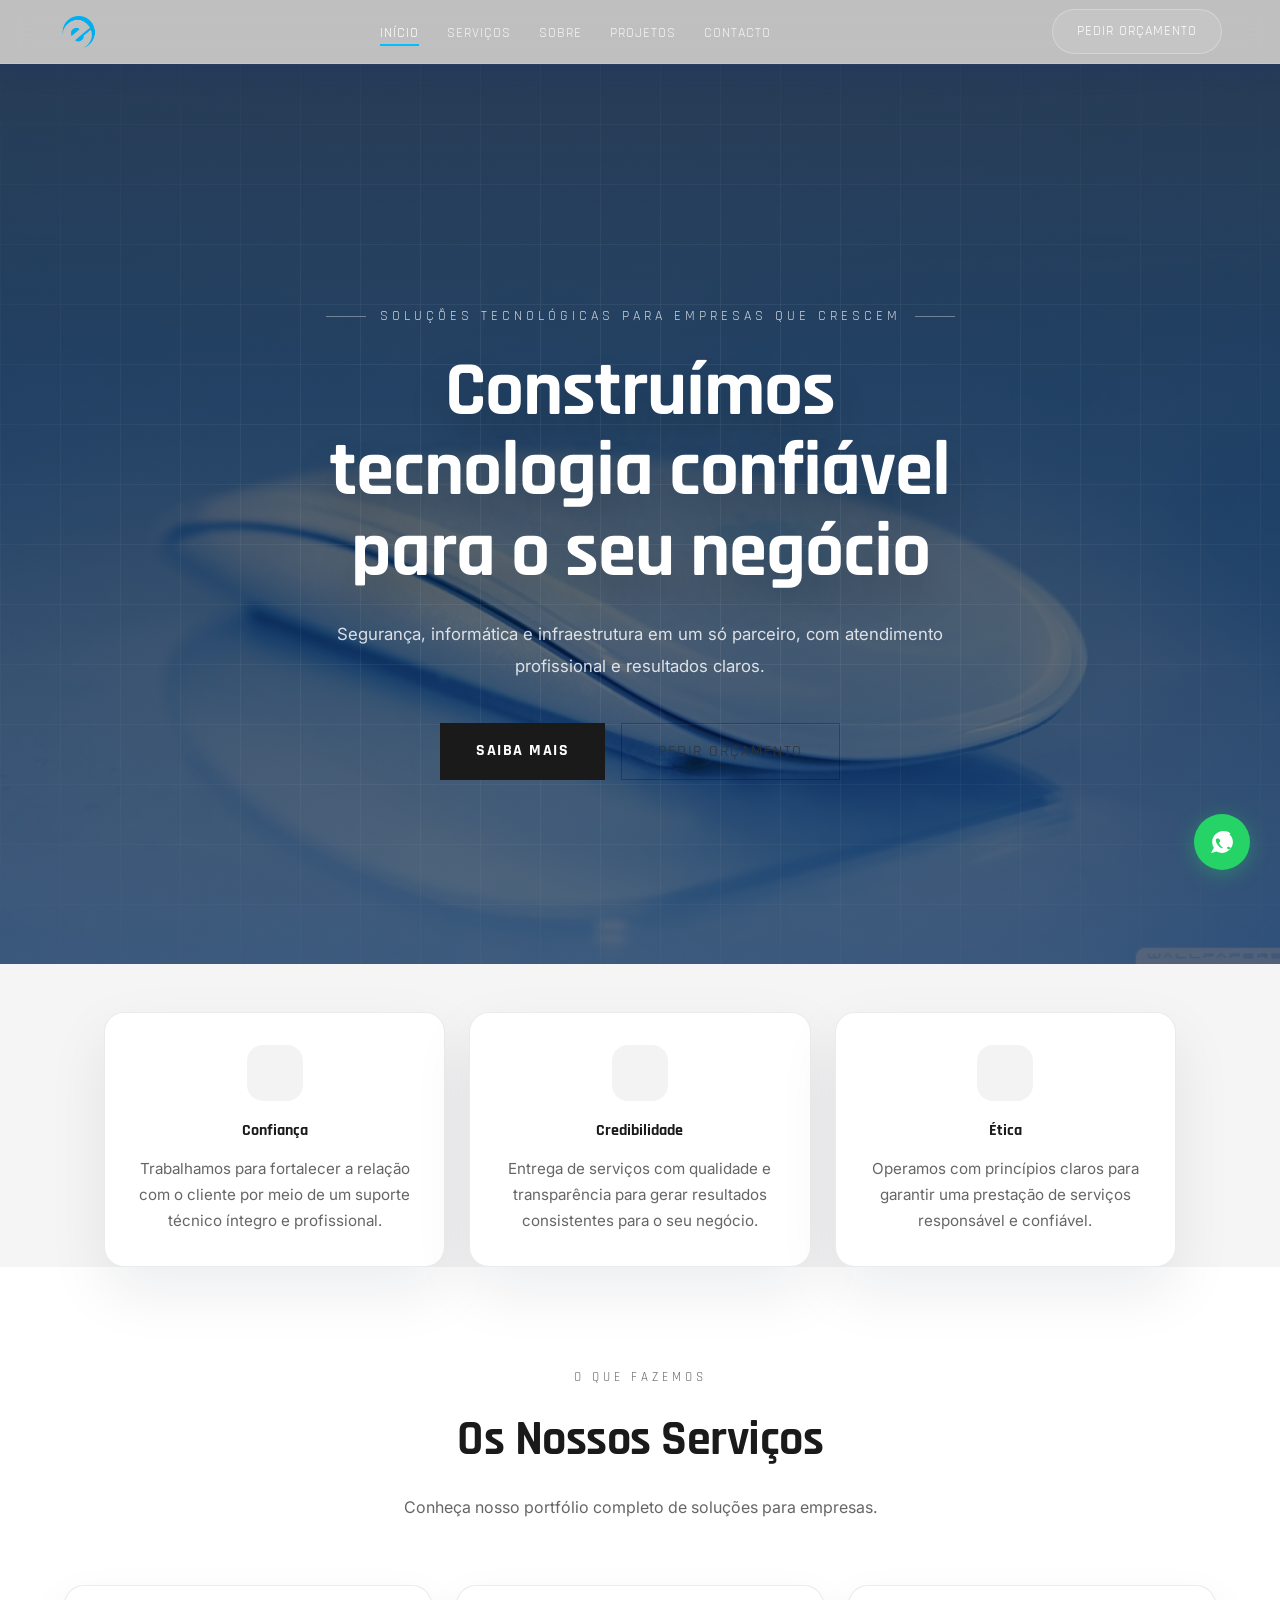
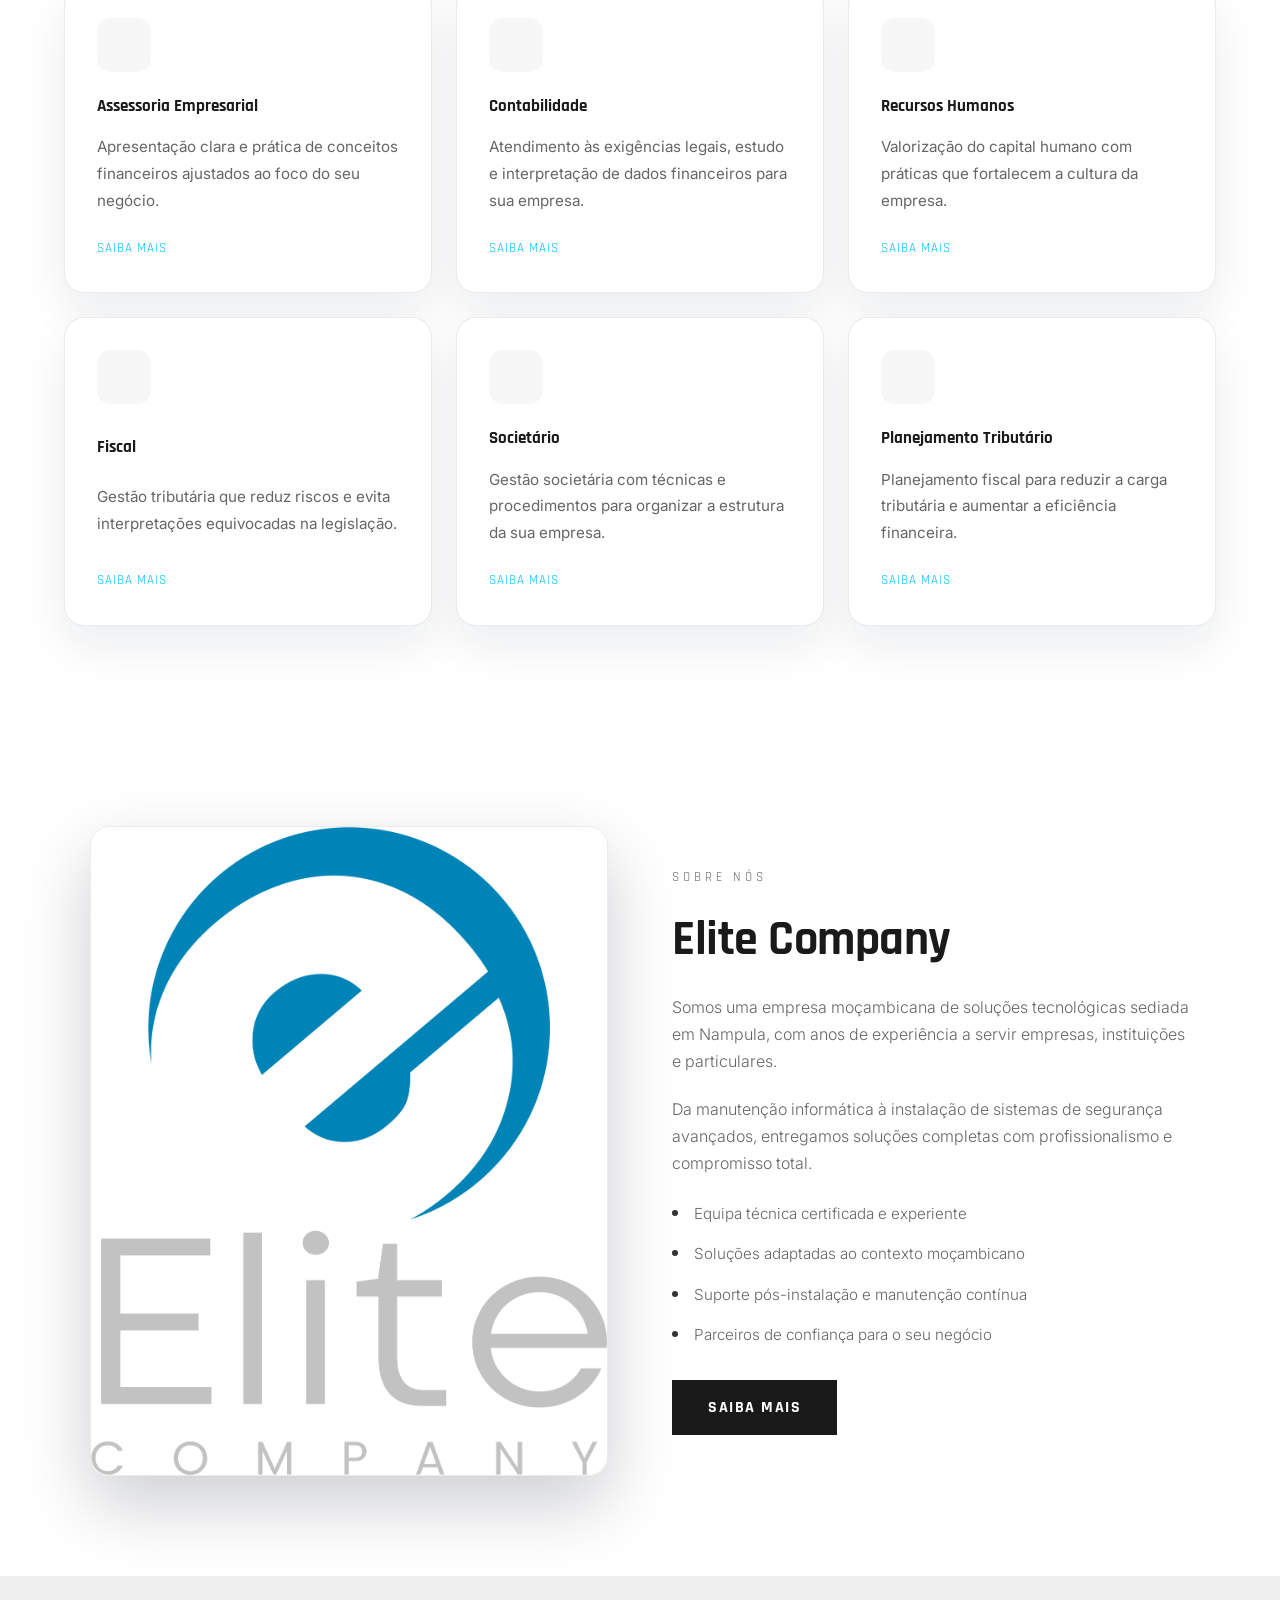
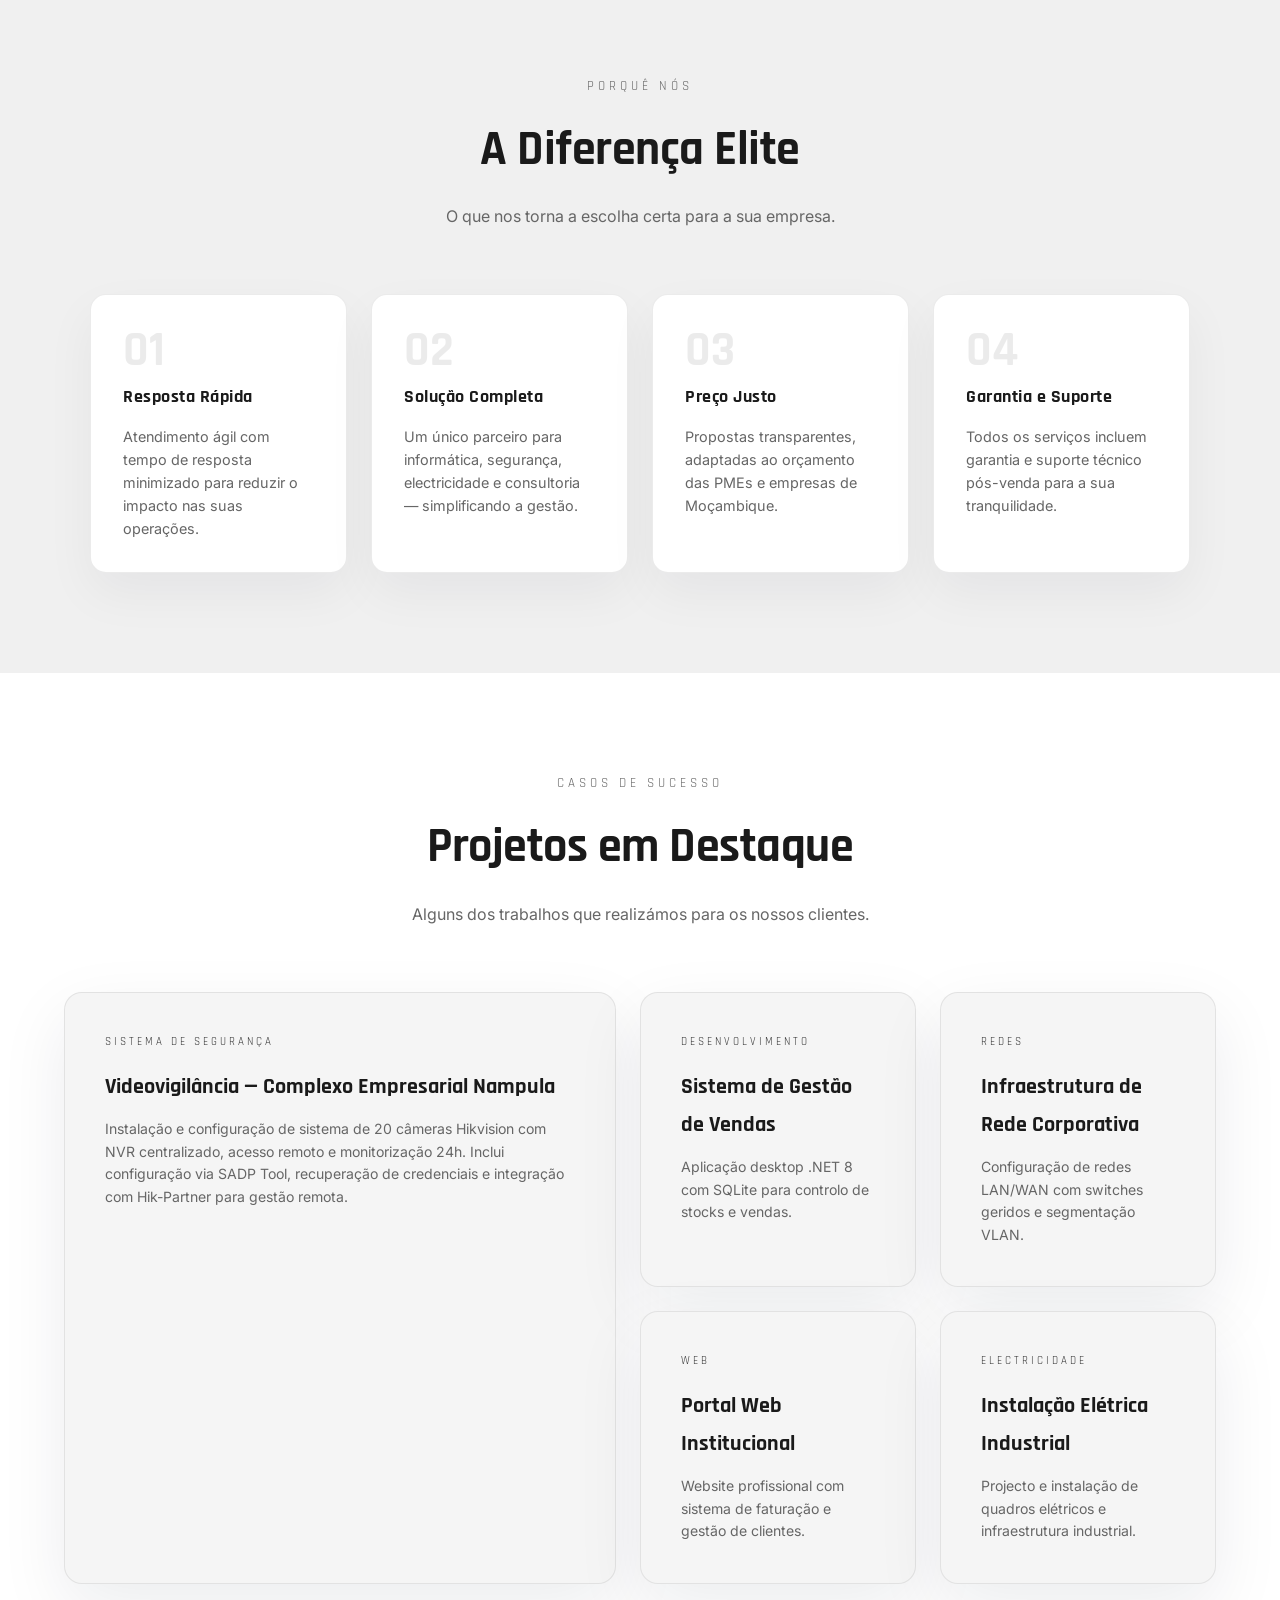
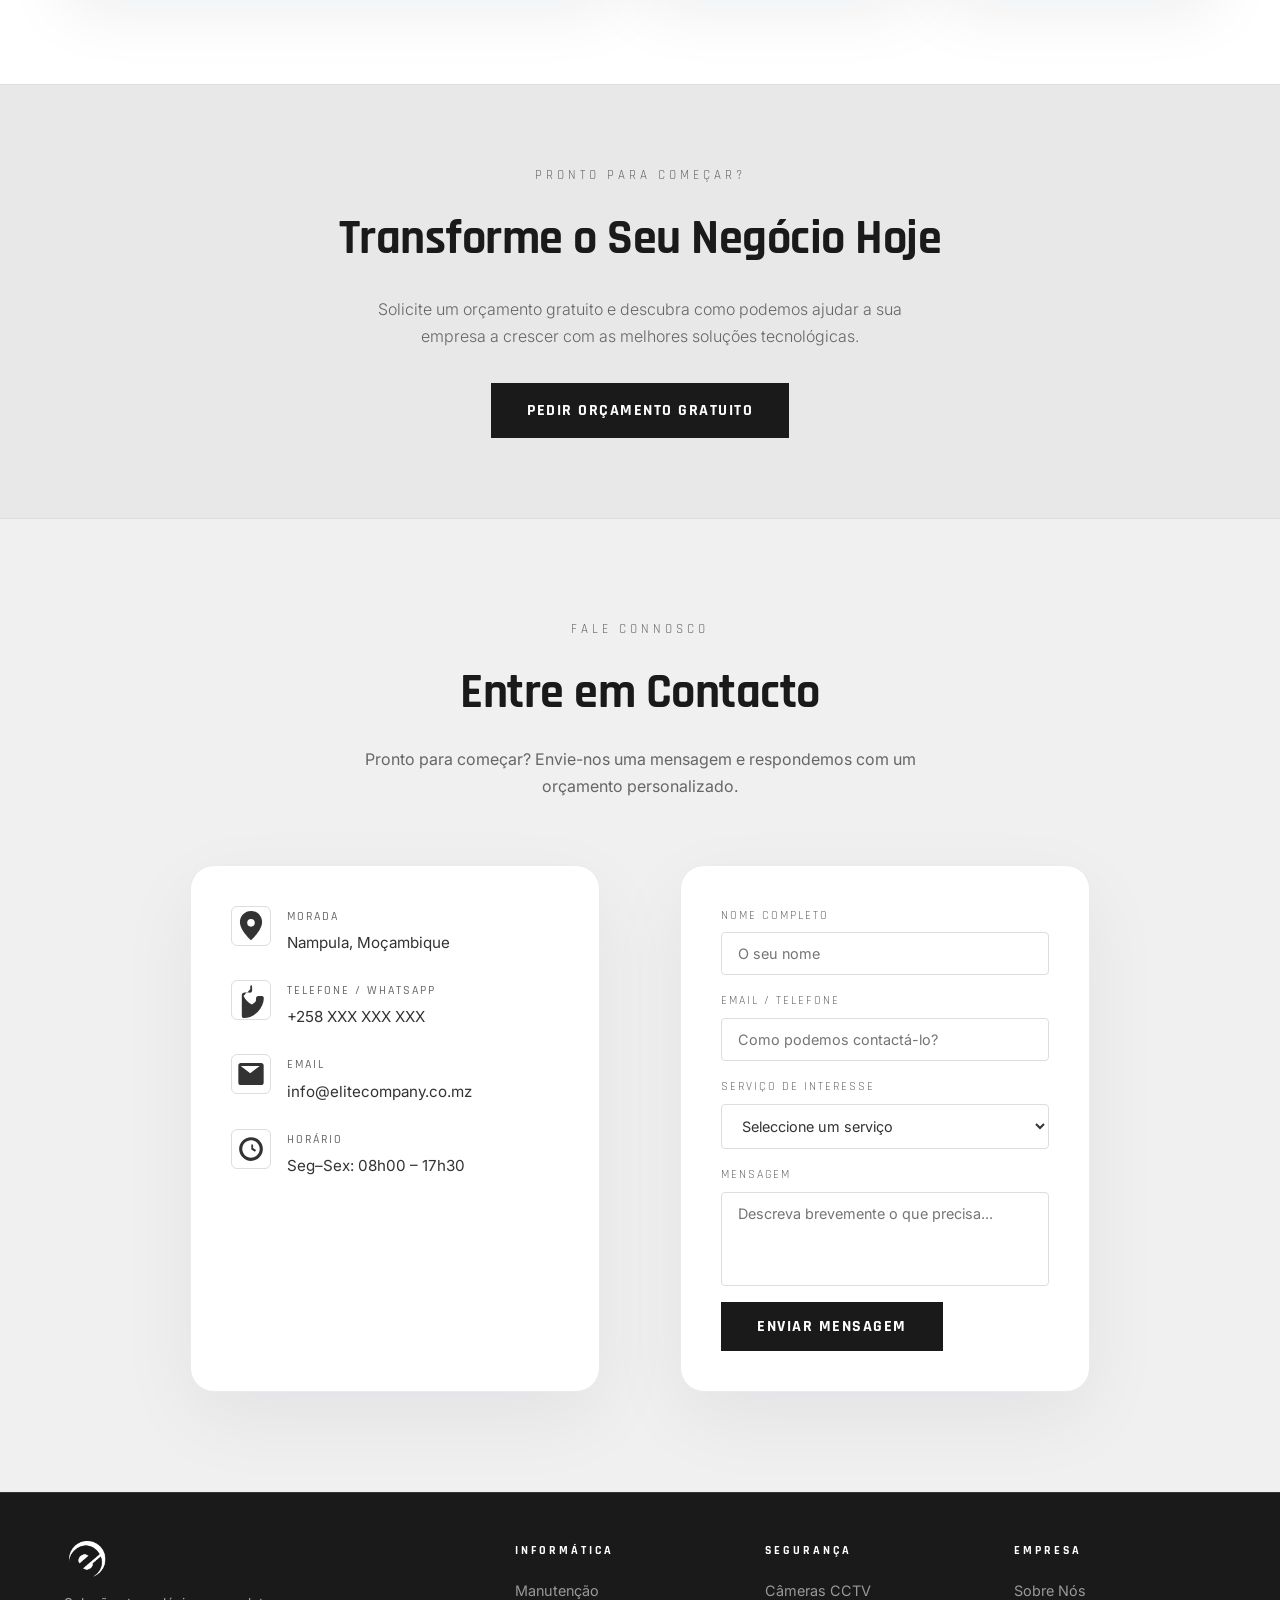
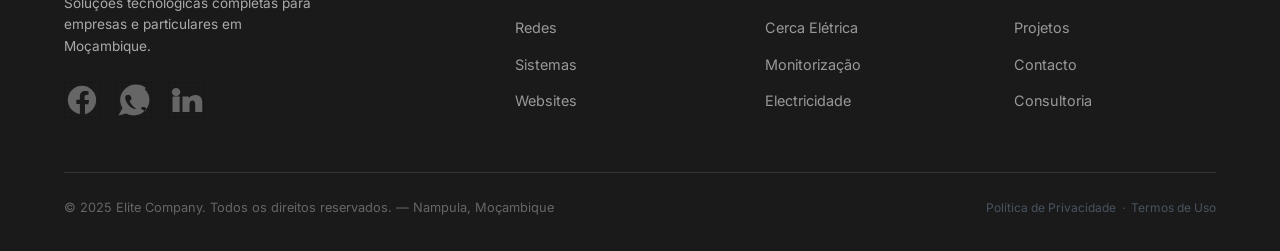
==== index.html @ 4d53eea9 "feat: initial commit - Elite Company website" ====
<!DOCTYPE html>
<html lang="pt">
<head>
<meta charset="UTF-8">
<meta name="viewport" content="width=device-width, initial-scale=1.0">
<meta name="description" content="Elite Company — Soluções em Informática, Segurança, Electricidade e Consultoria em Nampula, Moçambique.">
<meta property="og:title" content="Elite Company — Soluções Tecnológicas">
<meta property="og:description" content="Informática, Câmeras, Cerca Elétrica, Electricidade e Consultoria em Nampula, Moçambique.">
<meta property="og:image" content="images/logo-vertical-light.png">
<title>Elite Company — Soluções Tecnológicas em Moçambique</title>
<link rel="icon" type="image/png" href="images/logo-vertical-light.png">
<link href="https://fonts.googleapis.com/css2?family=Rajdhani:wght@400;500;600;700&family=Inter:wght@300;400;500;600&display=swap" rel="stylesheet">
<link rel="stylesheet" href="css/style.css">
</head>
<body>

<!-- ── LOADER ── -->
<div class="loader-screen">
  <img src="images/logo-vertical-light.png" alt="Elite Company" class="loader-logo">
</div>


<!-- ── NAVEGAÇÃO ── -->
<nav>
  <a href="index.html">
    <img src="images/logo-light.png" alt="Elite Company" class="logo-img">
  </a>
  <ul class="nav-links">
    <li><a href="index.html">Início</a></li>
    <li><a href="servicos.html">Serviços</a></li>
    <li><a href="sobre.html">Sobre</a></li>
    <li><a href="projetos.html">Projetos</a></li>
    <li><a href="contacto.html">Contacto</a></li>
  </ul>
  <a href="contacto.html" class="nav-cta nav-cta-desktop">Pedir Orçamento</a>
  <button class="hamburger" aria-label="Menu">
    <span></span><span></span><span></span>
  </button>
</nav>

<!-- ── MOBILE MENU ── -->
<div class="mobile-menu">
  <a href="index.html">Início</a>
  <a href="servicos.html">Serviços</a>
  <a href="sobre.html">Sobre</a>
  <a href="projetos.html">Projetos</a>
  <a href="contacto.html">Contacto</a>
  <a href="contacto.html" class="nav-cta">Pedir Orçamento</a>
</div>

<!-- ── HERO ── -->
<section id="hero">
  <div class="hero-bg"></div>
  <div class="hero-grid"></div>
  <div class="hero-content">
    <span class="hero-eyebrow">Soluções tecnológicas para empresas que crescem</span>
    <h1>Construímos tecnologia confiável para o seu negócio</h1>
    <p class="hero-sub">
      Segurança, informática e infraestrutura em um só parceiro, com atendimento profissional e resultados claros.
    </p>
    <div class="hero-btns">
      <a href="servicos.html" class="btn-primary">Saiba Mais</a>
      <a href="contacto.html" class="btn-outline">Pedir Orçamento</a>
    </div>
  </div>
</section>

<section class="hero-values fade-up">
  <div class="hero-value-card">
    <div class="hero-value-icon"></div>
    <h3>Confiança</h3>
    <p>Trabalhamos para fortalecer a relação com o cliente por meio de um suporte técnico íntegro e profissional.</p>
  </div>
  <div class="hero-value-card">
    <div class="hero-value-icon"></div>
    <h3>Credibilidade</h3>
    <p>Entrega de serviços com qualidade e transparência para gerar resultados consistentes para o seu negócio.</p>
  </div>
  <div class="hero-value-card">
    <div class="hero-value-icon"></div>
    <h3>Ética</h3>
    <p>Operamos com princípios claros para garantir uma prestação de serviços responsável e confiável.</p>
  </div>
</section>

<!-- ── SERVIÇOS ── -->
<section id="servicos">
  <div class="section-header fade-up">
    <span class="section-eye">O que fazemos</span>
    <h2>Os Nossos Serviços</h2>
    <p class="section-sub">Conheça nosso portfólio completo de soluções para empresas.</p>
  </div>
  <div class="service-grid fade-up">
    <article class="service-card">
      <div class="service-card-icon"></div>
      <h3>Assessoria Empresarial</h3>
      <p>Apresentação clara e prática de conceitos financeiros ajustados ao foco do seu negócio.</p>
      <a href="servicos.html" class="service-card-link">saiba mais</a>
    </article>
    <article class="service-card">
      <div class="service-card-icon"></div>
      <h3>Contabilidade</h3>
      <p>Atendimento às exigências legais, estudo e interpretação de dados financeiros para sua empresa.</p>
      <a href="servicos.html" class="service-card-link">saiba mais</a>
    </article>
    <article class="service-card">
      <div class="service-card-icon"></div>
      <h3>Recursos Humanos</h3>
      <p>Valorização do capital humano com práticas que fortalecem a cultura da empresa.</p>
      <a href="servicos.html" class="service-card-link">saiba mais</a>
    </article>
    <article class="service-card">
      <div class="service-card-icon"></div>
      <h3>Fiscal</h3>
      <p>Gestão tributária que reduz riscos e evita interpretações equivocadas na legislação.</p>
      <a href="servicos.html" class="service-card-link">saiba mais</a>
    </article>
    <article class="service-card">
      <div class="service-card-icon"></div>
      <h3>Societário</h3>
      <p>Gestão societária com técnicas e procedimentos para organizar a estrutura da sua empresa.</p>
      <a href="consultoria.html" class="service-card-link">saiba mais</a>
    </article>
    <article class="service-card">
      <div class="service-card-icon"></div>
      <h3>Planejamento Tributário</h3>
      <p>Planejamento fiscal para reduzir a carga tributária e aumentar a eficiência financeira.</p>
      <a href="consultoria.html" class="service-card-link">saiba mais</a>
    </article>
  </div>
</section>

<!-- ── SOBRE ── -->
<section id="sobre">
  <div class="sobre-wrap fade-up">
    <div class="sobre-image-wrap">
      <img src="images/hex-kit-seguranca.png"
           alt="Kit completo de segurança — câmeras e cerca elétrica Elite Company"
           class="sobre-img">
      <span class="sobre-img-overlay"></span>
    </div>
    <div class="sobre-text">
      <span class="section-eye">Sobre Nós</span>
      <h2>Elite Company</h2>
      <p>
        Somos uma empresa moçambicana de soluções tecnológicas sediada em Nampula,
        com anos de experiência a servir empresas, instituições e particulares.
      </p>
      <p>
        Da manutenção informática à instalação de sistemas de segurança avançados,
        entregamos soluções completas com profissionalismo e compromisso total.
      </p>
      <div class="feature-list">
        <div class="feature-item">
          <div class="feature-dot"></div>
          <p>Equipa técnica certificada e experiente</p>
        </div>
        <div class="feature-item">
          <div class="feature-dot"></div>
          <p>Soluções adaptadas ao contexto moçambicano</p>
        </div>
        <div class="feature-item">
          <div class="feature-dot"></div>
          <p>Suporte pós-instalação e manutenção contínua</p>
        </div>
        <div class="feature-item">
          <div class="feature-dot"></div>
          <p>Parceiros de confiança para o seu negócio</p>
        </div>
      </div>
      <a href="sobre.html" class="btn-primary">Saiba Mais</a>
    </div>
  </div>
</section>

<!-- ── VANTAGENS ── -->
<section id="vantagens">
  <div class="section-header fade-up">
    <span class="section-eye">Porquê Nós</span>
    <h2>A Diferença Elite</h2>
    <p class="section-sub">O que nos torna a escolha certa para a sua empresa.</p>
  </div>
  <div class="vant-grid fade-up">
    <div class="vant-card">
      <div class="vant-num">01</div>
      <div class="vant-title">Resposta Rápida</div>
      <div class="vant-desc">Atendimento ágil com tempo de resposta minimizado para reduzir o impacto nas suas operações.</div>
    </div>
    <div class="vant-card">
      <div class="vant-num">02</div>
      <div class="vant-title">Solução Completa</div>
      <div class="vant-desc">Um único parceiro para informática, segurança, electricidade e consultoria — simplificando a gestão.</div>
    </div>
    <div class="vant-card">
      <div class="vant-num">03</div>
      <div class="vant-title">Preço Justo</div>
      <div class="vant-desc">Propostas transparentes, adaptadas ao orçamento das PMEs e empresas de Moçambique.</div>
    </div>
    <div class="vant-card">
      <div class="vant-num">04</div>
      <div class="vant-title">Garantia e Suporte</div>
      <div class="vant-desc">Todos os serviços incluem garantia e suporte técnico pós-venda para a sua tranquilidade.</div>
    </div>
  </div>
</section>

<!-- ── PROJETOS ── -->
<section id="projetos">
  <div class="section-header fade-up">
    <span class="section-eye">Casos de Sucesso</span>
    <h2>Projetos em Destaque</h2>
    <p class="section-sub">Alguns dos trabalhos que realizámos para os nossos clientes.</p>
  </div>
  <div class="proj-grid fade-up">

    <div class="proj-card featured" style="background: url('images/hex-cameras1.jpg')">
      <div class="proj-inner">
        <span class="proj-tag">Sistema de Segurança</span>
        <div class="proj-title">Videovigilância — Complexo Empresarial Nampula</div>
        <p class="proj-desc">
          Instalação e configuração de sistema de 20 câmeras Hikvision com NVR centralizado,
          acesso remoto e monitorização 24h. Inclui configuração via SADP Tool, recuperação de
          credenciais e integração com Hik-Partner para gestão remota.
        </p>
      </div>
    </div>

    <div class="proj-card" style="background: url('images/hex-sistemas.jpg')">
      <div class="proj-inner">
        <span class="proj-tag">Desenvolvimento</span>
        <div class="proj-title">Sistema de Gestão de Vendas</div>
        <p class="proj-desc">Aplicação desktop .NET 8 com SQLite para controlo de stocks e vendas.</p>
      </div>
    </div>

    <div class="proj-card" style="background: url('images/hex-redes.jpg')">
      <div class="proj-inner">
        <span class="proj-tag">Redes</span>
        <div class="proj-title">Infraestrutura de Rede Corporativa</div>
        <p class="proj-desc">Configuração de redes LAN/WAN com switches geridos e segmentação VLAN.</p>
      </div>
    </div>

    <div class="proj-card" style="background: url('images/hex-web.jpg')">
      <div class="proj-inner">
        <span class="proj-tag">Web</span>
        <div class="proj-title">Portal Web Institucional</div>
        <p class="proj-desc">Website profissional com sistema de faturação e gestão de clientes.</p>
      </div>
    </div>

    <div class="proj-card" style="background: url('images/hex-eletricidade1.jpg')">
      <div class="proj-inner">
        <span class="proj-tag">Electricidade</span>
        <div class="proj-title">Instalação Elétrica Industrial</div>
        <p class="proj-desc">Projecto e instalação de quadros elétricos e infraestrutura industrial.</p>
      </div>
    </div>

  </div>
</section>

<!-- ── CTA BANNER ── -->
<div class="cta-banner fade-up">
  <span class="section-eye">Pronto para Começar?</span>
  <h2>Transforme o Seu Negócio Hoje</h2>
  <p>Solicite um orçamento gratuito e descubra como podemos ajudar a sua empresa a crescer com as melhores soluções tecnológicas.</p>
  <a href="contacto.html" class="btn-primary">Pedir Orçamento Gratuito</a>
</div>

<!-- ── CONTACTO ── -->
<section id="contacto">
  <div class="section-header fade-up">
    <span class="section-eye">Fale Connosco</span>
    <h2>Entre em Contacto</h2>
    <p class="section-sub">Pronto para começar? Envie-nos uma mensagem e respondemos com um orçamento personalizado.</p>
  </div>
  <div class="contact-inner fade-up">
    <div class="contact-info">
      <div class="contact-detail">
        <div class="contact-icon"><svg viewBox="0 0 24 24" aria-hidden="true"><path fill="currentColor" d="M12 2.5C8.1 2.5 5 5.6 5 9.5 5 14.9 12 21 12 21s7-6.1 7-11.5c0-3.9-3.1-7-7-7zm0 9.9a2.4 2.4 0 1 1 0-4.8 2.4 2.4 0 0 1 0 4.8z"/></svg></div>
        <div class="contact-detail-text">
          <strong>Morada</strong>
          <span>Nampula, Moçambique</span>
        </div>
      </div>
      <div class="contact-detail">
        <div class="contact-icon"><svg viewBox="0 0 24 24" aria-hidden="true"><path fill="currentColor" d="M6.6 2.5h4.8c.7 0 1.3.6 1.3 1.3v2.2c0 .7-.5 1.3-1.2 1.4-.5 0-1.2-.1-1.8-.1-.4 0-.7.1-.9.4l-1.5 1.8c1.2 2.4 2.9 4.2 5.3 5.4l1.9-1.5c.3-.2.6-.5.6-.9 0-.6.1-1.3.1-1.8.1-.7.7-1.2 1.4-1.2h2.2c.7 0 1.3.6 1.3 1.3 0 3.2-1.4 6.3-3.9 8.7-2.5 2.5-5.5 3.9-8.7 3.9-.7 0-1.3-.6-1.3-1.3V8.8c0-.7.5-1.3 1.2-1.4.6-.1 1.1-.2 1.8-.2.4 0 .7-.1.9-.4l1.5-1.8c-.1-.4-.1-1-.1-1.5V3.8c0-.7.6-1.3 1.3-1.3z"/></svg></div>
        <div class="contact-detail-text">
          <strong>Telefone / WhatsApp</strong>
          <span>+258 XXX XXX XXX</span>
        </div>
      </div>
      <div class="contact-detail">
        <div class="contact-icon"><svg viewBox="0 0 24 24" aria-hidden="true"><path fill="currentColor" d="M4 6.5C4 5.7 4.7 5 5.5 5h13c.8 0 1.5.7 1.5 1.5v11c0 .8-.7 1.5-1.5 1.5h-13C4.7 19 4 18.3 4 17.5v-11zm1.5.5l6 4.5 6-4.5h-12zm0 10.5V8.2l5.7 4.3c.2.1.5.1.7 0L19 8.2v9.3h-13z"/></svg></div>
        <div class="contact-detail-text">
          <strong>Email</strong>
          <span>info@elitecompany.co.mz</span>
        </div>
      </div>
      <div class="contact-detail">
        <div class="contact-icon"><svg viewBox="0 0 24 24" aria-hidden="true"><path fill="currentColor" d="M12 4.5c-4.1 0-7.5 3.4-7.5 7.5S7.9 19.5 12 19.5s7.5-3.4 7.5-7.5S16.1 4.5 12 4.5zm0 13c-3 0-5.5-2.5-5.5-5.5S9 6.5 12 6.5s5.5 2.5 5.5 5.5-2.5 5.5-5.5 5.5zm.2-8.3v3.1l2.3 1.4.7-1.1-1.9-1.2V9.2h-1.1z"/></svg></div>
        <div class="contact-detail-text">
          <strong>Horário</strong>
          <span>Seg–Sex: 08h00 – 17h30</span>
        </div>
      </div>
    </div>
    <form class="contact-form" data-validate>
      <div class="form-group">
        <label for="nome">Nome Completo</label>
        <input type="text" id="nome" name="nome" placeholder="O seu nome" required>
        <span class="error-msg">Campo obrigatório</span>
      </div>
      <div class="form-group">
        <label for="email">Email / Telefone</label>
        <input type="text" id="email" name="email" placeholder="Como podemos contactá-lo?" required>
        <span class="error-msg">Campo obrigatório</span>
      </div>
      <div class="form-group">
        <label for="servico">Serviço de Interesse</label>
        <select id="servico" name="servico" required>
          <option value="">Seleccione um serviço</option>
          <option>Manutenção Informática</option>
          <option>Redes de Computadores</option>
          <option>Desenvolvimento de Sistemas</option>
          <option>Website</option>
          <option>Câmeras de Segurança</option>
          <option>Cerca Elétrica</option>
          <option>Electricidade</option>
          <option>Consultoria TI</option>
        </select>
        <span class="error-msg">Seleccione um serviço</span>
      </div>
      <div class="form-group">
        <label for="mensagem">Mensagem</label>
        <textarea id="mensagem" name="mensagem" rows="4" placeholder="Descreva brevemente o que precisa..." required></textarea>
        <span class="error-msg">Campo obrigatório</span>
      </div>
      <div class="form-success">
        <p>✅ Mensagem enviada com sucesso! Entraremos em contacto em breve.</p>
      </div>
      <button class="btn-primary" type="submit" style="align-self:flex-start; cursor:pointer;">Enviar Mensagem</button>
    </form>
  </div>
</section>

<!-- ── FOOTER ── -->
<footer>
  <div class="footer-grid">
    <div class="footer-brand">
      <img src="images/logo-light.png" alt="Elite Company" class="footer-logo">
      <p>Soluções tecnológicas completas para empresas e particulares em Moçambique.</p>
      <div class="footer-social">
        <a href="https://facebook.com" target="_blank" rel="noopener" aria-label="Facebook" class="social-icon social-facebook"><svg viewBox="0 0 24 24" aria-hidden="true"><path fill="currentColor" d="M22 12c0-5.5-4.5-10-10-10S2 6.5 2 12c0 5 3.7 9.1 8.5 9.9v-7H8v-3h2.5V9.5c0-2.5 1.5-3.9 3.8-3.9 1.1 0 2.3.2 2.3.2v2.5h-1.2c-1.2 0-1.6.7-1.6 1.5V12H17l-.5 3h-2.4v7C18.3 21.1 22 17 22 12z"/></svg></a>
        <a href="https://wa.me/258XXXXXXXXX" target="_blank" rel="noopener" aria-label="WhatsApp" class="social-icon social-whatsapp"><svg viewBox="0 0 24 24" aria-hidden="true"><path fill="currentColor" d="M20.5 3.5C18.7 1.7 16 1 13.1 1 7.3 1 2.2 6.1 2.2 11.9c0 2.1.6 4.1 1.7 5.8L1 23l5.6-1.5c1.6.9 3.4 1.4 5.4 1.4 5.8 0 10.9-5.1 10.9-10.9 0-2.9-1.2-5.7-3.4-7.8zM14.8 16.8c-.2.6-.7 1.1-1.3 1.3-.4.2-.9.2-1.5.1-1.5-.2-3-1.4-4.4-3.4-1-1.4-1.6-2.9-1.8-4.3-.1-.5 0-1 .3-1.4.2-.4.6-.6 1-.6h1.4c.3 0 .6.1.8.4l.8 1.3c.2.3.2.6.1 1-.1.4-.3.7-.6.9l-.4.3c-.2.2-.3.3-.2.5.5 1.4 1.6 2.8 3.1 4.3 1.2 1.2 2.4 1.8 3.5 2 .2 0 .4 0 .6-.1.3-.1.5-.3.6-.6l.3-.8c.1-.4.3-.7.7-.8.4-.1.9 0 1.3.1.5.1.9.3 1.2.6.2.3.2.7.1 1l-.4 1.6z"/></svg></a>
        <a href="https://linkedin.com" target="_blank" rel="noopener" aria-label="LinkedIn" class="social-icon social-linkedin"><svg viewBox="0 0 24 24" aria-hidden="true"><path fill="currentColor" d="M4.98 3.5C3.34 3.5 2 4.82 2 6.42c0 1.6 1.32 2.92 2.98 2.92h.03C6.6 9.34 8 8 8 6.42 8 4.82 6.64 3.5 4.98 3.5zM2.5 20.5h5V9.5h-5v11zM9.5 20.5h5v-5.7c0-3.2 4-3.45 4 0v5.7h5v-6.9c0-6.3-6.8-6.07-9.6-2.97V9.5h-4.4v11z"/></svg></a>
      </div>
    </div>
    <div class="footer-col">
      <h4>Informática</h4>
      <ul>
        <li><a href="informatica.html">Manutenção</a></li>
        <li><a href="informatica.html">Redes</a></li>
        <li><a href="servicos.html">Sistemas</a></li>
        <li><a href="servicos.html">Websites</a></li>
      </ul>
    </div>
    <div class="footer-col">
      <h4>Segurança</h4>
      <ul>
        <li><a href="seguranca.html">Câmeras CCTV</a></li>
        <li><a href="seguranca.html">Cerca Elétrica</a></li>
        <li><a href="seguranca.html">Monitorização</a></li>
        <li><a href="eletricidade.html">Electricidade</a></li>
      </ul>
    </div>
    <div class="footer-col">
      <h4>Empresa</h4>
      <ul>
        <li><a href="sobre.html">Sobre Nós</a></li>
        <li><a href="projetos.html">Projetos</a></li>
        <li><a href="contacto.html">Contacto</a></li>
        <li><a href="consultoria.html">Consultoria</a></li>
      </ul>
    </div>
  </div>
  <div class="footer-bottom">
    <p>&copy; 2025 Elite Company. Todos os direitos reservados. — Nampula, Moçambique</p>
    <p style="color:rgba(143,170,200,0.4); font-size:0.75rem;">Política de Privacidade &nbsp;·&nbsp; Termos de Uso</p>
  </div>
</footer>

<!-- ── WHATSAPP FLOAT ── -->
<a href="https://wa.me/258XXXXXXXXX?text=Olá, gostaria de um orçamento" class="whatsapp-float social-icon social-whatsapp" target="_blank" rel="noopener" aria-label="WhatsApp"><svg viewBox="0 0 24 24" aria-hidden="true"><path fill="currentColor" d="M20.5 3.5C18.7 1.7 16 1 13.1 1 7.3 1 2.2 6.1 2.2 11.9c0 2.1.6 4.1 1.7 5.8L1 23l5.6-1.5c1.6.9 3.4 1.4 5.4 1.4 5.8 0 10.9-5.1 10.9-10.9 0-2.9-1.2-5.7-3.4-7.8zM14.8 16.8c-.2.6-.7 1.1-1.3 1.3-.4.2-.9.2-1.5.1-1.5-.2-3-1.4-4.4-3.4-1-1.4-1.6-2.9-1.8-4.3-.1-.5 0-1 .3-1.4.2-.4.6-.6 1-.6h1.4c.3 0 .6.1.8.4l.8 1.3c.2.3.2.6.1 1-.1.4-.3.7-.6.9l-.4.3c-.2.2-.3.3-.2.5.5 1.4 1.6 2.8 3.1 4.3 1.2 1.2 2.4 1.8 3.5 2 .2 0 .4 0 .6-.1.3-.1.5-.3.6-.6l.3-.8c.1-.4.3-.7.7-.8.4-.1.9 0 1.3.1.5.1.9.3 1.2.6.2.3.2.7.1 1l-.4 1.6z"/></svg></a>

<script src="js/main.js"></script>
</body>
</html>
---- css/style.css ----
/* ══════════════════════════════════════════════
   ELITE COMPANY — Global Stylesheet
   ══════════════════════════════════════════════ */

*, *::before, *::after { margin: 0; padding: 0; box-sizing: border-box; }

:root {
  --bg:       #f5f5f5;
  --bg2:      #ececec;
  --bg3:      #e0e0e0;
  --accent:   #0096d6;
  --accent2:  #00bfff;
  --accent3:  #003d6b;
  --text:     #333333;
  --muted:    #666666;
  --secondary: #1a1a1a;
  --border:   rgba(0,0,0,0.1);
  --font-d:   'Rajdhani', sans-serif;
  --font-b:   'Inter', sans-serif;
}

html { scroll-behavior: smooth; }

body {
  background: var(--bg);
  color: var(--text);
  font-family: var(--font-b);
  font-size: 16px;
  line-height: 1.7;
  overflow-x: hidden;
  /* espaço para nav sticky no topo */
  padding-top: 64px;
}

a { color: inherit; }
img { max-width: 100%; height: auto; }

/* ══════════════════════════════════════════════
   LOADER
   ══════════════════════════════════════════════ */
.loader-screen {
  position: fixed; inset: 0; z-index: 9999;
  background: var(--bg);
  display: flex; align-items: center; justify-content: center;
  transition: opacity .5s ease, visibility .5s ease;
}
.loader-screen.hidden {
  opacity: 0; visibility: hidden; pointer-events: none;
}
.loader-logo {
  height: 80px; width: auto;
  animation: loaderPulse 1.2s ease-in-out infinite alternate;
}
@keyframes loaderPulse {
  0%   { opacity: .3; transform: scale(.92); }
  100% { opacity: 1; transform: scale(1); }
}

/* ══════════════════════════════════════════════
   NAV
   ══════════════════════════════════════════════ */
nav {
  position: fixed; top: 0; left: 0; width: 100%; z-index: 100;
  background: rgba(0, 0, 0, 0.22);
  backdrop-filter: blur(14px);
  -webkit-backdrop-filter: blur(14px);
  border-bottom: 1px solid rgba(255, 255, 255, 0.14);
  box-shadow: 0 8px 24px rgba(31, 38, 135, 0.16);
  padding: 0 4.5%;
  display: flex; align-items: center; justify-content: space-between;
  height: 64px;
  color: #ffffff;
  transition: background .3s ease, box-shadow .3s ease, border-color .3s ease, height .3s ease, padding .3s ease;
}
nav.scrolled {
  background: rgba(0, 0, 0, 0.68);
  box-shadow: 0 16px 42px rgba(31, 38, 135, 0.24);
  border-bottom-color: rgba(255, 255, 255, 0.22);
  height: 56px;
  padding: 0 4.5%;
}
.logo-img { height: 32px; width: auto; display: block; }
.nav-links { display: flex; gap: 1.75rem; list-style: none; justify-content: center; flex: 1; }
.nav-links a {
  font-family: var(--font-d); font-size: 0.88rem;
  letter-spacing: 1px; text-transform: uppercase;
  color: rgba(255, 255, 255, 0.82); text-decoration: none;
  transition: color .2s, transform .2s;
  position: relative;
}
.nav-links a:hover,
.nav-links a.active { color: #ffffff; transform: translateY(-1px); }
.nav-links a.active::after {
  content: ''; position: absolute;
  bottom: -4px; left: 0; width: 100%;
  height: 2px; background: var(--accent2);
}
.nav-cta {
  background: rgba(255, 255, 255, 0.08);
  border: 1px solid rgba(255, 255, 255, 0.28);
  color: #ffffff;
  font-family: var(--font-d); font-size: 0.85rem;
  letter-spacing: 1px; text-transform: uppercase;
  padding: 10px 24px; text-decoration: none;
  border-radius: 999px;
  transition: background .2s, color .2s, border-color .2s, transform .2s;
}
.nav-cta:hover {
  background: rgba(255, 255, 255, 0.16);
  border-color: rgba(255, 255, 255, 0.42);
  transform: translateY(-1px);
  color: #ffffff;
}

/* hamburger */
.hamburger {
  display: none; flex-direction: column; gap: 5px;
  cursor: pointer; z-index: 110; background: none; border: none; padding: 4px;
}
.hamburger span {
  width: 24px; height: 2px; background: #ffffff;
  transition: all .3s; display: block;
}
.hamburger.open span:nth-child(1) { transform: translateY(7px) rotate(45deg); }
.hamburger.open span:nth-child(2) { opacity: 0; }
.hamburger.open span:nth-child(3) { transform: translateY(-7px) rotate(-45deg); }

/* mobile menu overlay */
.mobile-menu {
  position: fixed; inset: 0; z-index: 105;
  background: rgba(7, 10, 22, 0.96);
  backdrop-filter: blur(18px);
  display: flex; flex-direction: column;
  align-items: center; justify-content: center; gap: 2rem;
  opacity: 0; visibility: hidden;
  transition: opacity .3s, visibility .3s;
  padding-top: 56px; /* leave space for fixed nav */
  box-sizing: border-box;
}
.mobile-menu.open { opacity: 1; visibility: visible; }
.mobile-menu a {
  font-family: var(--font-d); font-size: 1.3rem;
  letter-spacing: 1.5px; text-transform: uppercase;
  color: #ffffff; text-decoration: none;
  transition: color .2s, transform .2s;
}
.mobile-menu a:hover { color: var(--accent2); transform: translateY(-2px); }
.mobile-menu .nav-cta {
  font-size: 1rem; padding: 12px 30px;
  margin-top: 1rem;
  background: rgba(255,255,255,0.08);
  border: 1px solid rgba(255,255,255,0.22);
  color: #ffffff;
  border-radius: 999px;
}
.mobile-menu .nav-cta:hover {
  background: rgba(255,255,255,0.16);
  border-color: rgba(255,255,255,0.4);
}

/* ══════════════════════════════════════════════
   HERO (Homepage)
   ══════════════════════════════════════════════ */
#hero {
  min-height: 100vh;
  display: flex; align-items: center; justify-content: center;
  text-align: center;
  padding: 110px 5% 60px;
  position: relative; overflow: hidden;
  background: #0b1728;
}
.hero-bg {
  position: absolute; inset: 0;
  background-image:
    linear-gradient(180deg, rgba(2, 10, 22, 0.70), rgba(7, 14, 32, 0.56)),
    url('../images/hero-bg.jpg');
  background-size: cover;
  background-position: center;
  background-repeat: no-repeat;
}
.hero-grid {
  position: absolute; inset: 0;
  background-image:
    linear-gradient(rgba(255,255,255,0.06) 1px, transparent 1px),
    linear-gradient(90deg, rgba(255,255,255,0.06) 1px, transparent 1px);
  background-size: 60px 60px;
  mask-image: radial-gradient(ellipse 80% 70% at 50% 50%, black 30%, transparent 100%);
  -webkit-mask-image: radial-gradient(ellipse 80% 70% at 50% 50%, black 30%, transparent 100%);
}
.hero-content {
  position: relative; z-index: 2;
  max-width: 720px;
  text-align: center;
  margin: 0 auto;
}
.hero-eyebrow {
  display: inline-flex;
  align-items: center;
  justify-content: center;
  gap: 14px;
  font-family: var(--font-d);
  font-size: 0.85rem;
  letter-spacing: 4px;
  text-transform: uppercase;
  color: rgba(255,255,255,0.78);
  margin-bottom: 1.5rem;
}
.hero-eyebrow::before, .hero-eyebrow::after {
  content: '';
  display: block;
  width: 40px;
  height: 1px;
  background: rgba(255,255,255,0.35);
}
h1 {
  font-family: var(--font-d);
  font-size: clamp(3rem, 6vw, 5rem);
  font-weight: 700;
  line-height: 1.05;
  letter-spacing: -1px;
  margin-bottom: 1.6rem;
  color: #ffffff;
  text-shadow: 0 20px 40px rgba(0,0,0,0.2);
}
.hero-sub {
  font-size: 1.05rem;
  color: rgba(255,255,255,0.82);
  max-width: 680px;
  margin: 0 auto 2.5rem;
  font-weight: 400;
  line-height: 1.9;
}
.hero-btns { display: flex; gap: 1rem; justify-content: center; flex-wrap: wrap; }

.hero-values {
  display: grid;
  grid-template-columns: repeat(3, 1fr);
  gap: 1.5rem;
  max-width: 1200px;
  margin: 3rem auto 0;
  padding: 0 5%;
}
.hero-value-card {
  background: #ffffff;
  border: 1px solid rgba(0,0,0,0.08);
  border-radius: 20px;
  padding: 2rem;
  box-shadow: 0 24px 60px rgba(13, 22, 45, 0.08);
  text-align: center;
  min-height: 250px;
}
.hero-value-icon {
  width: 56px;
  height: 56px;
  border-radius: 16px;
  background: #f3f3f3;
  display: flex;
  align-items: center;
  justify-content: center;
  font-size: 1.5rem;
  margin: 0 auto 1rem;
}
.hero-value-card h3 {
  font-family: var(--font-d);
  font-size: 1rem;
  margin-bottom: 0.75rem;
  color: #1a1a1a;
}
.hero-value-card p {
  font-size: 0.95rem;
  line-height: 1.7;
  color: #666666;
}

.service-grid {
  display: grid;
  grid-template-columns: repeat(3, 1fr);
  gap: 1.5rem;
  max-width: 1200px;
  margin: 0 auto;
}
.service-card {
  background: #ffffff;
  border: 1px solid rgba(0,0,0,0.08);
  border-radius: 20px;
  padding: 2rem;
  display: flex;
  flex-direction: column;
  justify-content: space-between;
  transition: transform .25s, border-color .25s, box-shadow .25s;
  box-shadow: 0 20px 45px rgba(13, 22, 45, 0.08);
}
.service-card:hover {
  transform: translateY(-6px);
  border-color: rgba(0,0,0,0.12);
  box-shadow: 0 28px 68px rgba(13, 22, 45, 0.12);
}
.service-card-icon {
  width: 54px;
  height: 54px;
  border-radius: 14px;
  background: #f7f7f7;
  display: flex;
  align-items: center;
  justify-content: center;
  font-size: 1.4rem;
  margin-bottom: 1.25rem;
}
.service-card h3 {
  font-family: var(--font-d);
  font-size: 1.05rem;
  margin-bottom: 0.85rem;
  color: #1a1a1a;
}
.service-card p {
  color: #666666;
  line-height: 1.75;
  margin-bottom: 1.5rem;
  font-size: 0.95rem;
}
.service-card-link {
  font-family: var(--font-d);
  font-size: 0.82rem;
  letter-spacing: 1px;
  text-transform: uppercase;
  color: var(--accent2);
  text-decoration: none;
}
.service-card-link:hover {
  color: #1a1a1a;
}

#contacto {
  background: var(--bg2);
}
.contact-inner {
  max-width: 1100px;
  margin: 0 auto;
  display: grid;
  grid-template-columns: 1.4fr 1fr;
  gap: 3.5rem;
  position: relative;
}
.contact-info {
  background: #ffffff;
  padding: 2.5rem;
  border-radius: 24px;
  border: 1px solid rgba(0,0,0,0.08);
  box-shadow: 0 26px 80px rgba(13, 22, 45, 0.06);
}
.contact-detail {
  display: flex;
  align-items: flex-start;
  gap: 1rem;
  margin-bottom: 1.5rem;
}
.contact-icon {
  width: 48px;
  height: 48px;
  border-radius: 14px;
  display: flex;
  align-items: center;
  justify-content: center;
  border: 1px solid #ddd;
  font-size: 1.2rem;
}
.contact-detail-text strong {
  display: block;
  margin-bottom: .2rem;
}
.contact-detail-text span {
  color: #333333;
}

.contact-form {
  background: #ffffff;
  padding: 2.5rem;
  border-radius: 24px;
  border: 1px solid rgba(0,0,0,0.08);
  box-shadow: 0 26px 80px rgba(13, 22, 45, 0.06);
}

@media (max-width: 960px) {
  .hero-values { grid-template-columns: 1fr; }
  .service-grid { grid-template-columns: 1fr 1fr; }
  .contact-inner { grid-template-columns: 1fr; }
}

@media (max-width: 680px) {
  .service-grid { grid-template-columns: 1fr; }
  .hero-btns { justify-content: center; }
}

/* ══════════════════════════════════════════════
   BUTTONS
   ══════════════════════════════════════════════ */
.btn-primary {
  background: #1a1a1a; color: #ffffff;
  font-family: var(--font-d); font-size: 1rem;
  letter-spacing: 1.5px; text-transform: uppercase;
  padding: 14px 36px; border: none; cursor: pointer;
  text-decoration: none; font-weight: 700;
  transition: background .2s, transform .15s; display: inline-block;
}
.btn-primary:hover { background: #333333; transform: translateY(-1px); }
.btn-outline {
  background: transparent; color: #333333;
  border: 1px solid rgba(0,0,0,0.25);
  font-family: var(--font-d); font-size: 1rem;
  letter-spacing: 1.5px; text-transform: uppercase;
  padding: 14px 36px; text-decoration: none;
  transition: border-color .2s, color .2s; display: inline-block;
}
.btn-outline:hover { border-color: #1a1a1a; color: #1a1a1a; }
.btn-small {
  padding: 10px 24px; font-size: 0.85rem;
}

/* ══════════════════════════════════════════════
   HERO STATS
   ══════════════════════════════════════════════ */
.hero-stats {
  display: flex; gap: 3rem; justify-content: center;
  margin-top: 4rem; flex-wrap: wrap;
  border-top: 1px solid var(--border); padding-top: 2.5rem;
}
.stat { text-align: center; }
.stat-num {
  font-family: var(--font-d); font-size: 2.4rem; font-weight: 700;
  color: var(--secondary); display: block; line-height: 1;
}
.stat-label { font-size: 0.78rem; color: var(--muted); letter-spacing: 1px; text-transform: uppercase; }

/* ══════════════════════════════════════════════
   SECTION COMMON
   ══════════════════════════════════════════════ */
section { padding: 100px 5%; }
.section-header { text-align: center; margin-bottom: 4rem; }
.section-eye {
  font-family: var(--font-d); font-size: 0.8rem;
  letter-spacing: 4px; text-transform: uppercase;
  color: #666666; margin-bottom: .75rem; display: block;
}
h2 {
  font-family: var(--font-d);
  font-size: clamp(2rem, 4vw, 3rem);
  font-weight: 700; letter-spacing: -0.5px; margin-bottom: .75rem;
  color: #1a1a1a;
}
h3 {
  font-family: var(--font-d);
  font-size: 1.4rem; font-weight: 700;
  margin-bottom: .75rem;
  color: #1a1a1a;
}
.section-sub { color: #666666; max-width: 560px; margin: 0 auto; }

/* ══════════════════════════════════════════════
   PAGE HERO (subpages)
   ══════════════════════════════════════════════ */
.page-hero {
  min-height: 340px;
  display: flex; align-items: center; justify-content: center;
  text-align: center;
  padding: 120px 5% 60px;
  position: relative; overflow: hidden;
  background: var(--bg2);
}
.page-hero::before {
  content: ''; position: absolute; inset: 0;
  background:
    radial-gradient(ellipse 70% 50% at 50% 50%, rgba(255,255,255,0.06) 0%, transparent 70%);
  pointer-events: none;
}
.page-hero-content { position: relative; z-index: 2; }
.page-hero h1 {
  font-size: clamp(2.2rem, 5vw, 3.5rem);
  margin-bottom: 1rem;
}
.breadcrumb {
  font-family: var(--font-d); font-size: 0.85rem;
  letter-spacing: 2px; text-transform: uppercase;
  color: var(--muted);
}
.breadcrumb a { color: var(--muted); text-decoration: none; transition: color .2s; }
.breadcrumb a:hover { color: var(--accent2); }
.breadcrumb .sep { margin: 0 .5rem; color: var(--secondary); }

/* service page hero with bg image */
.page-hero.has-bg {
  min-height: 420px;
  background-size: cover !important;
  background-position: center !important;
}
.page-hero.has-bg::after {
  content: ''; position: absolute; inset: 0;
  background: linear-gradient(rgba(7,9,15,0.85), rgba(7,9,15,0.92));
}
.page-hero.has-bg .page-hero-content { z-index: 3; }

/* ══════════════════════════════════════════════
   HEX GRID (Services on homepage)
   ══════════════════════════════════════════════ */
#servicos { background: #ffffff; }
.hex-grid {
  display: grid; grid-template-columns: repeat(3, 1fr);
  gap: 2rem;
  max-width: 1100px; margin: 0 auto;
}
.hex-card {
  clip-path: none;
  aspect-ratio: auto;
  display: flex; flex-direction: column;
  align-items: center; justify-content: center;
  text-align: center; padding: 2rem 1.5rem;
  cursor: pointer; position: relative;
  transition: transform .25s, box-shadow .25s, border-color .25s;
  text-decoration: none; color: inherit;
  background: #f7f7f8 !important;
  border: 1px solid rgba(0,0,0,0.08);
  border-radius: 16px;
  box-shadow: 0 18px 45px rgba(13, 22, 45, 0.06);
}
.hex-card::before {
  display: none;
}
.hex-card:hover { transform: translateY(-5px); box-shadow: 0 10px 30px rgba(0,0,0,0.1); }
.hex-inner { position: relative; z-index: 1; }
.hex-icon { font-size: 2.5rem; margin-bottom: 1rem; display: block; }
.hex-title {
  font-family: var(--font-d); font-size: 1rem;
  font-weight: 700; letter-spacing: 1px; text-transform: uppercase;
  color: #1a1a1a; margin-bottom: .5rem;
}
.hex-desc { font-size: 0.85rem; color: #666666; line-height: 1.5; }

/* ══════════════════════════════════════════════
   SOBRE (About on homepage)
   ══════════════════════════════════════════════ */
#sobre { background: #ffffff; }
.sobre-wrap {
  display: grid; grid-template-columns: 1fr 1fr;
  gap: 4rem; align-items: center;
  max-width: 1100px; margin: 0 auto;
}
.sobre-img {
  width: 100%;
  max-width: 560px;
  border: 1px solid rgba(0,0,0,0.08);
  display: block;
  border-radius: 20px;
  filter: brightness(0.75) contrast(1.05);
  box-shadow: 0 28px 70px rgba(13, 22, 45, 0.2);
  position: relative;
}
.sobre-img::after {
  content: '';
  position: absolute;
  inset: 0;
  border-radius: 20px;
  background: linear-gradient(180deg, rgba(0,0,0,0.22), rgba(0,0,0,0.42));
  pointer-events: none;
}
.sobre-text .section-eye { text-align: left; }
.sobre-text h2 { text-align: left; }
.sobre-text p { color: #666666; margin-bottom: 1.25rem; font-weight: 300; }
.feature-list { margin: 1.5rem 0 2rem; }
.feature-item {
  display: flex; align-items: flex-start; gap: 1rem; margin-bottom: .9rem;
}
.feature-dot {
  width: 6px; height: 6px; border-radius: 50%;
  background: #333333; margin-top: 9px; flex-shrink: 0;
}
.feature-item p { color: #666666; margin: 0; font-size: 0.95rem; }

/* ══════════════════════════════════════════════
   VANTAGENS (Why Us)
   ══════════════════════════════════════════════ */
#vantagens { background: #f0f0f0; }
.vant-grid {
  display: grid; grid-template-columns: repeat(auto-fit, minmax(240px, 1fr));
  gap: 1.5rem; max-width: 1100px; margin: 0 auto;
}
.vant-card {
  background: #ffffff; border: 1px solid rgba(0,0,0,0.08); padding: 2rem;
  transition: border-color .2s, transform .2s, box-shadow .2s;
  border-radius: 16px;
  box-shadow: 0 20px 50px rgba(13, 22, 45, 0.05);
}
.vant-card:hover { border-color: rgba(0,0,0,0.14); transform: translateY(-3px); box-shadow: 0 28px 62px rgba(13, 22, 45, 0.08); }
.vant-num {
  font-family: var(--font-d); font-size: 3rem; font-weight: 700;
  color: rgba(0,0,0,0.08); line-height: 1; margin-bottom: .5rem;
}
.vant-title {
  font-family: var(--font-d); font-size: 1.1rem; font-weight: 700;
  color: #1a1a1a; margin-bottom: .75rem; letter-spacing: .5px;
}
.vant-desc { font-size: 0.9rem; color: #666666; line-height: 1.6; }

/* ══════════════════════════════════════════════
   PROJETOS (Projects grid on homepage)
   ══════════════════════════════════════════════ */
#projetos { background: #ffffff; }
.proj-grid {
  display: grid; grid-template-columns: 2fr 1fr 1fr;
  grid-template-rows: auto auto; gap: 1.5rem;
  max-width: 1200px; margin: 0 auto;
}
.proj-card {
  border: 1px solid rgba(0,0,0,0.08); padding: 2.5rem;
  position: relative; overflow: hidden;
  transition: border-color .2s, transform .2s, box-shadow .2s;
  background-size: cover !important;
  background-position: center !important;
  border-radius: 18px;
  background: #f5f5f5 !important;
  min-height: 220px;
  box-shadow: 0 24px 68px rgba(13, 22, 45, 0.08);
}
.proj-card::before {
  display: none;
}
.proj-card:hover { border-color: #999; transform: translateY(-2px); }
.proj-card.featured { grid-row: span 2; }
.proj-inner { position: relative; z-index: 1; }
.proj-tag {
  font-family: var(--font-d); font-size: 0.7rem;
  letter-spacing: 3px; text-transform: uppercase;
  color: #333333; margin-bottom: 1rem; display: block;
}
.proj-title {
  font-family: var(--font-d); font-size: 1.4rem; font-weight: 700; margin-bottom: .75rem;
  color: #1a1a1a;
}
.proj-desc { font-size: 0.88rem; color: #666666; line-height: 1.6; }

/* ══════════════════════════════════════════════
   CTA BANNER
   ══════════════════════════════════════════════ */
.cta-banner {
  background: #e8e8e8;
  border-top: 1px solid #ddd;
  border-bottom: 1px solid #ddd;
  padding: 80px 5%;
  text-align: center;
}
.cta-banner h2 { margin-bottom: 1rem; }
.cta-banner p { color: #666666; max-width: 560px; margin: 0 auto 2rem; font-weight: 300; }

/* ══════════════════════════════════════════════
   CONTACTO (Contact section)
   ══════════════════════════════════════════════ */
#contacto { background: #f0f0f0; position: relative; overflow: hidden; }
#contacto::before {
  display: none;
}
.contact-inner {
  max-width: 900px; margin: 0 auto;
  display: grid; grid-template-columns: 1fr 1fr; gap: 5rem;
  position: relative;
}
.contact-info p { color: #666666; margin-bottom: 2rem; font-weight: 300; }
.contact-detail {
  display: flex; align-items: flex-start; gap: 1rem; margin-bottom: 1.5rem;
}
.contact-icon {
  width: 40px; height: 40px; border: 1px solid #ddd;
  display: flex; align-items: center; justify-content: center;
  color: #333333; font-size: 1.1rem; flex-shrink: 0;
  border-radius: 6px;
}
.contact-detail-text strong {
  display: block; font-family: var(--font-d); font-size: 0.78rem;
  letter-spacing: 2px; text-transform: uppercase; color: #666666;
  font-weight: 500; margin-bottom: 2px;
}
.contact-detail-text span { font-size: 0.95rem; color: #333333; }

/* ══════════════════════════════════════════════
   FORMS
   ══════════════════════════════════════════════ */
.contact-form { display: flex; flex-direction: column; gap: 1rem; }
.form-group { display: flex; flex-direction: column; gap: .4rem; }
.form-row { display: grid; grid-template-columns: 1fr 1fr; gap: 1rem; }
.form-group label {
  font-family: var(--font-d); font-size: 0.75rem;
  letter-spacing: 2px; text-transform: uppercase; color: #666666;
}
.form-group input,
.form-group select,
.form-group textarea {
  background: #ffffff; border: 1px solid #ddd;
  color: #333333; font-family: var(--font-b); font-size: 0.9rem;
  padding: 12px 16px; outline: none; transition: border-color .2s; resize: none;
  width: 100%;
  border-radius: 4px;
}
.form-group input:focus,
.form-group select:focus,#333333
.form-group textarea:focus { border-color: var(--secondary); }
.form-group select option { background: #ffffff; }
.form-group.error input,
.form-group.error select,
.form-group.error textarea { border-color: #ff4444; }
.form-group .error-msg {
  font-size: 0.75rem; color: #ff4444; display: none;
}
.form-group.error .error-msg { display: block; }
.form-success {
  background: rgba(26,26,26,0.05); border: 1px solid #333333;
  padding: 1.5rem; text-align: center; display: none;
  border-radius: 6px;
}
.form-success.show { display: block; }
.form-success p { color: #333333; font-weight: 500; margin: 0; }
.btn-primary.loading { opacity: .6; pointer-events: none; }

/* ══════════════════════════════════════════════
   FOOTER
   ══════════════════════════════════════════════ */
footer {
  background: #1a1a1a; border-top: 1px solid #333333; padding: 3rem 5% 2rem;
}
.footer-grid {
  display: grid; grid-template-columns: 2fr 1fr 1fr 1fr;
  gap: 3rem; margin-bottom: 3rem;
}
.footer-logo { height: 36px; width: auto; margin-bottom: 1rem; display: block; filter: brightness(0) invert(1); }
.footer-brand p { font-size: 0.85rem; color: #aaa; max-width: 260px; line-height: 1.6; }
.footer-social {
  display: flex; gap: 1rem; margin-top: 1.5rem;
}
.footer-social a {
  width: 36px; height: 36px;
  border: 1px solid var(--border);
  display: flex; align-items: center; justify-content: center;
  color: var(--muted); text-decoration: none; font-size: 1rem;
  transition: border-color .2s, color .2s;
}
.footer-social a:hover { border-color: var(--secondary); color: var(--accent2); }
.footer-col h4 {
  font-family: var(--font-d); font-size: 0.75rem; letter-spacing: 3px;
  text-transform: uppercase; color: var(--muted); margin-bottom: 1.25rem;
}
.footer-col h4 { color: #ffffff; font-family: var(--font-d); margin-bottom: 1rem; }
.footer-col ul { list-style: none; }
.footer-col li { margin-bottom: .6rem; }
.footer-col a {
  color: #999; text-decoration: none; font-size: 0.9rem; transition: color .2s;
}
.footer-col a:hover { color: #ffffff; }
.footer-bottom {
  border-top: 1px solid #333333; padding-top: 1.5rem;
  display: flex; justify-content: space-between; align-items: center; flex-wrap: wrap; gap: 1rem;
}
.footer-bottom p { font-size: 0.8rem; color: #666666; }

/* ══════════════════════════════════════════════
   WHATSAPP FLOAT BUTTON
   ══════════════════════════════════════════════ */
.whatsapp-float {
  position: fixed; bottom: 30px; right: 30px; z-index: 90;
  width: 56px; height: 56px; border-radius: 50%;
  background: #25D366;
  display: flex; align-items: center; justify-content: center;
  text-decoration: none; color: #fff; font-size: 0;
  box-shadow: 0 4px 20px rgba(37,211,102,0.35);
  transition: transform .2s, box-shadow .2s, background .2s;
  animation: whatsappBounce 2s ease-in-out infinite;
  overflow: hidden;
}
.whatsapp-float svg {
  width: 24px;
  height: 24px;
  display: block;
}
.whatsapp-float:hover {
  transform: scale(1.1);
  box-shadow: 0 6px 28px rgba(37,211,102,0.5);
  background: #1dc854;
}
@keyframes whatsappBounce {
  0%, 100% { transform: translateY(0); }
  50% { transform: translateY(-6px); }
}
.whatsapp-float:hover { animation: none; transform: scale(1.1); }

/* ══════════════════════════════════════════════
   SCROLL ANIMATIONS
   ══════════════════════════════════════════════ */
.fade-up {
  opacity: 0; transform: translateY(30px);
  transition: opacity .6s ease, transform .6s ease;
}
.fade-up.visible { opacity: 1; transform: translateY(0); }

/* ══════════════════════════════════════════════
   SERVICES PAGE — Service Cards
   ══════════════════════════════════════════════ */
.services-intro {
  max-width: 800px; margin: 0 auto 4rem;
  text-align: center;
}
.services-intro p { color: var(--muted); font-weight: 300; font-size: 1.05rem; }

.service-card-large {
  display: grid; grid-template-columns: 1fr 1fr;
  gap: 2rem; max-width: 1100px; margin: 0 auto 3rem;
  border: 1px solid var(--border);
  background: var(--bg3);
  overflow: hidden;
  transition: border-color .2s, transform .2s;
  align-items: center;
  border-radius: 12px;
}
.service-card-large:hover { border-color: rgba(255,255,255,0.35); transform: translateY(-3px); }
.service-card-large:nth-child(even) { direction: rtl; }
.service-card-large:nth-child(even) > * { direction: ltr; }
.service-card-img {
  width: 100%; height: 100%; min-height: 300px;
  object-fit: cover; display: block;
}
.service-card-body { padding: 2.5rem; display: flex; flex-direction: column; justify-content: center; }
.service-card-body .section-eye { text-align: left; margin-bottom: .5rem; }
.service-card-body h3 {
  font-family: var(--font-d); font-size: 1.5rem;
  margin-bottom: 1rem;
}
.service-card-body p { color: var(--muted); font-weight: 300; margin-bottom: 1rem; font-size: 0.92rem; line-height: 1.7; }
.service-card-list {
  list-style: none; margin-bottom: 1.5rem;
}
.service-card-list li {
  color: var(--muted); font-size: 0.88rem; padding: .35rem 0;
  display: flex; align-items: center; gap: .6rem;
}
.service-card-list li::before {
  content: '✓'; color: var(--accent); font-weight: 700; flex-shrink: 0;
}

/* ══════════════════════════════════════════════
   SERVICE DETAIL PAGE
   ══════════════════════════════════════════════ */
.service-content { max-width: 900px; margin: 0 auto; }
.service-description { margin-bottom: 4rem; }
.service-description p {
  color: var(--muted); font-weight: 300; font-size: 1.05rem;
  margin-bottom: 1.25rem; line-height: 1.8;
}

/* included list */
.included-section { margin-bottom: 4rem; }
.included-grid {
  display: grid; grid-template-columns: 1fr 1fr;
  gap: .75rem; margin-top: 2rem;
}
.included-item {
  display: flex; align-items: center; gap: 1rem;
  padding: 1rem 1.25rem;
  background: var(--bg3); border: 1px solid var(--border);
  transition: border-color .2s;
}
.included-item:hover { border-color: rgba(255,255,255,0.35); }
.included-check { color: var(--accent); font-size: 1.1rem; font-weight: 700; flex-shrink: 0; }
.included-item span { color: var(--muted); font-size: 0.92rem; }

/* process steps */
.process-section { margin-bottom: 4rem; }
.process-steps {
  display: grid; grid-template-columns: repeat(4, 1fr);
  gap: 1.5rem; margin-top: 2rem;
}
.process-step {
  background: var(--bg3); border: 1px solid var(--border);
  padding: 2rem 1.5rem; text-align: center;
  position: relative;
  transition: border-color .2s, transform .2s;
}
.process-step:hover { border-color: rgba(255,255,255,0.35); transform: translateY(-3px); }
.process-num {
  font-family: var(--font-d); font-size: 2.5rem; font-weight: 700;
  color: rgba(255,255,255,0.2); line-height: 1; margin-bottom: .75rem;
}
.process-step h4 {
  font-family: var(--font-d); font-size: 1rem;
  letter-spacing: 1px; margin-bottom: .5rem;
}
.process-step p { font-size: 0.82rem; color: var(--muted); line-height: 1.5; }
.process-arrow {
  position: absolute; right: -22px; top: 50%; transform: translateY(-50%);
  color: var(--accent); font-size: 1.2rem; z-index: 2;
}

/* gallery */
.gallery-section { margin-bottom: 4rem; }
.gallery-grid {
  display: grid; grid-template-columns: repeat(3, 1fr);
  gap: 1rem; margin-top: 2rem;
}
.gallery-grid img {
  width: 100%; height: 220px; object-fit: cover;
  border: 1px solid var(--border);
  transition: transform .3s, border-color .3s;
  cursor: pointer;
}
.gallery-grid img:hover { transform: scale(1.03); border-color: rgba(255,255,255,0.4); }

/* FAQ accordion */
.faq-section { margin-bottom: 4rem; }
.faq-item {
  border: 1px solid var(--border);
  margin-bottom: .75rem;
  background: var(--bg3);
}
.faq-question {
  display: flex; justify-content: space-between; align-items: center;
  padding: 1.25rem 1.5rem;
  cursor: pointer;
  font-family: var(--font-d); font-size: 1rem; font-weight: 600;
  letter-spacing: .5px;
  transition: color .2s;
  background: none; border: none; color: var(--text); width: 100%;
  text-align: left;
}
.faq-question:hover { color: var(--accent2); }
.faq-icon {
  color: var(--accent); font-size: 1.2rem;
  transition: transform .3s;
  flex-shrink: 0;
}
.faq-item.open .faq-icon { transform: rotate(45deg); }
.faq-answer {
  max-height: 0; overflow: hidden;
  transition: max-height .3s ease, padding .3s ease;
  padding: 0 1.5rem;
}
.faq-item.open .faq-answer {
  max-height: 300px;
  padding: 0 1.5rem 1.25rem;
}
.faq-answer p { color: var(--muted); font-size: 0.9rem; line-height: 1.7; }

/* quick contact on service page */
.quick-contact {
  background: var(--bg2); border: 1px solid var(--border);
  padding: 3rem; margin-bottom: 4rem;
}
.quick-contact h3 { margin-bottom: .5rem; }
.quick-contact > p { color: var(--muted); margin-bottom: 2rem; font-weight: 300; }

/* related services */
.related-section { margin-bottom: 2rem; }
.related-grid {
  display: grid; grid-template-columns: repeat(3, 1fr);
  gap: 1.5rem; margin-top: 2rem;
}
.related-card {
  background: var(--bg3); border: 1px solid var(--border);
  overflow: hidden; text-decoration: none; color: inherit;
  transition: border-color .2s, transform .2s;
  display: block;
}
.related-card:hover { border-color: rgba(255,255,255,0.4); transform: translateY(-3px); }
.related-card img {
  width: 100%; height: 180px; object-fit: cover;
}
.related-card-body { padding: 1.5rem; }
.related-card-body h4 {
  font-family: var(--font-d); font-size: 1rem; margin-bottom: .5rem;
}
.related-card-body p { font-size: 0.82rem; color: var(--muted); line-height: 1.5; }

/* ══════════════════════════════════════════════
   ABOUT PAGE
   ══════════════════════════════════════════════ */
.about-story {
  max-width: 1100px; margin: 0 auto;
  display: grid; grid-template-columns: 1fr 1fr;
  gap: 4rem;
}
.about-story p { color: var(--muted); font-weight: 300; line-height: 1.8; margin-bottom: 1.25rem; }

.mvv-grid {
  display: grid; grid-template-columns: repeat(3, 1fr);
  gap: 1.5rem; max-width: 1100px; margin: 0 auto;
}
.mvv-card {
  background: var(--bg3); border: 1px solid var(--border);
  padding: 2.5rem 2rem; text-align: center;
  transition: border-color .2s, transform .2s;
}
.mvv-card:hover { border-color: rgba(255,255,255,0.4); transform: translateY(-3px); }
.mvv-icon { font-size: 2.5rem; margin-bottom: 1rem; display: block; }
.mvv-card h3 {
  font-family: var(--font-d); font-size: 1.2rem;
  margin-bottom: 1rem; letter-spacing: 1px;
}
.mvv-card p { font-size: 0.9rem; color: var(--muted); line-height: 1.6; }

.team-grid {
  display: grid; grid-template-columns: repeat(4, 1fr);
  gap: 1.5rem; max-width: 1100px; margin: 0 auto;
}
.team-card {
  background: var(--bg3); border: 1px solid var(--border);
  padding: 2rem; text-align: center;
  transition: border-color .2s, transform .2s;
}
.team-card:hover { border-color: rgba(255,255,255,0.4); transform: translateY(-3px); }
.team-avatar {
  width: 90px; height: 90px; border-radius: 50%;
  background: var(--accent3);
  display: flex; align-items: center; justify-content: center;
  margin: 0 auto 1rem;
  font-family: var(--font-d); font-size: 1.6rem; font-weight: 700;
  color: var(--accent);
  border: 2px solid var(--accent);
}
.team-card h4 { font-family: var(--font-d); font-size: 1rem; margin-bottom: .25rem; }
.team-card p { font-size: 0.82rem; color: var(--muted); }

.stats-bar {
  display: grid; grid-template-columns: repeat(4, 1fr);
  gap: 2rem; max-width: 1000px; margin: 0 auto;
  text-align: center;
}
.stats-bar .stat-num { font-size: 3rem; }
.stats-bar .stat-label { font-size: 0.85rem; }

.partners-section { text-align: center; }
.partners-list {
  display: flex; justify-content: center; gap: 3rem;
  flex-wrap: wrap; margin-top: 2rem;
}
.partner-item {
  background: var(--bg3); border: 1px solid var(--border);
  padding: 1.5rem 2.5rem;
  font-family: var(--font-d); font-size: 1rem;
  letter-spacing: 2px; text-transform: uppercase;
  color: var(--muted);
  transition: border-color .2s, color .2s;
}
.partner-item:hover { border-color: rgba(255,255,255,0.35); color: var(--accent2); }

/* ══════════════════════════════════════════════
   PROJECTS PAGE
   ══════════════════════════════════════════════ */
.filter-bar {
  display: flex; justify-content: center; gap: .75rem;
  flex-wrap: wrap; margin-bottom: 3rem;
}
.filter-btn {
  background: var(--bg3); border: 1px solid var(--border);
  color: var(--muted); font-family: var(--font-d); font-size: 0.85rem;
  letter-spacing: 1px; text-transform: uppercase;
  padding: 10px 24px; cursor: pointer;
  transition: all .2s;
}
.filter-btn:hover,
.filter-btn.active { background: var(--accent); color: #fff; border-color: var(--accent); }

.projects-grid {
  display: grid; grid-template-columns: repeat(3, 1fr);
  gap: 1.5rem; max-width: 1200px; margin: 0 auto;
}
.project-card {
  background: var(--bg3); border: 1px solid var(--border);
  overflow: hidden;
  transition: border-color .2s, transform .2s;
}
.project-card:hover { border-color: rgba(0,150,214,0.4); transform: translateY(-3px); }
.project-card img {
  width: 100%; height: 200px; object-fit: cover;
  transition: transform .3s;
}
.project-card:hover img { transform: scale(1.05); }
.project-card-body { padding: 1.5rem; }
.project-card-tag {
  font-family: var(--font-d); font-size: 0.7rem;
  letter-spacing: 3px; text-transform: uppercase;
  color: var(--accent); margin-bottom: .5rem; display: block;
}
.project-card-body h3 {
  font-family: var(--font-d); font-size: 1.15rem; margin-bottom: .5rem;
}
.project-card-body p { font-size: 0.85rem; color: var(--muted); margin-bottom: 1rem; line-height: 1.6; }
.project-card-body .btn-outline {
  padding: 8px 20px; font-size: 0.8rem;
}
.project-card.hidden { display: none; }

/* project modal */
.modal-overlay {
  position: fixed; inset: 0; z-index: 200;
  background: rgba(7,9,15,0.92);
  display: flex; align-items: center; justify-content: center;
  opacity: 0; visibility: hidden;
  transition: opacity .3s, visibility .3s;
  padding: 2rem;
}
.modal-overlay.open { opacity: 1; visibility: visible; }
.modal-content {
  background: var(--bg3); border: 1px solid var(--border);
  max-width: 700px; width: 100%; max-height: 90vh;
  overflow-y: auto; position: relative;
}
.modal-close {
  position: absolute; top: 1rem; right: 1.5rem;
  background: none; border: none; color: var(--muted);
  font-size: 1.5rem; cursor: pointer; transition: color .2s;
  z-index: 2;
}
.modal-close:hover { color: var(--accent2); }
.modal-img { width: 100%; height: 280px; object-fit: cover; }
.modal-body { padding: 2rem; }
.modal-body .project-card-tag { margin-bottom: .75rem; }
.modal-body h3 { font-family: var(--font-d); font-size: 1.5rem; margin-bottom: 1rem; }
.modal-body p { color: var(--muted); font-weight: 300; line-height: 1.7; margin-bottom: 1rem; }
.modal-body ul {
  list-style: none; margin-bottom: 1.5rem;
}
.modal-body ul li {
  color: var(--muted); font-size: 0.9rem; padding: .3rem 0;
  display: flex; align-items: center; gap: .5rem;
}
.modal-body ul li::before { content: '✓'; color: var(--accent); font-weight: 700; }

/* ══════════════════════════════════════════════
   CONTACT PAGE
   ══════════════════════════════════════════════ */
.contact-page-inner {
  max-width: 1100px; margin: 0 auto;
  display: grid; grid-template-columns: 1fr 1fr;
  gap: 4rem;
}
.contact-map {
  width: 100%; height: 280px; border: 1px solid var(--border);
  margin-bottom: 2rem;
  filter: grayscale(0.5) brightness(0.7);
}
.social-links {
  display: flex; gap: 1rem; margin-top: 2rem;
}
.social-links a {
  width: 44px; height: 44px;
  border: 1px solid var(--border);
  display: flex; align-items: center; justify-content: center;
  text-decoration: none; color: var(--muted);
  font-size: 1.2rem; transition: border-color .2s, color .2s, background .2s;
}
.social-links a:hover { border-color: var(--accent); color: var(--accent2); background: rgba(0,150,214,0.08); }

/* ══════════════════════════════════════════════
   RESPONSIVE
   ══════════════════════════════════════════════ */
@media (max-width: 960px) {
  /* Header / Nav adjustments */
  .nav-links, .nav-cta-desktop { display: none; }
  .hamburger { display: flex; }
  .mobile-menu { display: flex; }

  /* make topbar compact on smaller screens */

  /* Layout adjustments for smaller screens */
  .sobre-wrap { grid-template-columns: 1fr; gap: 2.2rem; }
  .proj-grid { grid-template-columns: 1fr; }
  .proj-card.featured { grid-row: span 1; }
  .contact-inner { grid-template-columns: 1fr; gap: 2.5rem; }
  .footer-grid { grid-template-columns: 1fr 1fr; }
  .service-card-large { grid-template-columns: 1fr; }
  .service-card-large:nth-child(even) { direction: ltr; }
  .service-card-img { min-height: 200px; }
  .about-story { grid-template-columns: 1fr; gap: 1.5rem; }
  .mvv-grid { grid-template-columns: 1fr; }
  .team-grid { grid-template-columns: repeat(2, 1fr); }
  .projects-grid { grid-template-columns: repeat(2, 1fr); }
  .contact-page-inner { grid-template-columns: 1fr; gap: 2.5rem; }
  .process-steps { grid-template-columns: repeat(2, 1fr); }
  .process-arrow { display: none; }
  .included-grid { grid-template-columns: 1fr; }
  .related-grid { grid-template-columns: 1fr; }
  .stats-bar { grid-template-columns: repeat(2, 1fr); }
  .hex-grid { grid-template-columns: repeat(2, 1fr); gap: 1rem; }
}

@media (max-width: 640px) {
  .nav-links, .nav-cta-desktop { display: none; }
  .hamburger { display: flex; }
  h1 { font-size: 2.4rem; }
  .footer-grid { grid-template-columns: 1fr; }
  .projects-grid { grid-template-columns: 1fr; }
  .process-steps { grid-template-columns: 1fr; }
  .team-grid { grid-template-columns: 1fr; }
  .gallery-grid { grid-template-columns: 1fr 1fr; }
  .stats-bar { grid-template-columns: 1fr 1fr; gap: 1.5rem; }
  .form-row { grid-template-columns: 1fr; }
  .page-hero { min-height: 260px; padding: 100px 5% 40px; }
  .page-hero.has-bg { min-height: 320px; }
  .filter-bar { gap: .5rem; }
  .filter-btn { padding: 8px 16px; font-size: 0.75rem; }
  .partners-list { gap: 1rem; }
  .partner-item { padding: 1rem 1.5rem; font-size: 0.85rem; }
  .hex-grid { grid-template-columns: 1fr; gap: 1rem; }
  .mobile-menu { padding-top: 56px; }
  body { padding-top: 56px; }
  nav { top: 0; }
}

@media (max-width: 680px) {
}

/* Extra tiny-screen fixes */
@media (max-width: 420px) {
  .hero-eyebrow { font-size: 0.7rem; letter-spacing: 2px; }
  h1 { font-size: 1.8rem; }
  .hero-values { gap: 1rem; padding: 0 12px; }
  .service-card-large { grid-template-columns: 1fr; gap: 1rem; padding: 0; }
  .service-card-img { min-height: 160px; }
  .service-card-body { padding: 1rem; }
  .contact-inner { gap: 1.25rem; }
}

/* Extra small screens: refine stacking and center content */
@media (max-width: 680px) {
  .hero-content { text-align: center; padding: 0 1rem; }
  .hero-eyebrow { justify-content: center; }
  .hero-values { grid-template-columns: 1fr; padding: 0 1rem; }
  .service-grid { grid-template-columns: 1fr; gap: 1rem; padding: 0 1rem; }
  .service-card { padding: 1rem; }
  .nav-cta { padding: 8px 16px; }
  .mobile-menu { padding-top: 56px; }
}
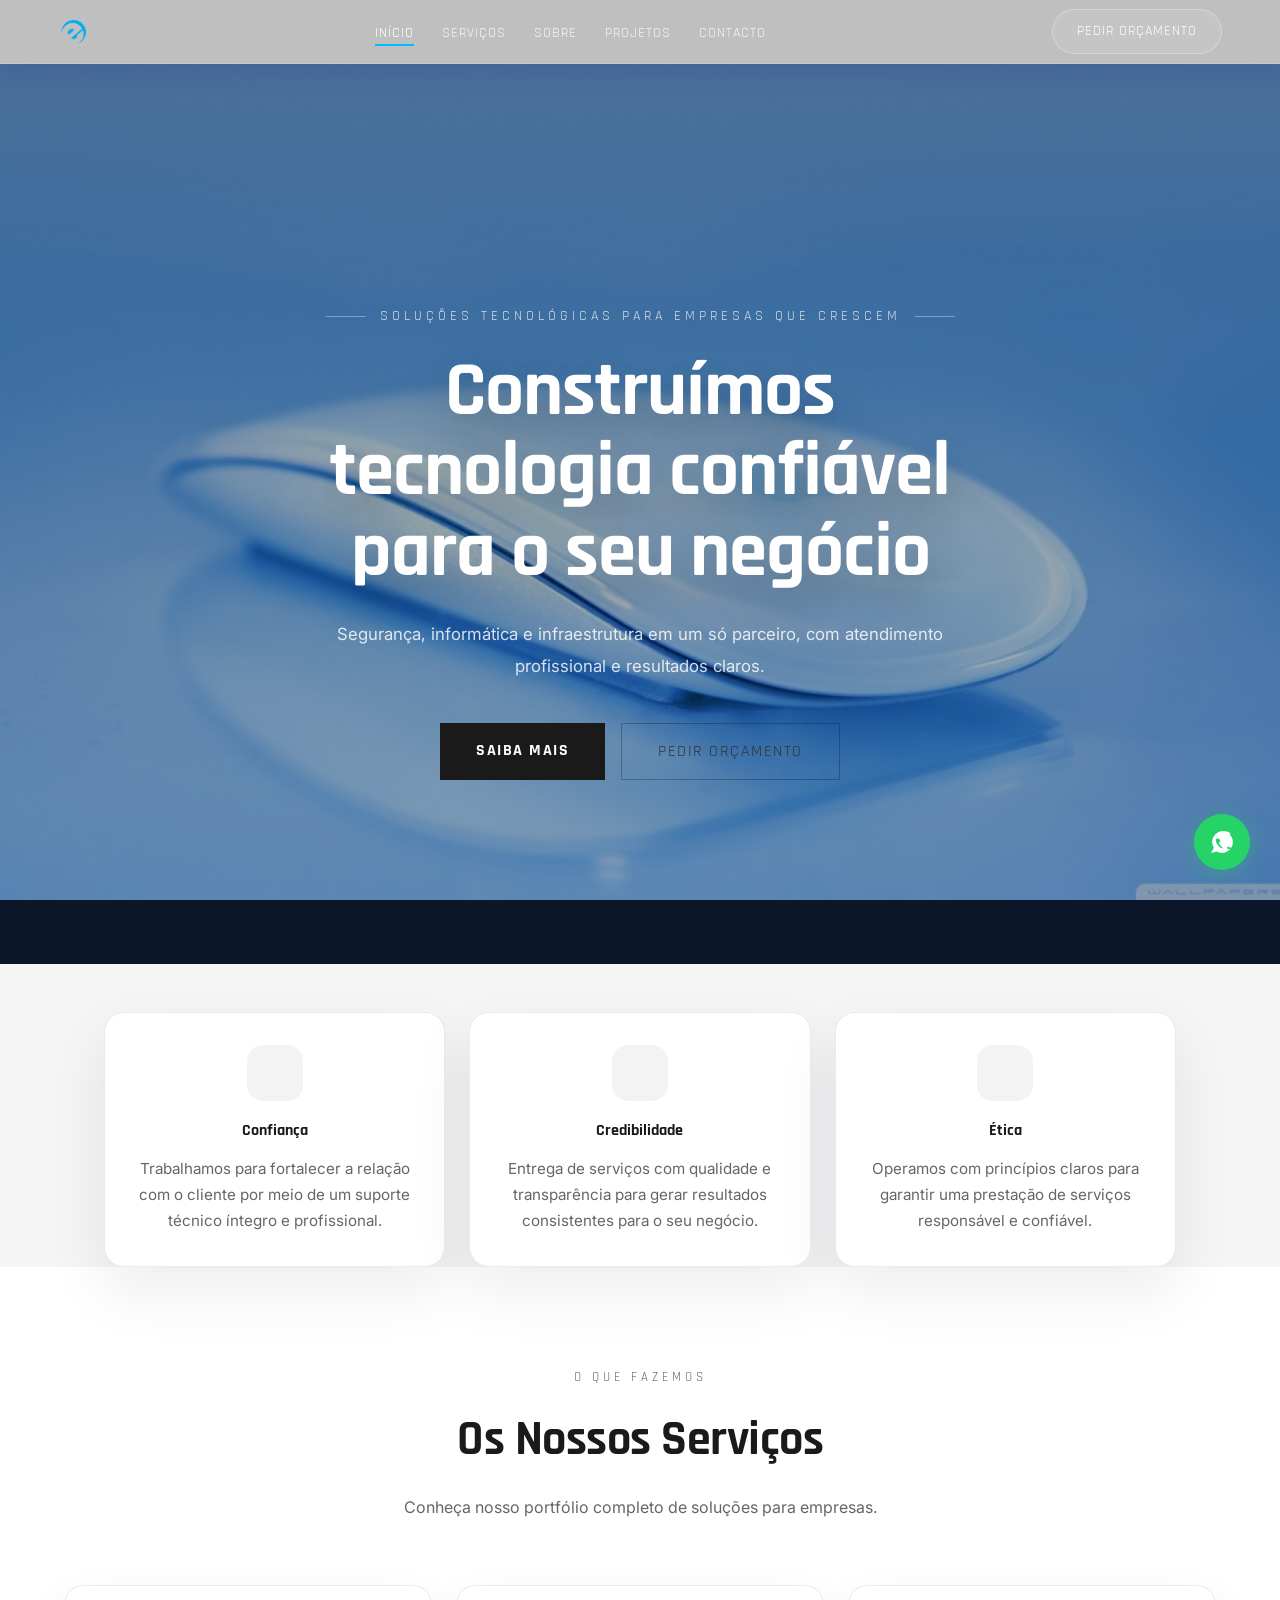
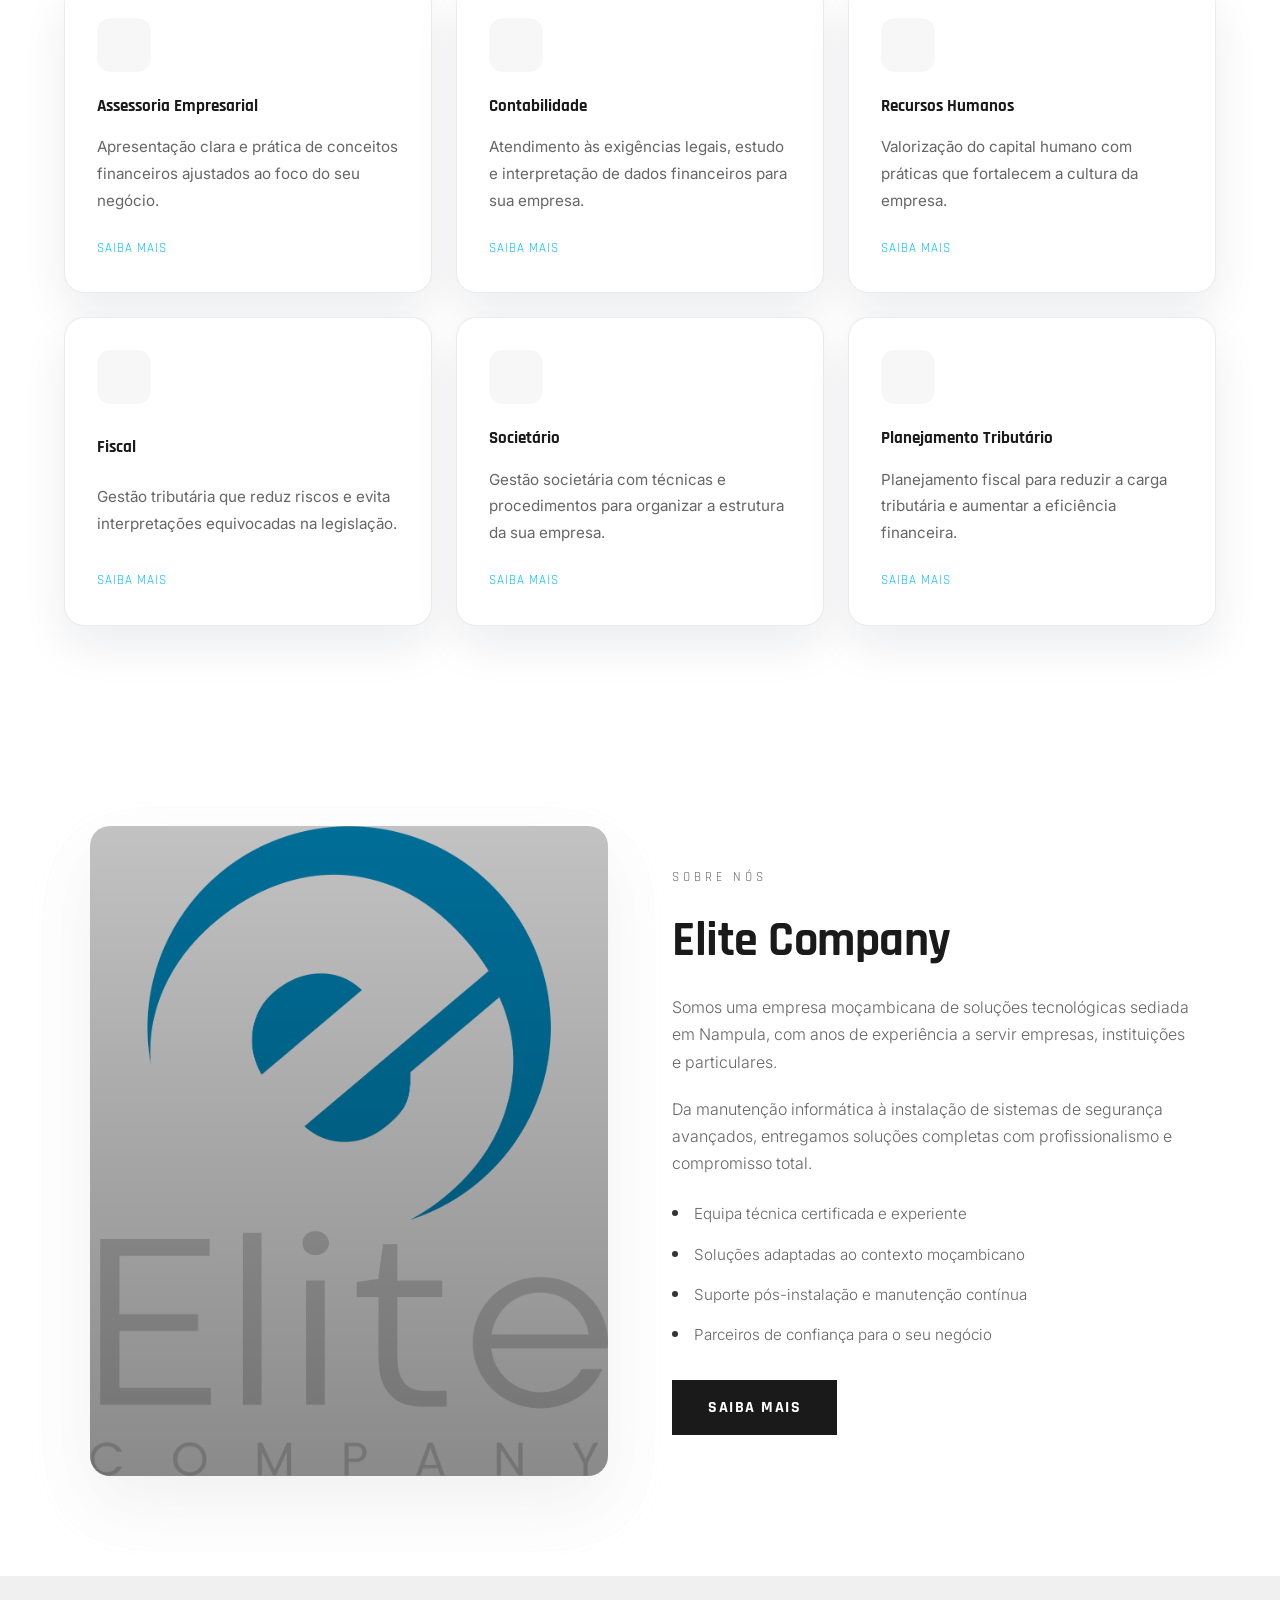
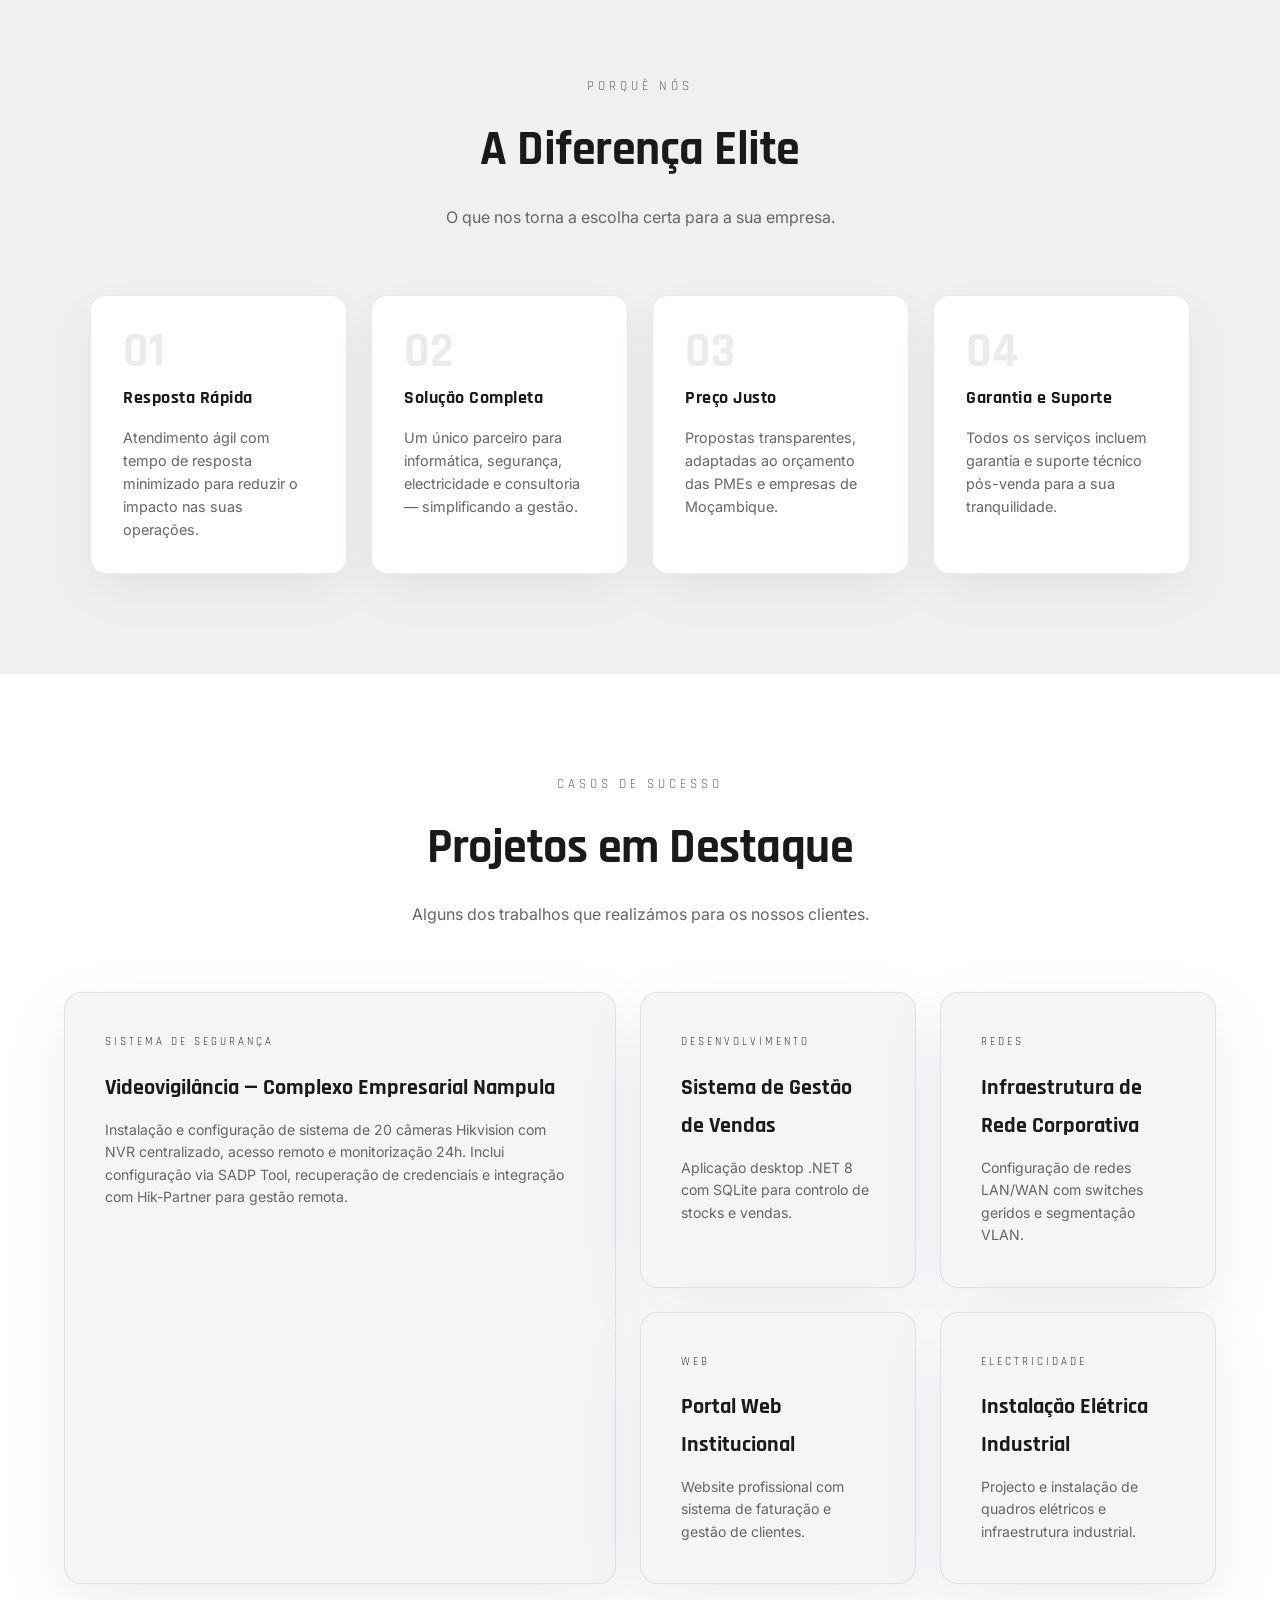
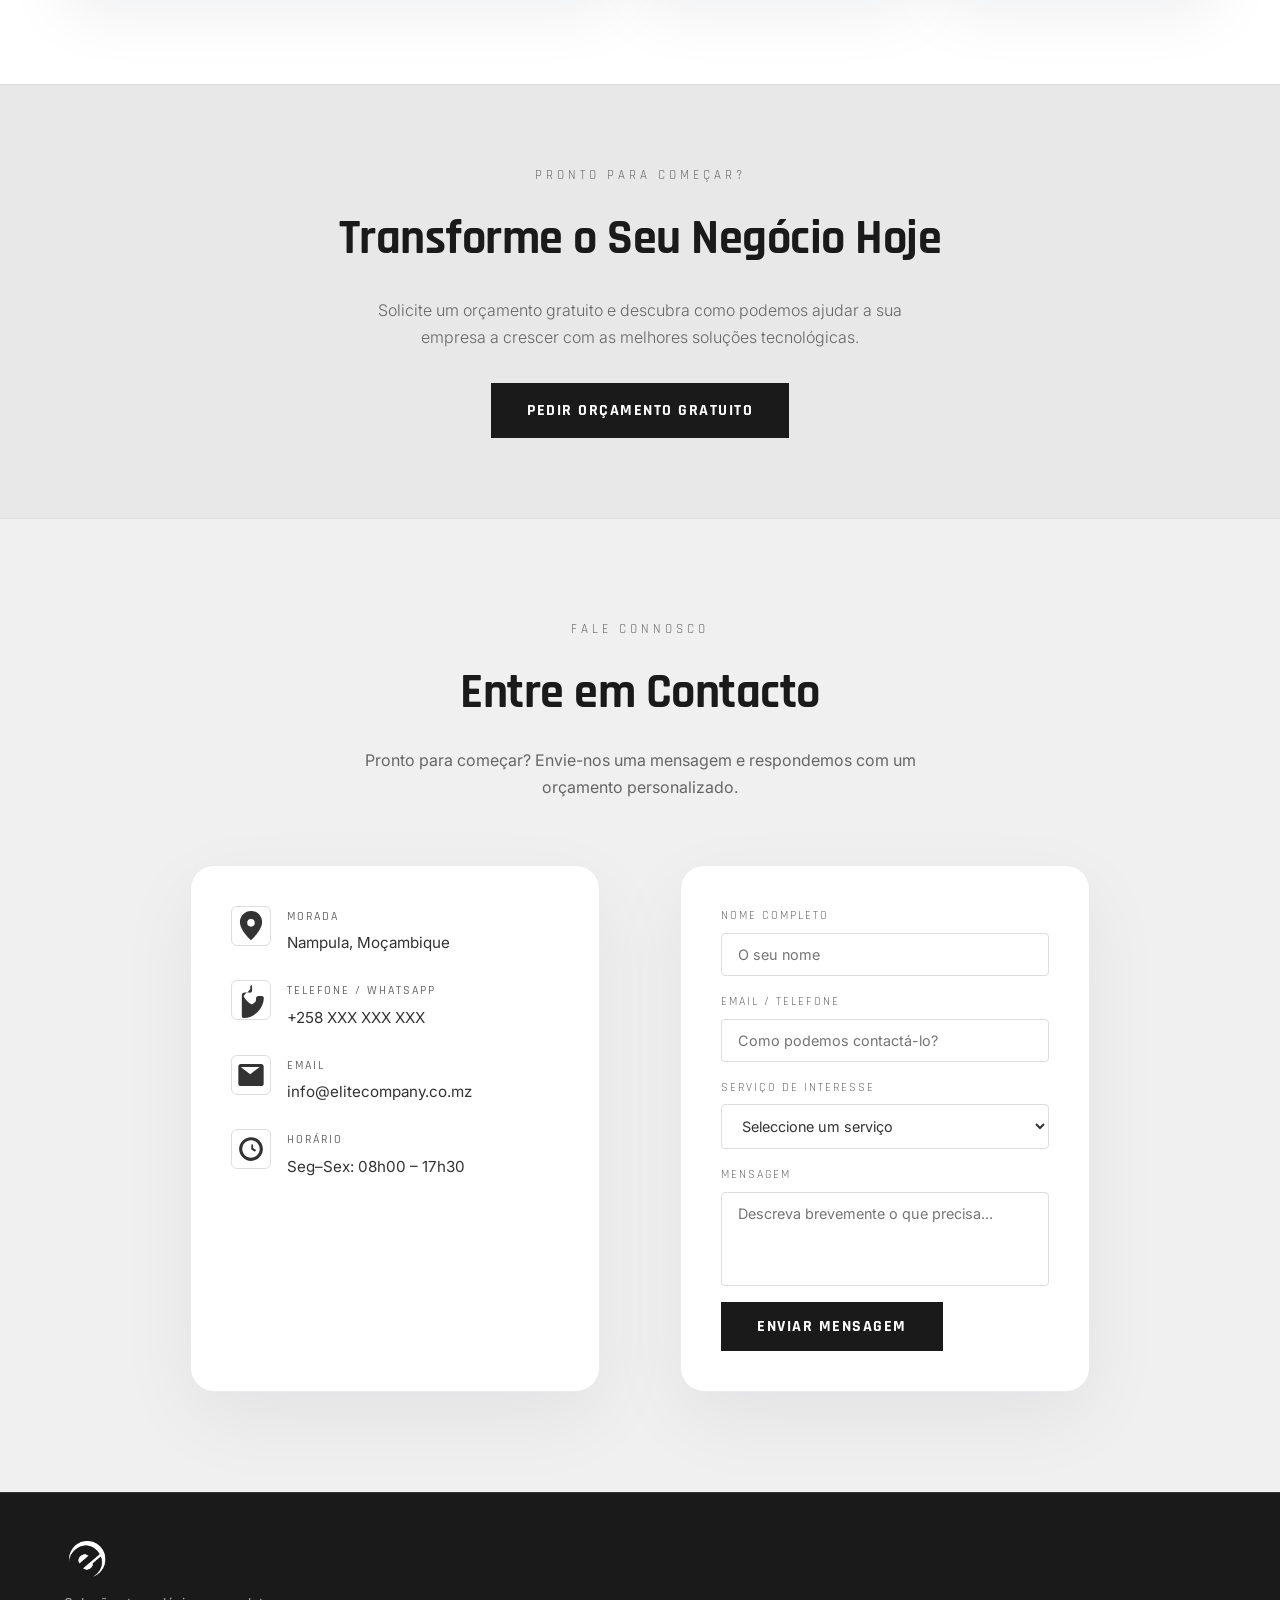
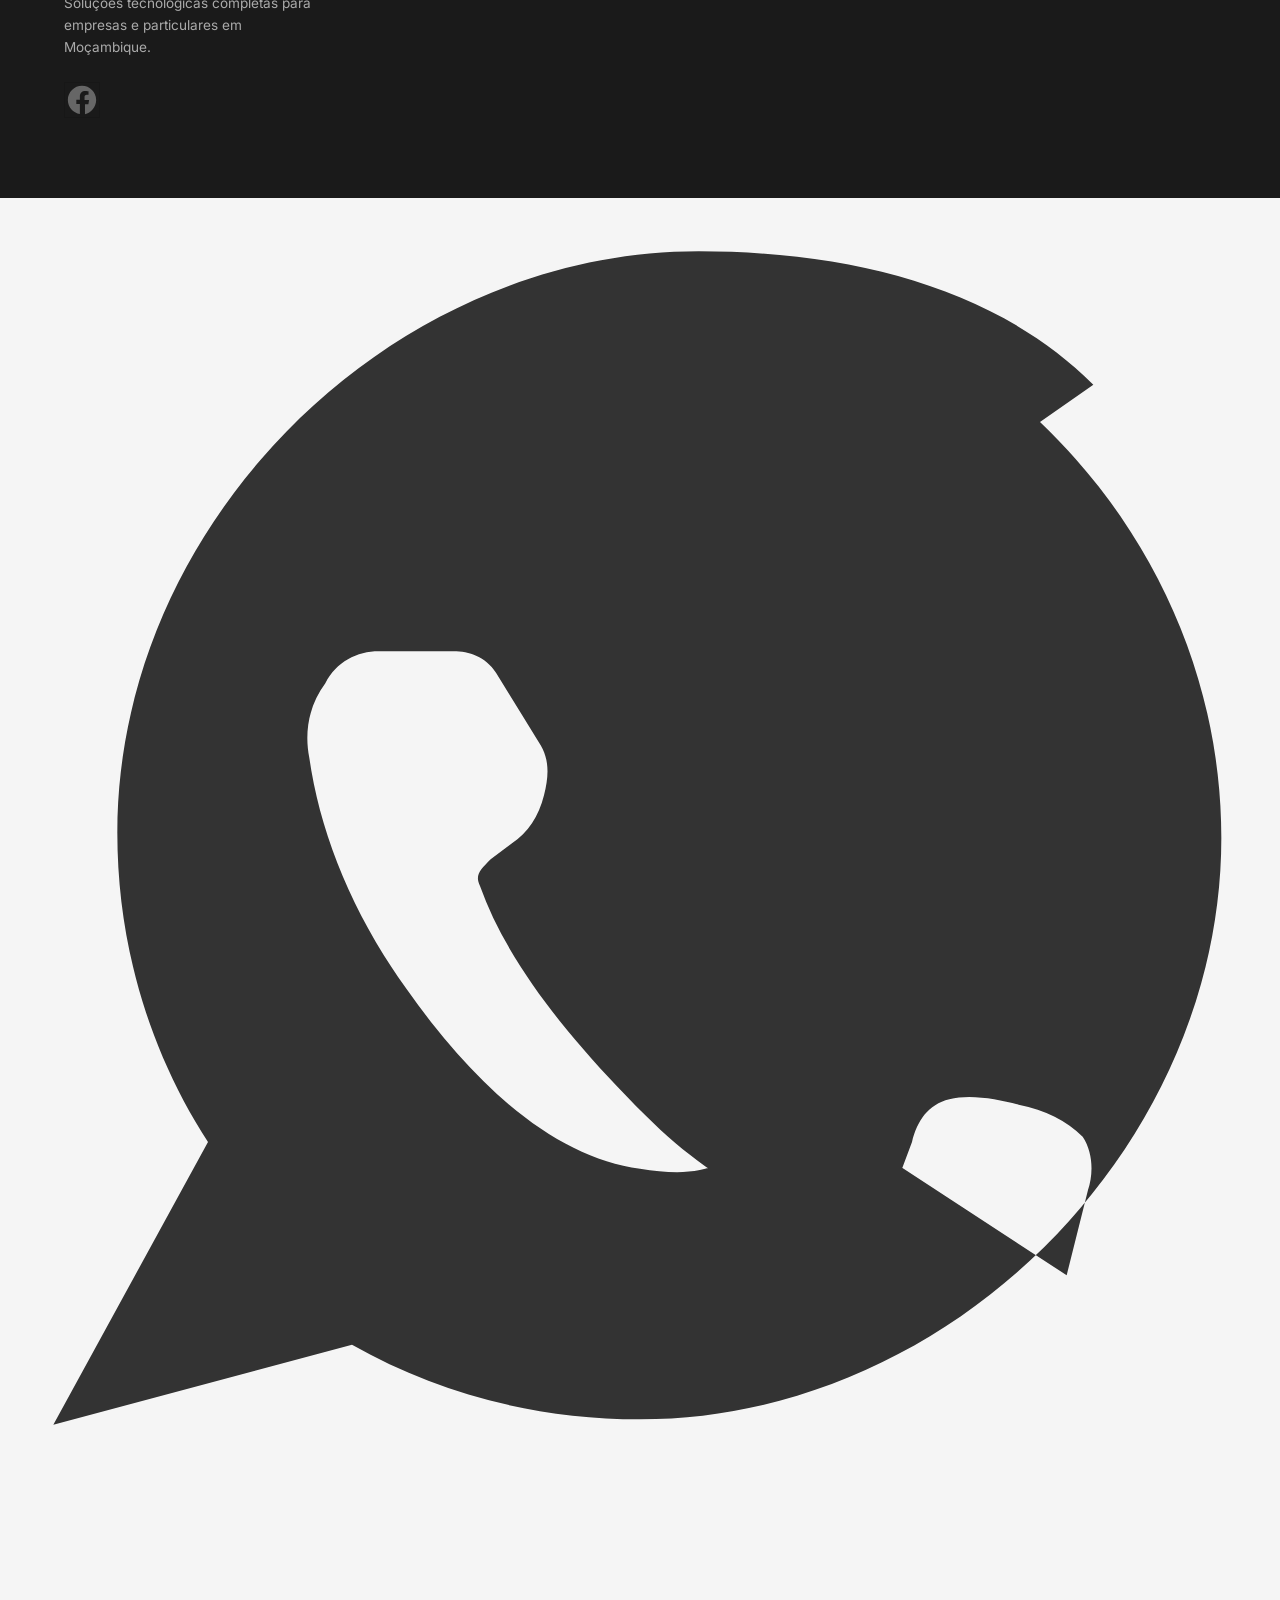
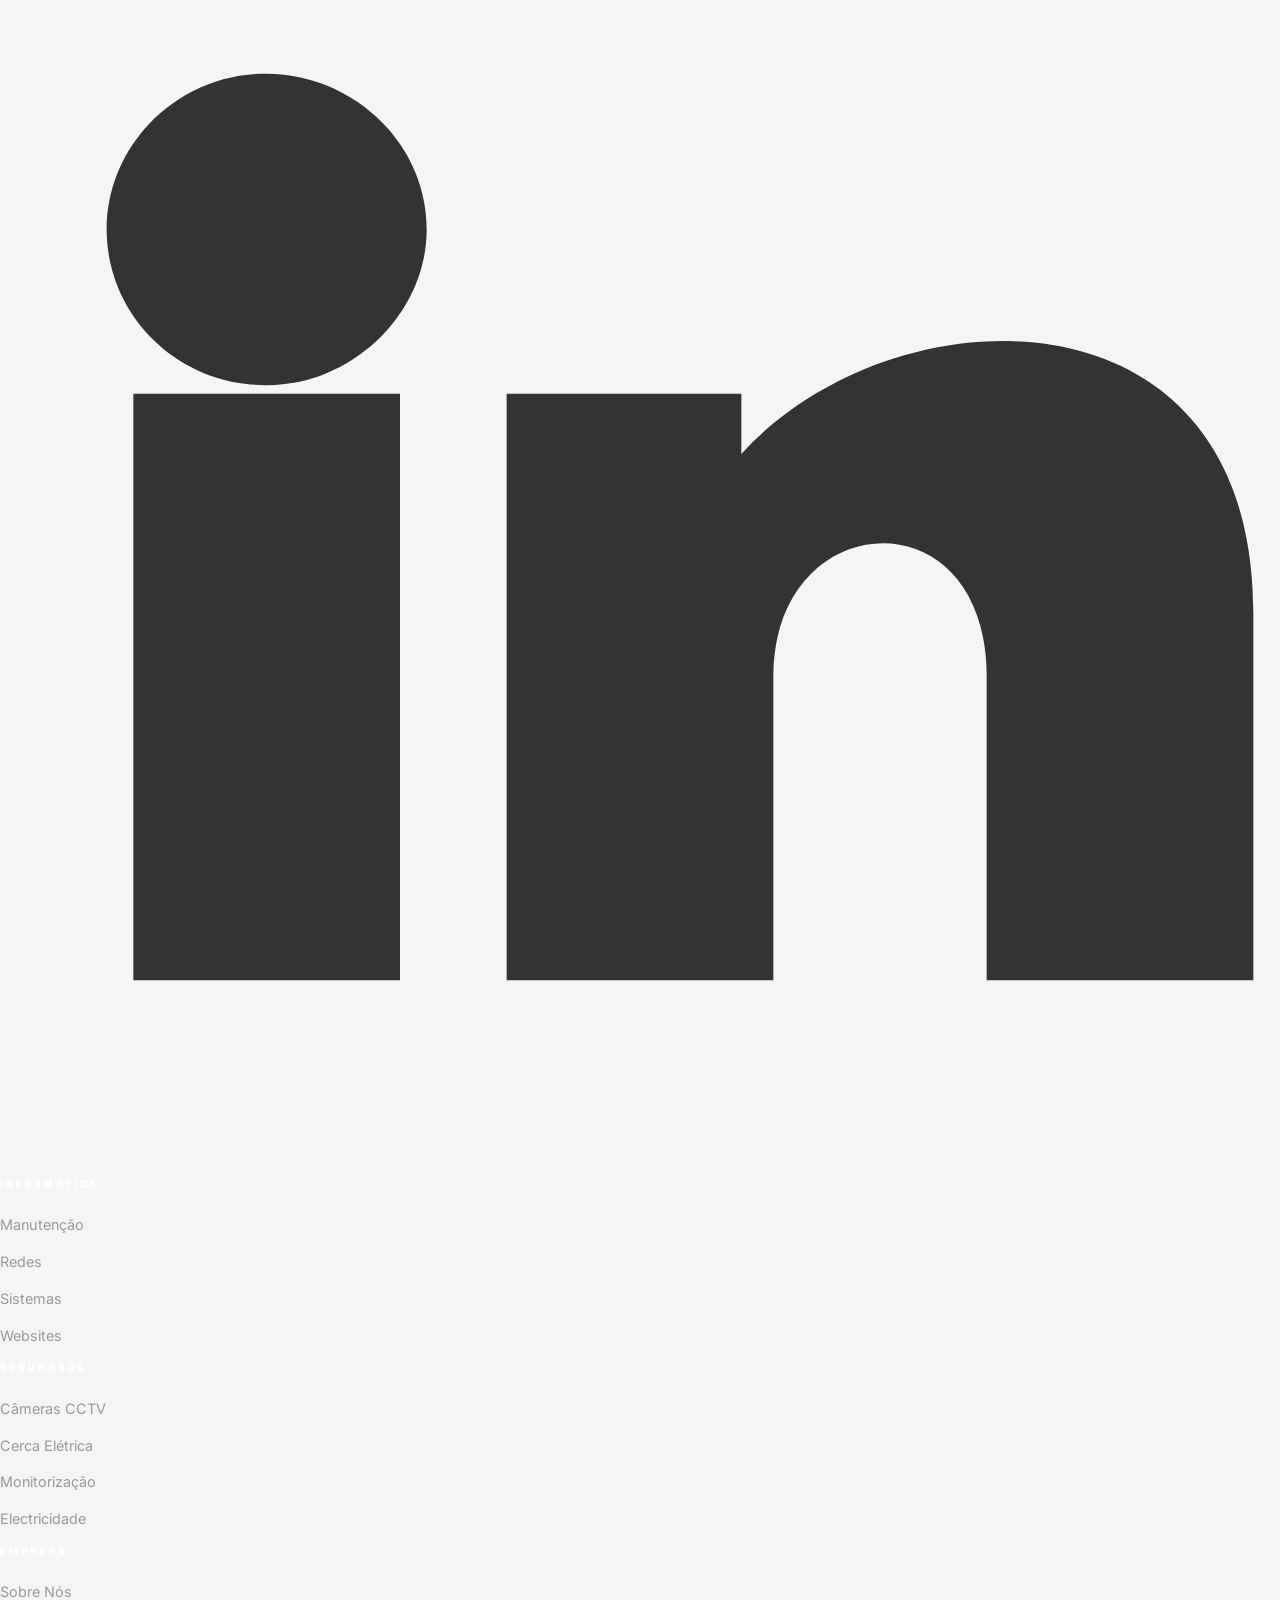
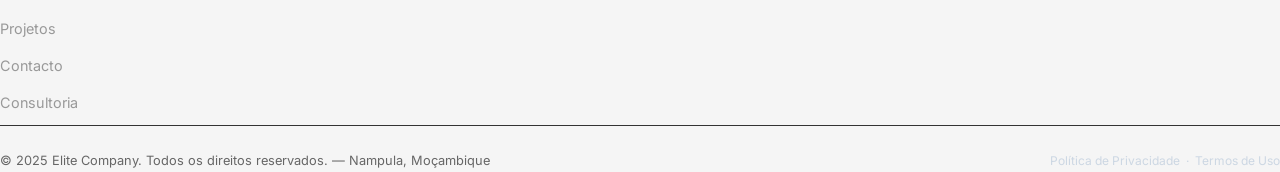
==== commit cc6a7502: "Refatoração arquitetural: componentização do header/footer e imagens com lazy loading" ====
--- a/index.html
+++ b/index.html
@@ -7,10 +7,11 @@
 <meta property="og:title" content="Elite Company — Soluções Tecnológicas">
 <meta property="og:description" content="Informática, Câmeras, Cerca Elétrica, Electricidade e Consultoria em Nampula, Moçambique.">
 <meta property="og:image" content="images/logo-vertical-light.png">
-<title>Elite Company — Soluções Tecnológicas em Moçambique</title>
+<title>Elite Company Soluções Tecnológicas</title>
 <link rel="icon" type="image/png" href="images/logo-vertical-light.png">
 <link href="https://fonts.googleapis.com/css2?family=Rajdhani:wght@400;500;600;700&family=Inter:wght@300;400;500;600&display=swap" rel="stylesheet">
 <link rel="stylesheet" href="css/style.css">
+  <script src="js/components.js"></script>
 </head>
 <body>
 
@@ -20,34 +21,7 @@
 </div>
 
 
-<!-- ── NAVEGAÇÃO ── -->
-<nav>
-  <a href="index.html">
-    <img src="images/logo-light.png" alt="Elite Company" class="logo-img">
-  </a>
-  <ul class="nav-links">
-    <li><a href="index.html">Início</a></li>
-    <li><a href="servicos.html">Serviços</a></li>
-    <li><a href="sobre.html">Sobre</a></li>
-    <li><a href="projetos.html">Projetos</a></li>
-    <li><a href="contacto.html">Contacto</a></li>
-  </ul>
-  <a href="contacto.html" class="nav-cta nav-cta-desktop">Pedir Orçamento</a>
-  <button class="hamburger" aria-label="Menu">
-    <span></span><span></span><span></span>
-  </button>
-</nav>
-
-<!-- ── MOBILE MENU ── -->
-<div class="mobile-menu">
-  <a href="index.html">Início</a>
-  <a href="servicos.html">Serviços</a>
-  <a href="sobre.html">Sobre</a>
-  <a href="projetos.html">Projetos</a>
-  <a href="contacto.html">Contacto</a>
-  <a href="contacto.html" class="nav-cta">Pedir Orçamento</a>
-</div>
-
+<site-header></site-header>
 <!-- ── HERO ── -->
 <section id="hero">
   <div class="hero-bg"></div>
@@ -134,7 +108,7 @@
 <section id="sobre">
   <div class="sobre-wrap fade-up">
     <div class="sobre-image-wrap">
-      <img src="images/hex-kit-seguranca.png"
+      <img loading="lazy" src="images/hex-kit-seguranca.png"
            alt="Kit completo de segurança — câmeras e cerca elétrica Elite Company"
            class="sobre-img">
       <span class="sobre-img-overlay"></span>
@@ -346,13 +320,7 @@
 </section>
 
 <!-- ── FOOTER ── -->
-<footer>
-  <div class="footer-grid">
-    <div class="footer-brand">
-      <img src="images/logo-light.png" alt="Elite Company" class="footer-logo">
-      <p>Soluções tecnológicas completas para empresas e particulares em Moçambique.</p>
-      <div class="footer-social">
-        <a href="https://facebook.com" target="_blank" rel="noopener" aria-label="Facebook" class="social-icon social-facebook"><svg viewBox="0 0 24 24" aria-hidden="true"><path fill="currentColor" d="M22 12c0-5.5-4.5-10-10-10S2 6.5 2 12c0 5 3.7 9.1 8.5 9.9v-7H8v-3h2.5V9.5c0-2.5 1.5-3.9 3.8-3.9 1.1 0 2.3.2 2.3.2v2.5h-1.2c-1.2 0-1.6.7-1.6 1.5V12H17l-.5 3h-2.4v7C18.3 21.1 22 17 22 12z"/></svg></a>
+<site-footer></site-footer>
         <a href="https://wa.me/258XXXXXXXXX" target="_blank" rel="noopener" aria-label="WhatsApp" class="social-icon social-whatsapp"><svg viewBox="0 0 24 24" aria-hidden="true"><path fill="currentColor" d="M20.5 3.5C18.7 1.7 16 1 13.1 1 7.3 1 2.2 6.1 2.2 11.9c0 2.1.6 4.1 1.7 5.8L1 23l5.6-1.5c1.6.9 3.4 1.4 5.4 1.4 5.8 0 10.9-5.1 10.9-10.9 0-2.9-1.2-5.7-3.4-7.8zM14.8 16.8c-.2.6-.7 1.1-1.3 1.3-.4.2-.9.2-1.5.1-1.5-.2-3-1.4-4.4-3.4-1-1.4-1.6-2.9-1.8-4.3-.1-.5 0-1 .3-1.4.2-.4.6-.6 1-.6h1.4c.3 0 .6.1.8.4l.8 1.3c.2.3.2.6.1 1-.1.4-.3.7-.6.9l-.4.3c-.2.2-.3.3-.2.5.5 1.4 1.6 2.8 3.1 4.3 1.2 1.2 2.4 1.8 3.5 2 .2 0 .4 0 .6-.1.3-.1.5-.3.6-.6l.3-.8c.1-.4.3-.7.7-.8.4-.1.9 0 1.3.1.5.1.9.3 1.2.6.2.3.2.7.1 1l-.4 1.6z"/></svg></a>
         <a href="https://linkedin.com" target="_blank" rel="noopener" aria-label="LinkedIn" class="social-icon social-linkedin"><svg viewBox="0 0 24 24" aria-hidden="true"><path fill="currentColor" d="M4.98 3.5C3.34 3.5 2 4.82 2 6.42c0 1.6 1.32 2.92 2.98 2.92h.03C6.6 9.34 8 8 8 6.42 8 4.82 6.64 3.5 4.98 3.5zM2.5 20.5h5V9.5h-5v11zM9.5 20.5h5v-5.7c0-3.2 4-3.45 4 0v5.7h5v-6.9c0-6.3-6.8-6.07-9.6-2.97V9.5h-4.4v11z"/></svg></a>
       </div>
--- a/css/style.css
+++ b/css/style.css
@@ -48,7 +48,7 @@
   opacity: 0; visibility: hidden; pointer-events: none;
 }
 .loader-logo {
-  height: 80px; width: auto;
+  height: 60px; width: auto;
   animation: loaderPulse 1.2s ease-in-out infinite alternate;
 }
 @keyframes loaderPulse {
@@ -79,7 +79,7 @@
   height: 56px;
   padding: 0 4.5%;
 }
-.logo-img { height: 32px; width: auto; display: block; }
+.logo-img { height: 24px; width: auto; display: block; }
 .nav-links { display: flex; gap: 1.75rem; list-style: none; justify-content: center; flex: 1; }
 .nav-links a {
   font-family: var(--font-d); font-size: 0.88rem;
@@ -172,13 +172,15 @@
 .hero-bg {
   position: absolute; inset: 0;
   background-image:
-    linear-gradient(180deg, rgba(2, 10, 22, 0.70), rgba(7, 14, 32, 0.56)),
+    linear-gradient(180deg, rgba(2, 10, 22, 0.40), rgba(7, 14, 32, 0.30)),
     url('../images/hero-bg.jpg');
   background-size: cover;
   background-position: center;
   background-repeat: no-repeat;
+  background-attachment: fixed; /* Efeito Parallax Subtil */
 }
 .hero-grid {
+  display: none;
   position: absolute; inset: 0;
   background-image:
     linear-gradient(rgba(255,255,255,0.06) 1px, transparent 1px),
@@ -402,7 +404,10 @@
   text-decoration: none; font-weight: 700;
   transition: background .2s, transform .15s; display: inline-block;
 }
-.btn-primary:hover { background: #333333; transform: translateY(-1px); }
+.btn-primary:hover, .btn-outline:hover {
+  transform: translateY(-3px) scale(1.02);
+  box-shadow: 0 10px 20px rgba(0, 102, 255, 0.3);
+}
 .btn-outline {
   background: transparent; color: #333333;
   border: 1px solid rgba(0,0,0,0.25);
@@ -543,22 +548,23 @@
   gap: 4rem; align-items: center;
   max-width: 1100px; margin: 0 auto;
 }
+.sobre-image-wrap {
+  position: relative;
+  max-width: 560px;
+  margin-left: auto;
+}
 .sobre-img {
   width: 100%;
-  max-width: 560px;
-  border: 1px solid rgba(0,0,0,0.08);
   display: block;
   border-radius: 20px;
-  filter: brightness(0.75) contrast(1.05);
-  box-shadow: 0 28px 70px rgba(13, 22, 45, 0.2);
-  position: relative;
-}
-.sobre-img::after {
-  content: '';
+  filter: brightness(0.82) contrast(1.05);
+  box-shadow: 0 28px 70px rgba(220, 221, 225, 0.2);
+}
+.sobre-img-overlay {
   position: absolute;
   inset: 0;
   border-radius: 20px;
-  background: linear-gradient(180deg, rgba(0,0,0,0.22), rgba(0,0,0,0.42));
+  background: linear-gradient(180deg, rgba(0,0,0,0.24), rgba(0,0,0,0.46));
   pointer-events: none;
 }
 .sobre-text .section-eye { text-align: left; }
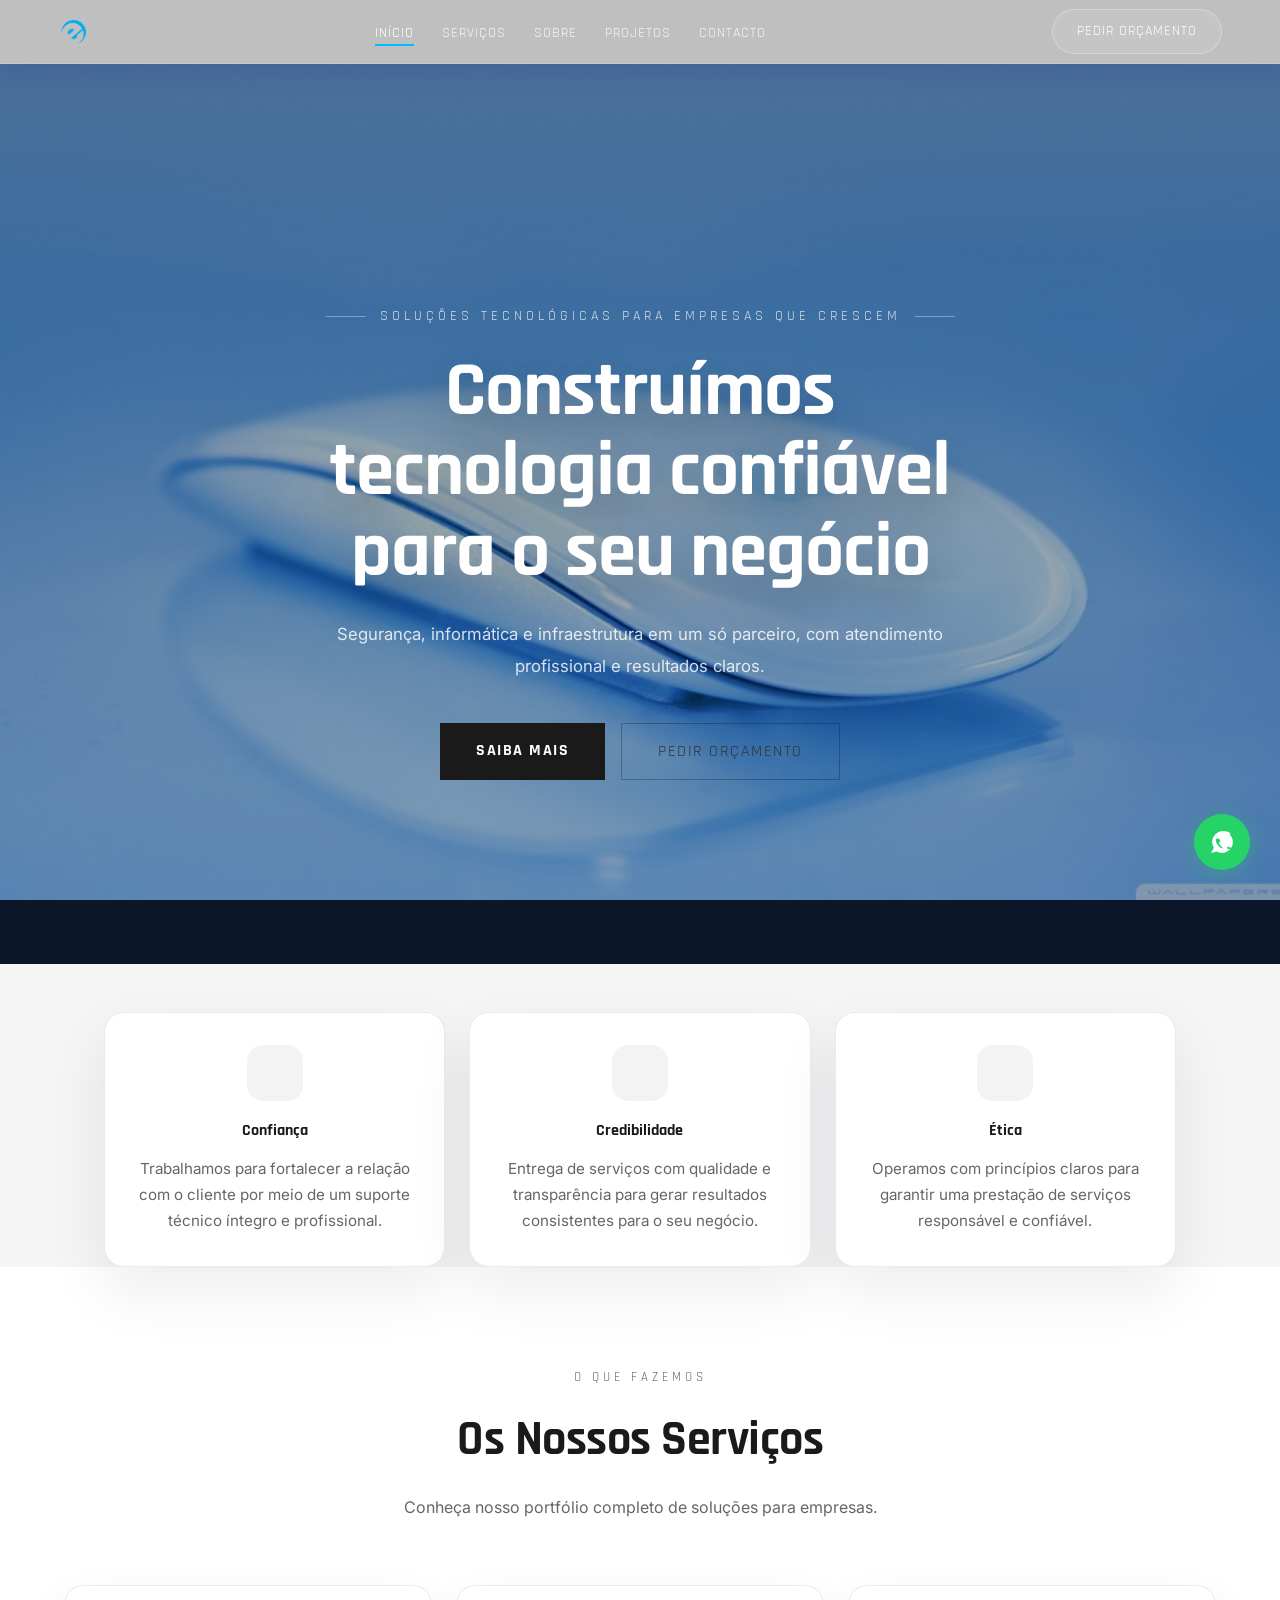
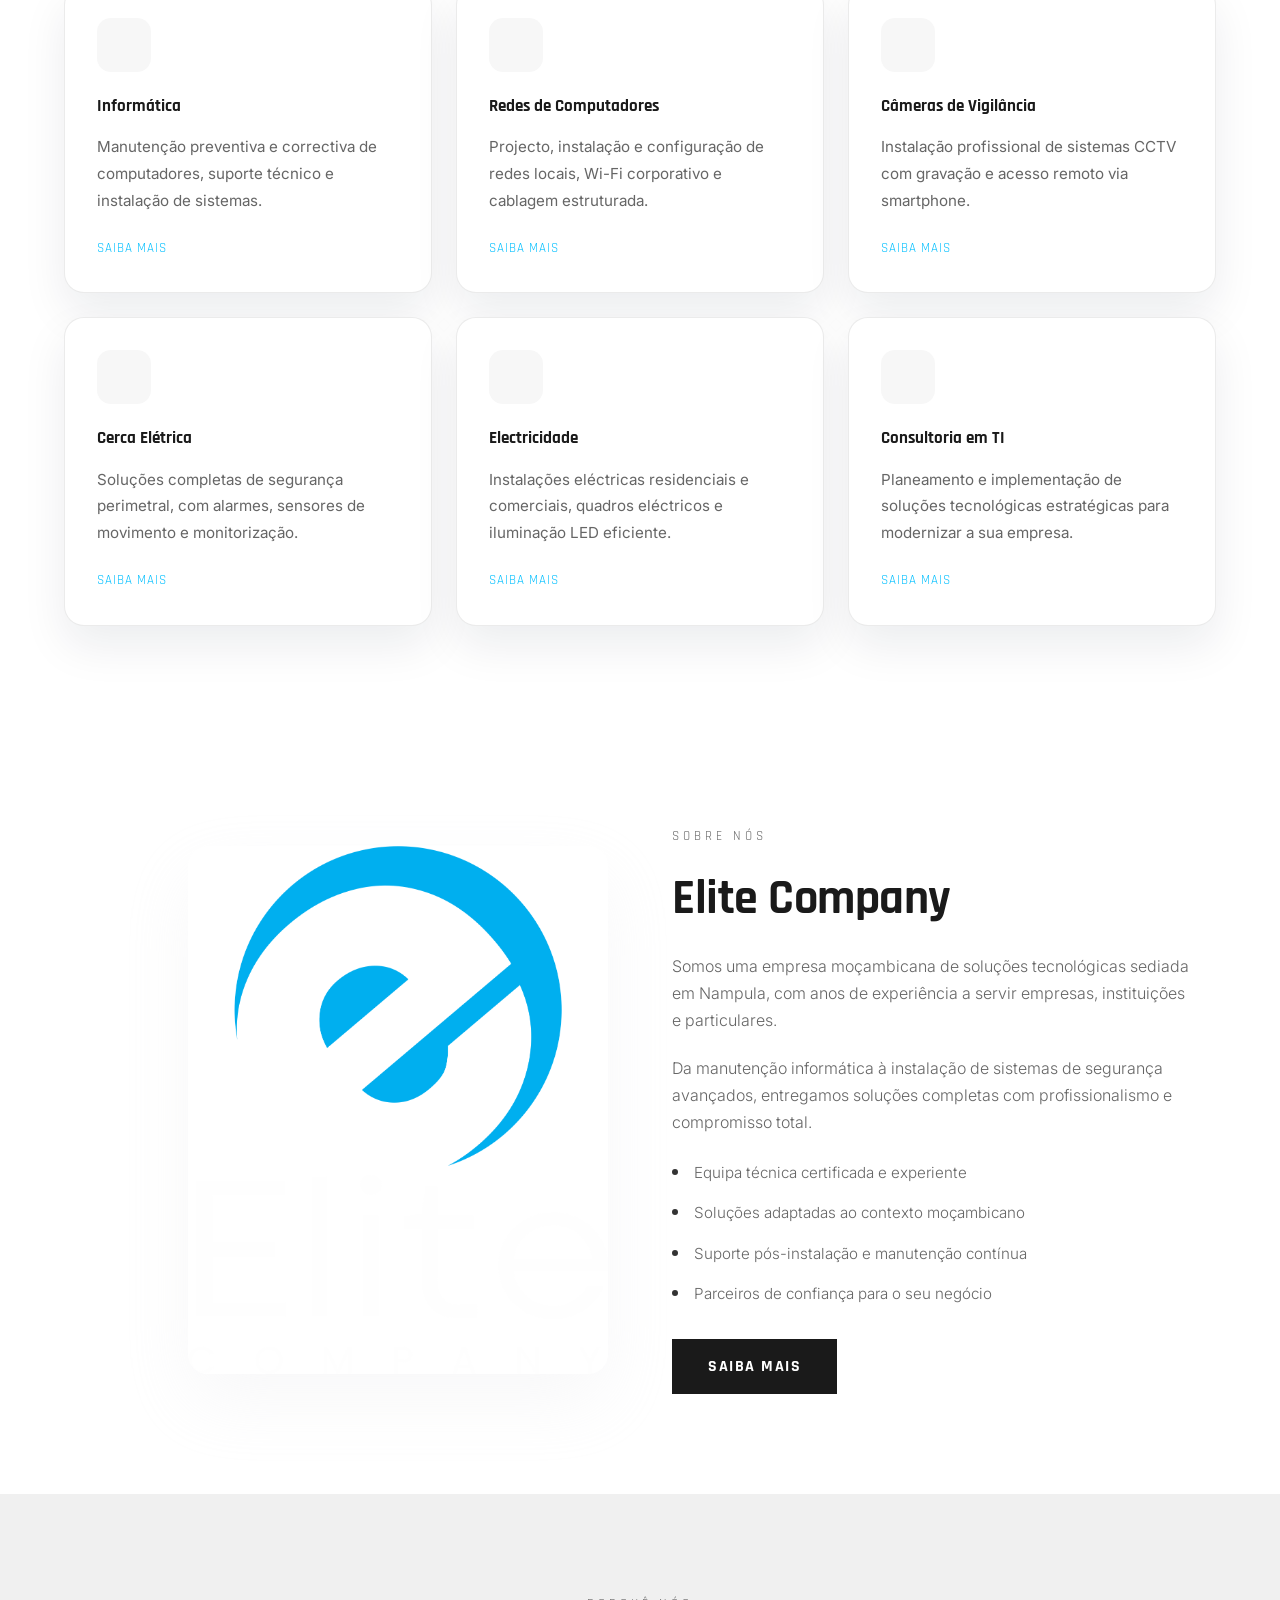
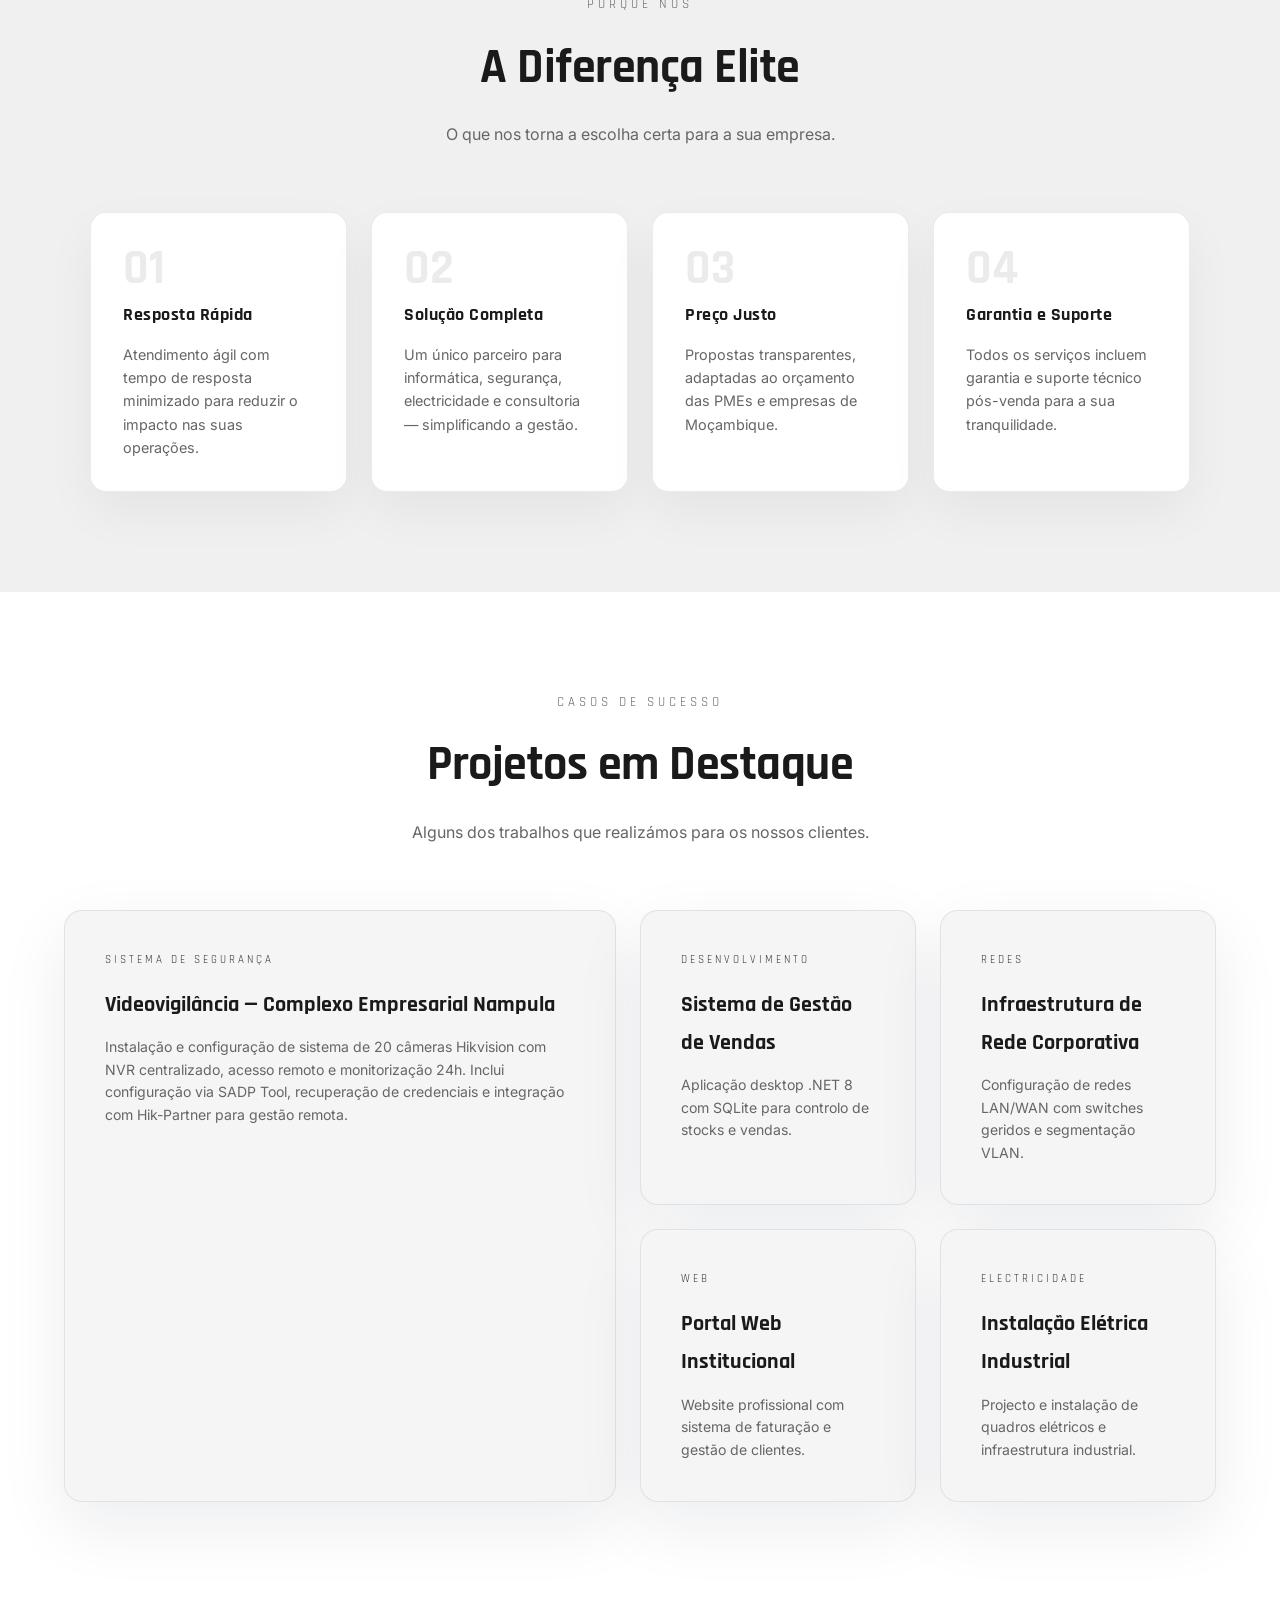
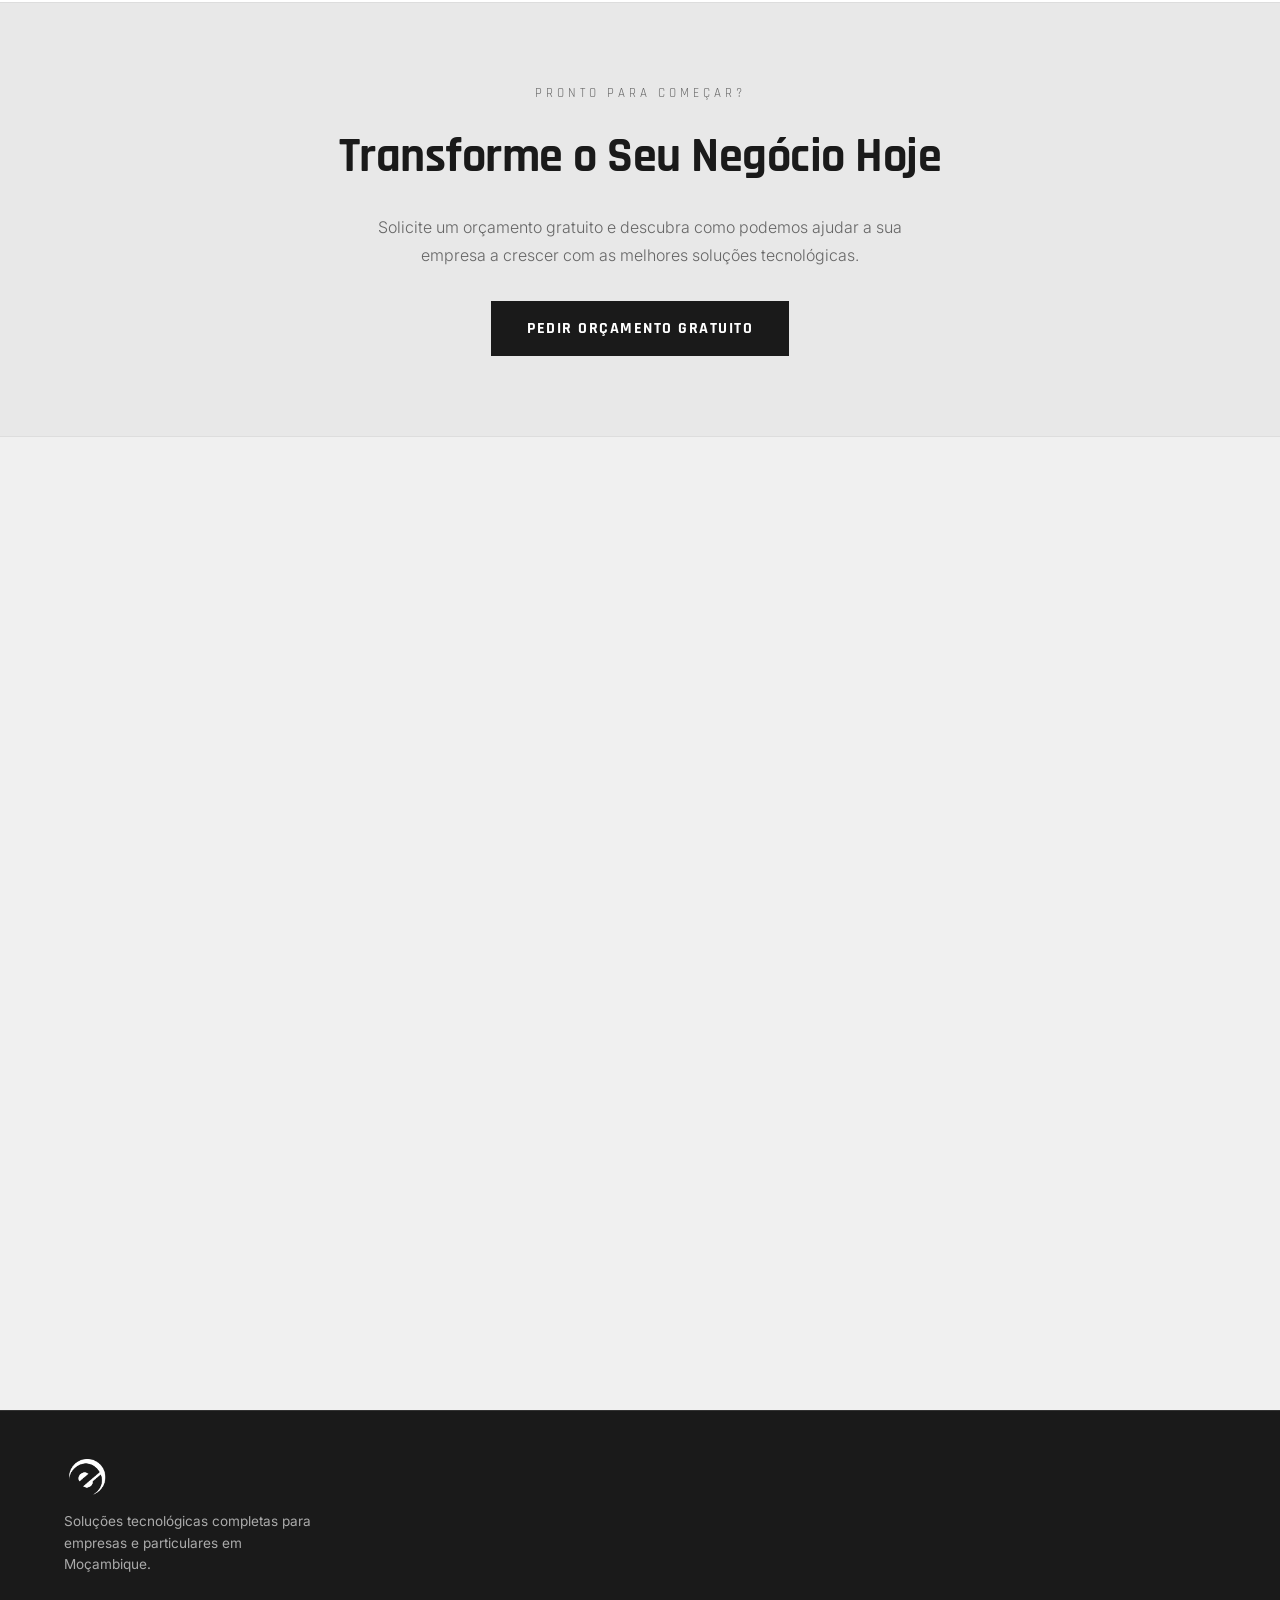
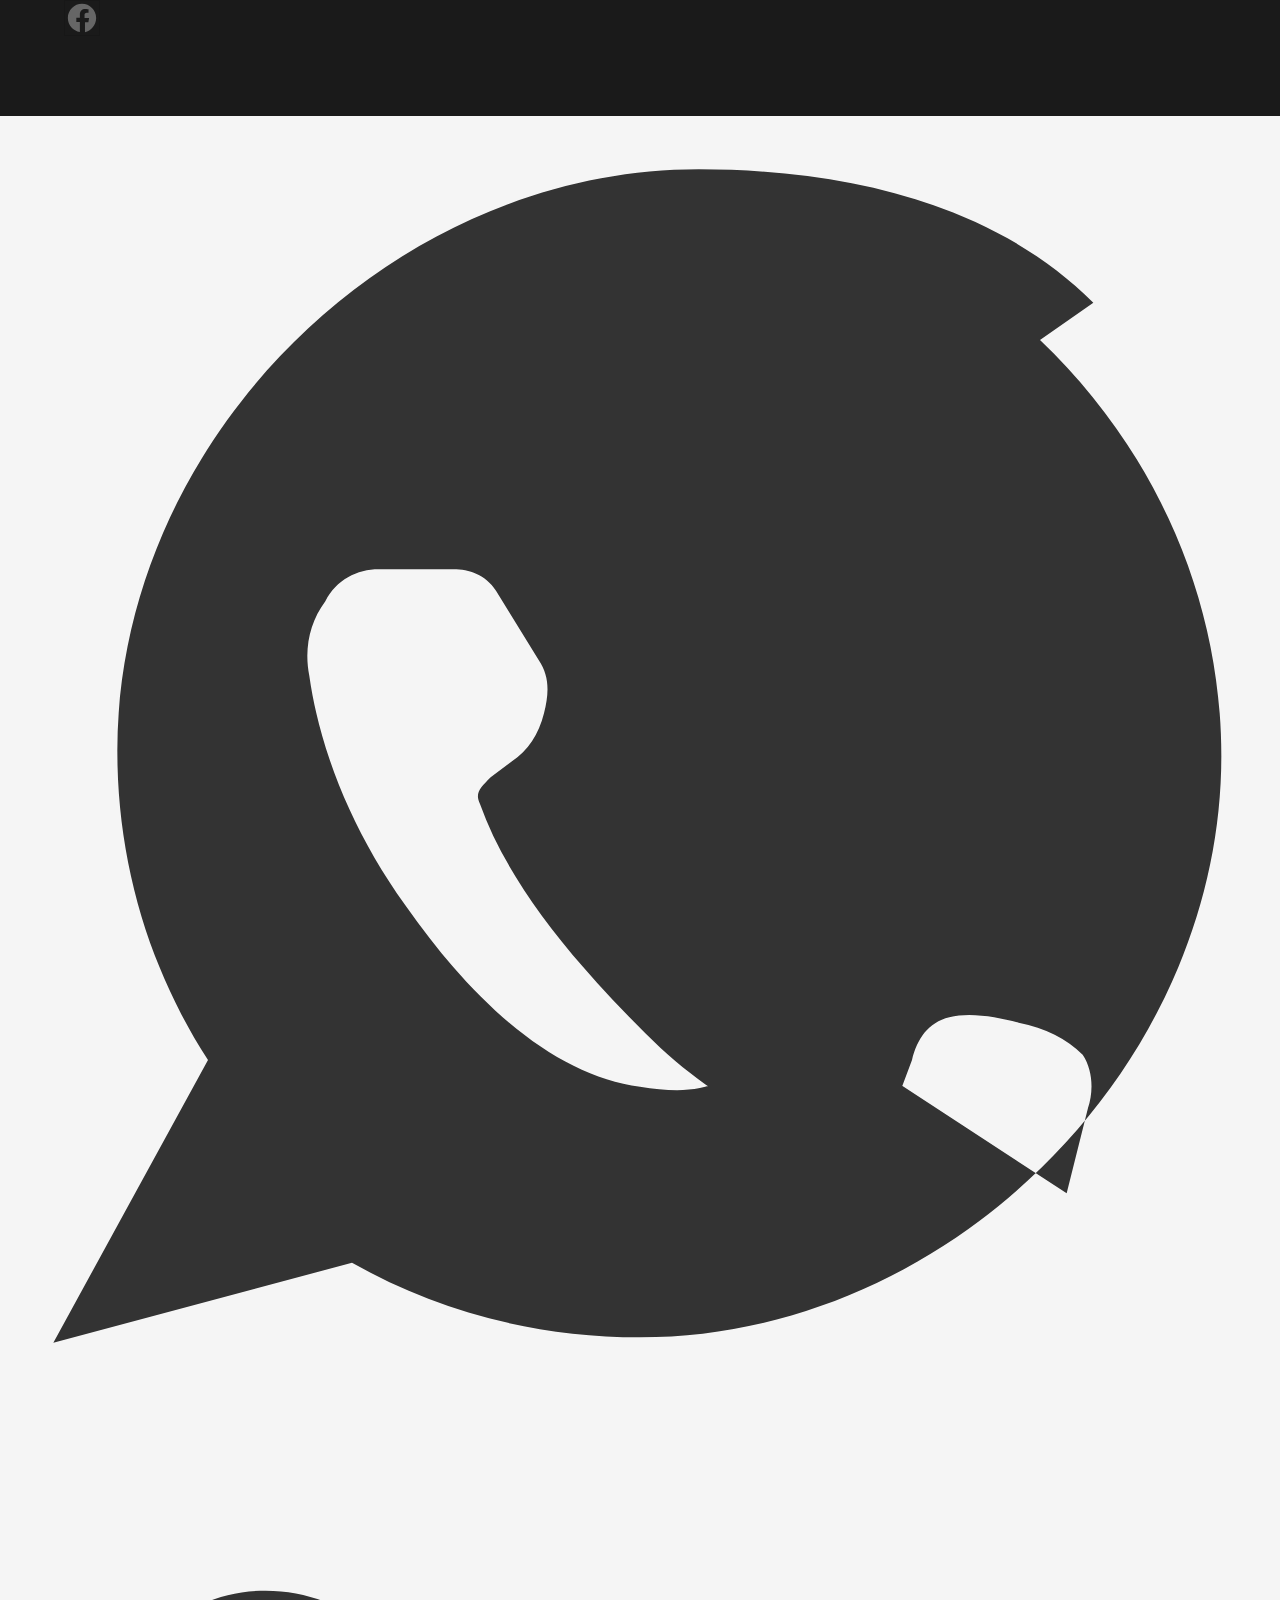
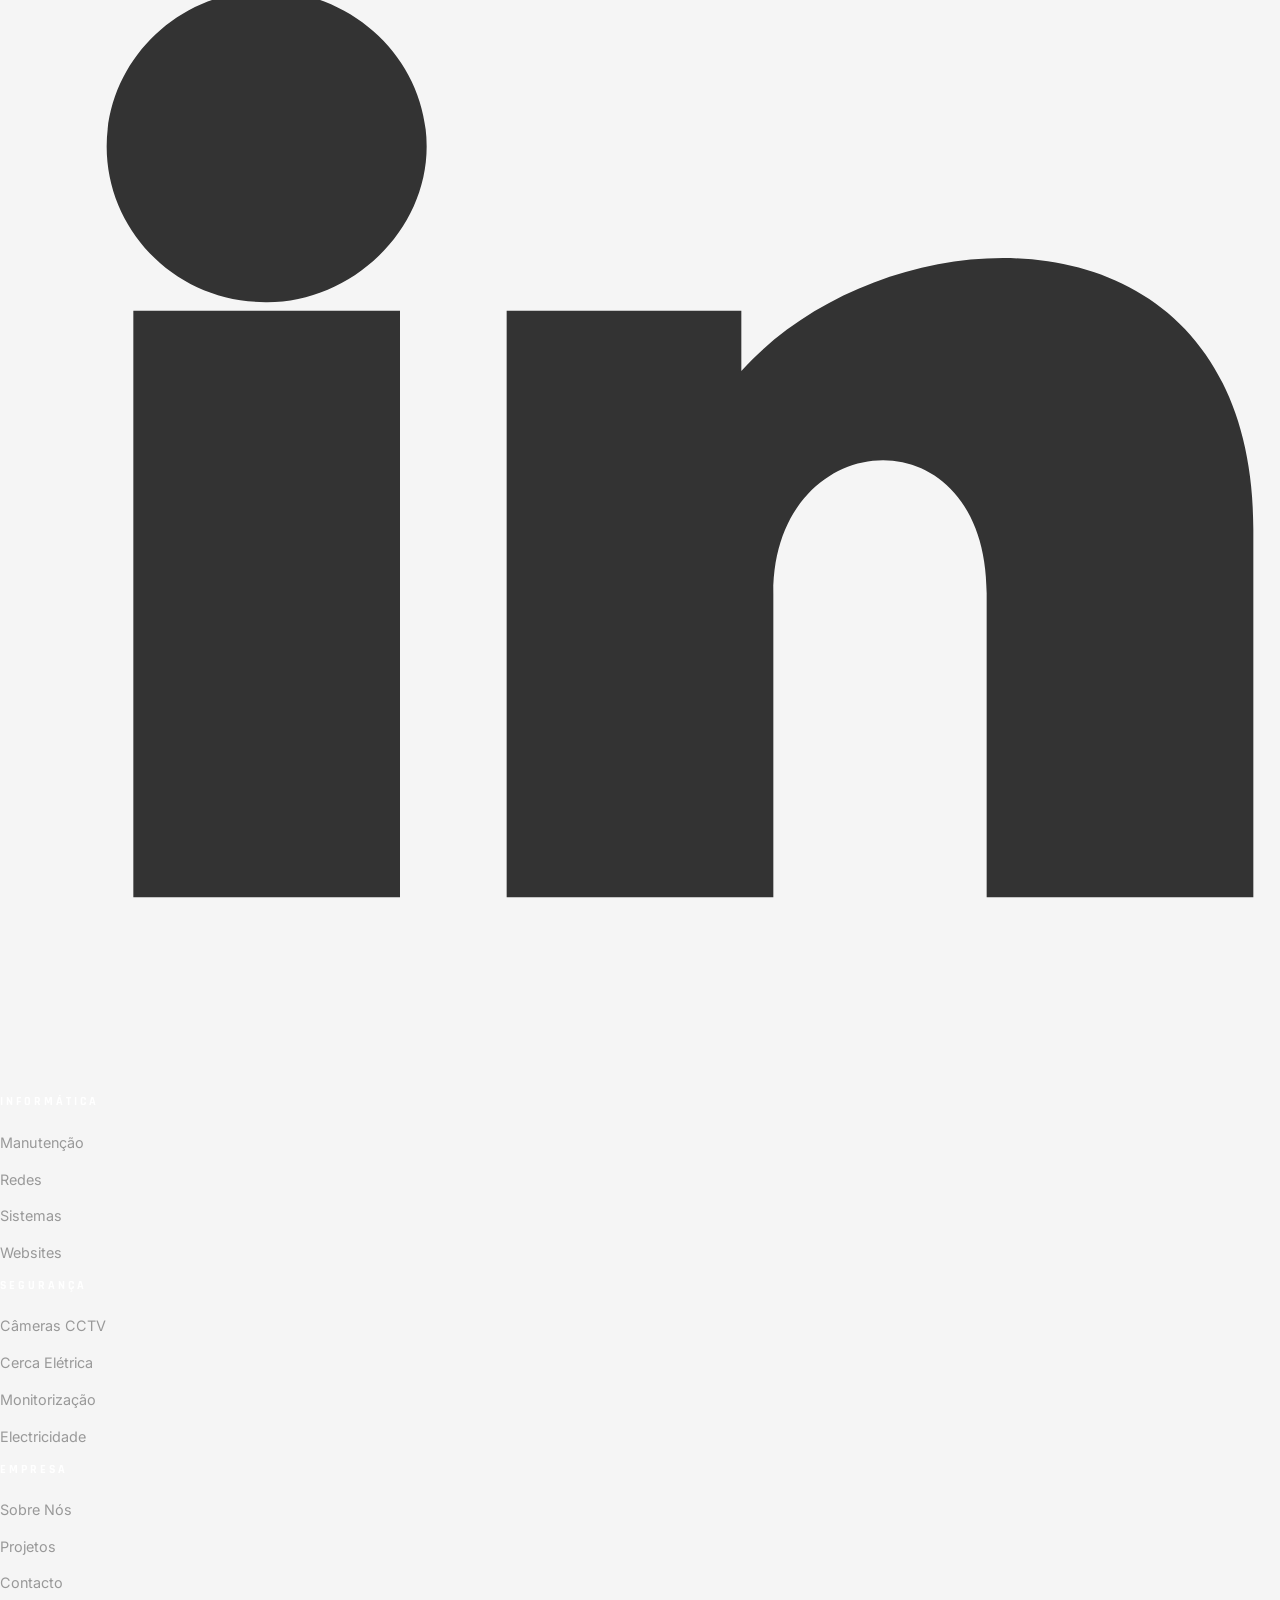
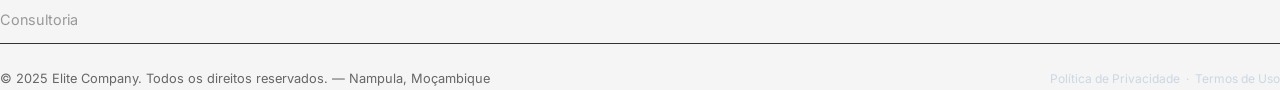
==== commit 1980b4bf: "Correção dos serviços exibidos na página inicial (removidos serviços de template)" ====
--- a/index.html
+++ b/index.html
@@ -67,38 +67,38 @@
   <div class="service-grid fade-up">
     <article class="service-card">
       <div class="service-card-icon"></div>
-      <h3>Assessoria Empresarial</h3>
-      <p>Apresentação clara e prática de conceitos financeiros ajustados ao foco do seu negócio.</p>
-      <a href="servicos.html" class="service-card-link">saiba mais</a>
-    </article>
-    <article class="service-card">
-      <div class="service-card-icon"></div>
-      <h3>Contabilidade</h3>
-      <p>Atendimento às exigências legais, estudo e interpretação de dados financeiros para sua empresa.</p>
-      <a href="servicos.html" class="service-card-link">saiba mais</a>
-    </article>
-    <article class="service-card">
-      <div class="service-card-icon"></div>
-      <h3>Recursos Humanos</h3>
-      <p>Valorização do capital humano com práticas que fortalecem a cultura da empresa.</p>
-      <a href="servicos.html" class="service-card-link">saiba mais</a>
-    </article>
-    <article class="service-card">
-      <div class="service-card-icon"></div>
-      <h3>Fiscal</h3>
-      <p>Gestão tributária que reduz riscos e evita interpretações equivocadas na legislação.</p>
-      <a href="servicos.html" class="service-card-link">saiba mais</a>
-    </article>
-    <article class="service-card">
-      <div class="service-card-icon"></div>
-      <h3>Societário</h3>
-      <p>Gestão societária com técnicas e procedimentos para organizar a estrutura da sua empresa.</p>
-      <a href="consultoria.html" class="service-card-link">saiba mais</a>
-    </article>
-    <article class="service-card">
-      <div class="service-card-icon"></div>
-      <h3>Planejamento Tributário</h3>
-      <p>Planejamento fiscal para reduzir a carga tributária e aumentar a eficiência financeira.</p>
+      <h3>Informática</h3>
+      <p>Manutenção preventiva e correctiva de computadores, suporte técnico e instalação de sistemas.</p>
+      <a href="informatica.html" class="service-card-link">saiba mais</a>
+    </article>
+    <article class="service-card">
+      <div class="service-card-icon"></div>
+      <h3>Redes de Computadores</h3>
+      <p>Projecto, instalação e configuração de redes locais, Wi-Fi corporativo e cablagem estruturada.</p>
+      <a href="informatica.html" class="service-card-link">saiba mais</a>
+    </article>
+    <article class="service-card">
+      <div class="service-card-icon"></div>
+      <h3>Câmeras de Vigilância</h3>
+      <p>Instalação profissional de sistemas CCTV com gravação e acesso remoto via smartphone.</p>
+      <a href="seguranca.html" class="service-card-link">saiba mais</a>
+    </article>
+    <article class="service-card">
+      <div class="service-card-icon"></div>
+      <h3>Cerca Elétrica</h3>
+      <p>Soluções completas de segurança perimetral, com alarmes, sensores de movimento e monitorização.</p>
+      <a href="seguranca.html" class="service-card-link">saiba mais</a>
+    </article>
+    <article class="service-card">
+      <div class="service-card-icon"></div>
+      <h3>Electricidade</h3>
+      <p>Instalações eléctricas residenciais e comerciais, quadros eléctricos e iluminação LED eficiente.</p>
+      <a href="eletricidade.html" class="service-card-link">saiba mais</a>
+    </article>
+    <article class="service-card">
+      <div class="service-card-icon"></div>
+      <h3>Consultoria em TI</h3>
+      <p>Planeamento e implementação de soluções tecnológicas estratégicas para modernizar a sua empresa.</p>
       <a href="consultoria.html" class="service-card-link">saiba mais</a>
     </article>
   </div>
--- a/css/style.css
+++ b/css/style.css
@@ -550,22 +550,17 @@
 }
 .sobre-image-wrap {
   position: relative;
-  max-width: 560px;
+  max-width: 420px;
   margin-left: auto;
 }
 .sobre-img {
   width: 100%;
   display: block;
   border-radius: 20px;
-  filter: brightness(0.82) contrast(1.05);
   box-shadow: 0 28px 70px rgba(220, 221, 225, 0.2);
 }
 .sobre-img-overlay {
-  position: absolute;
-  inset: 0;
-  border-radius: 20px;
-  background: linear-gradient(180deg, rgba(0,0,0,0.24), rgba(0,0,0,0.46));
-  pointer-events: none;
+  display: none;
 }
 .sobre-text .section-eye { text-align: left; }
 .sobre-text h2 { text-align: left; }
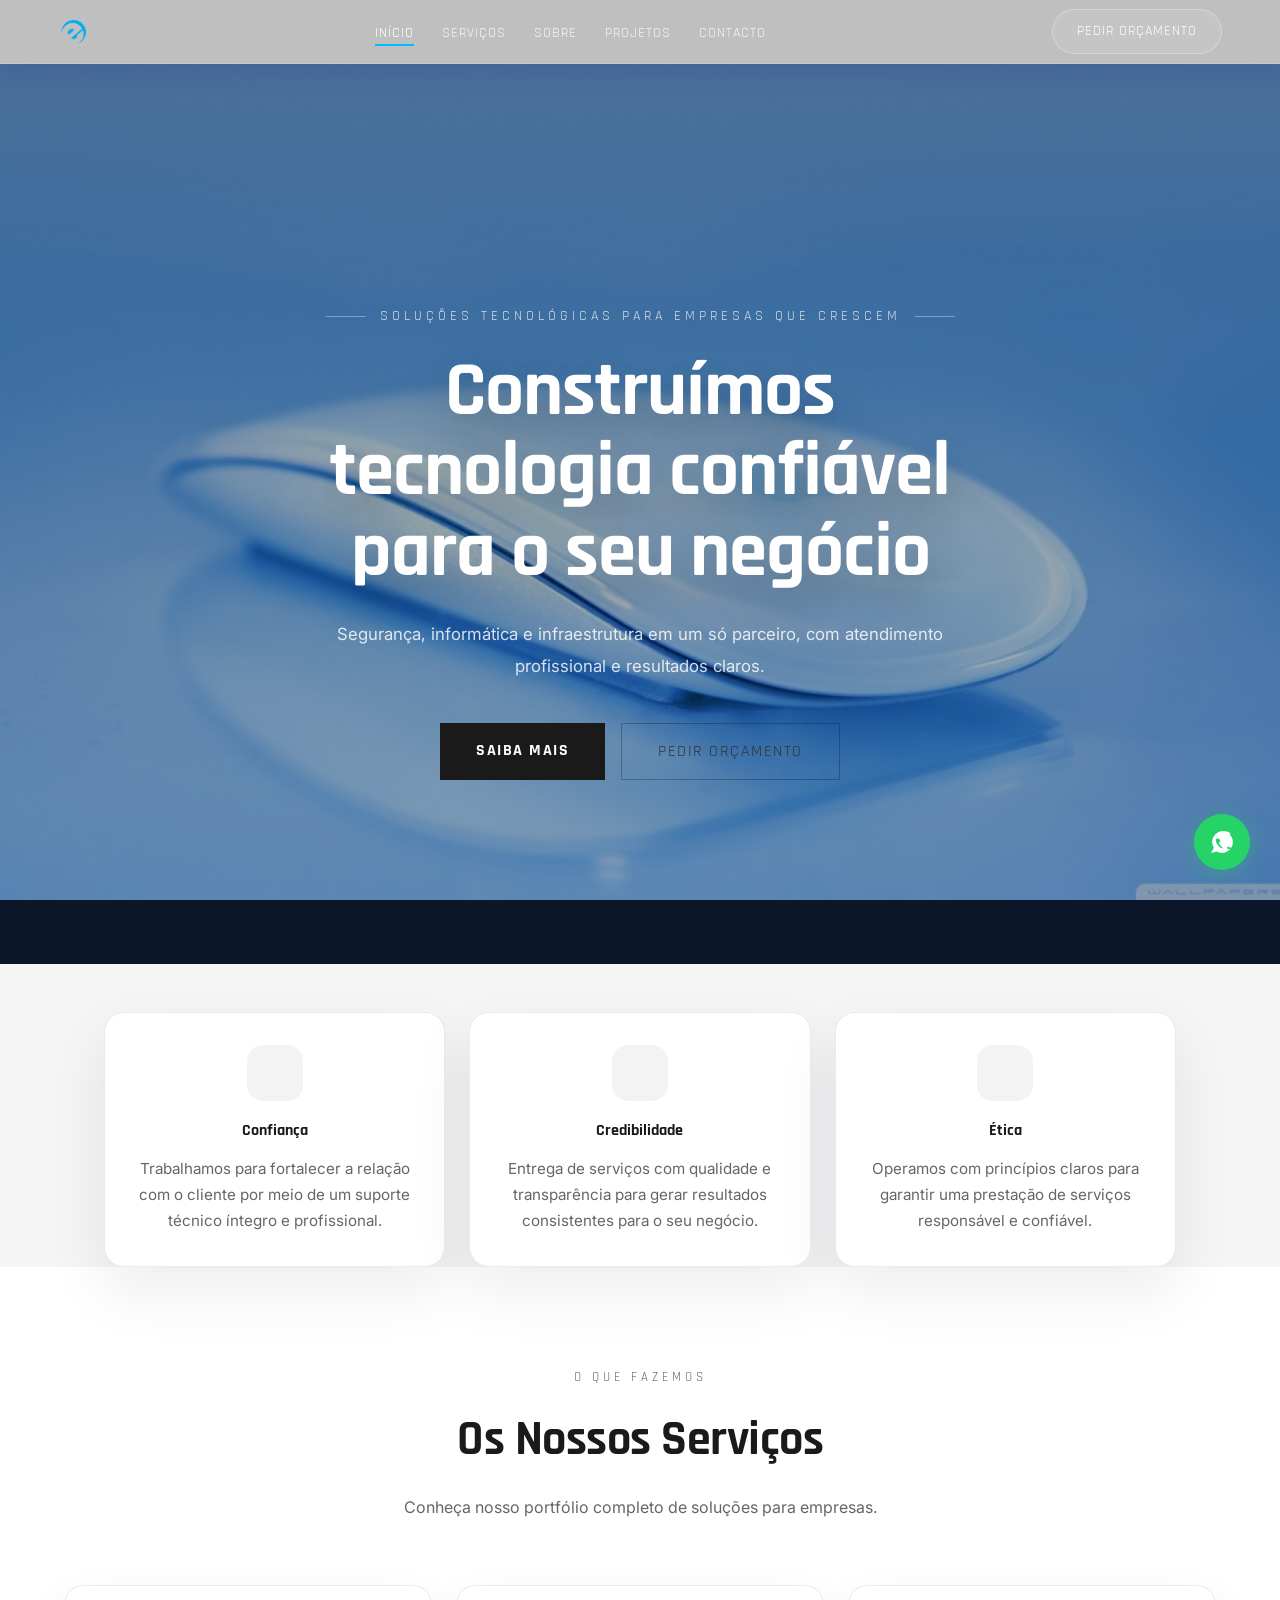
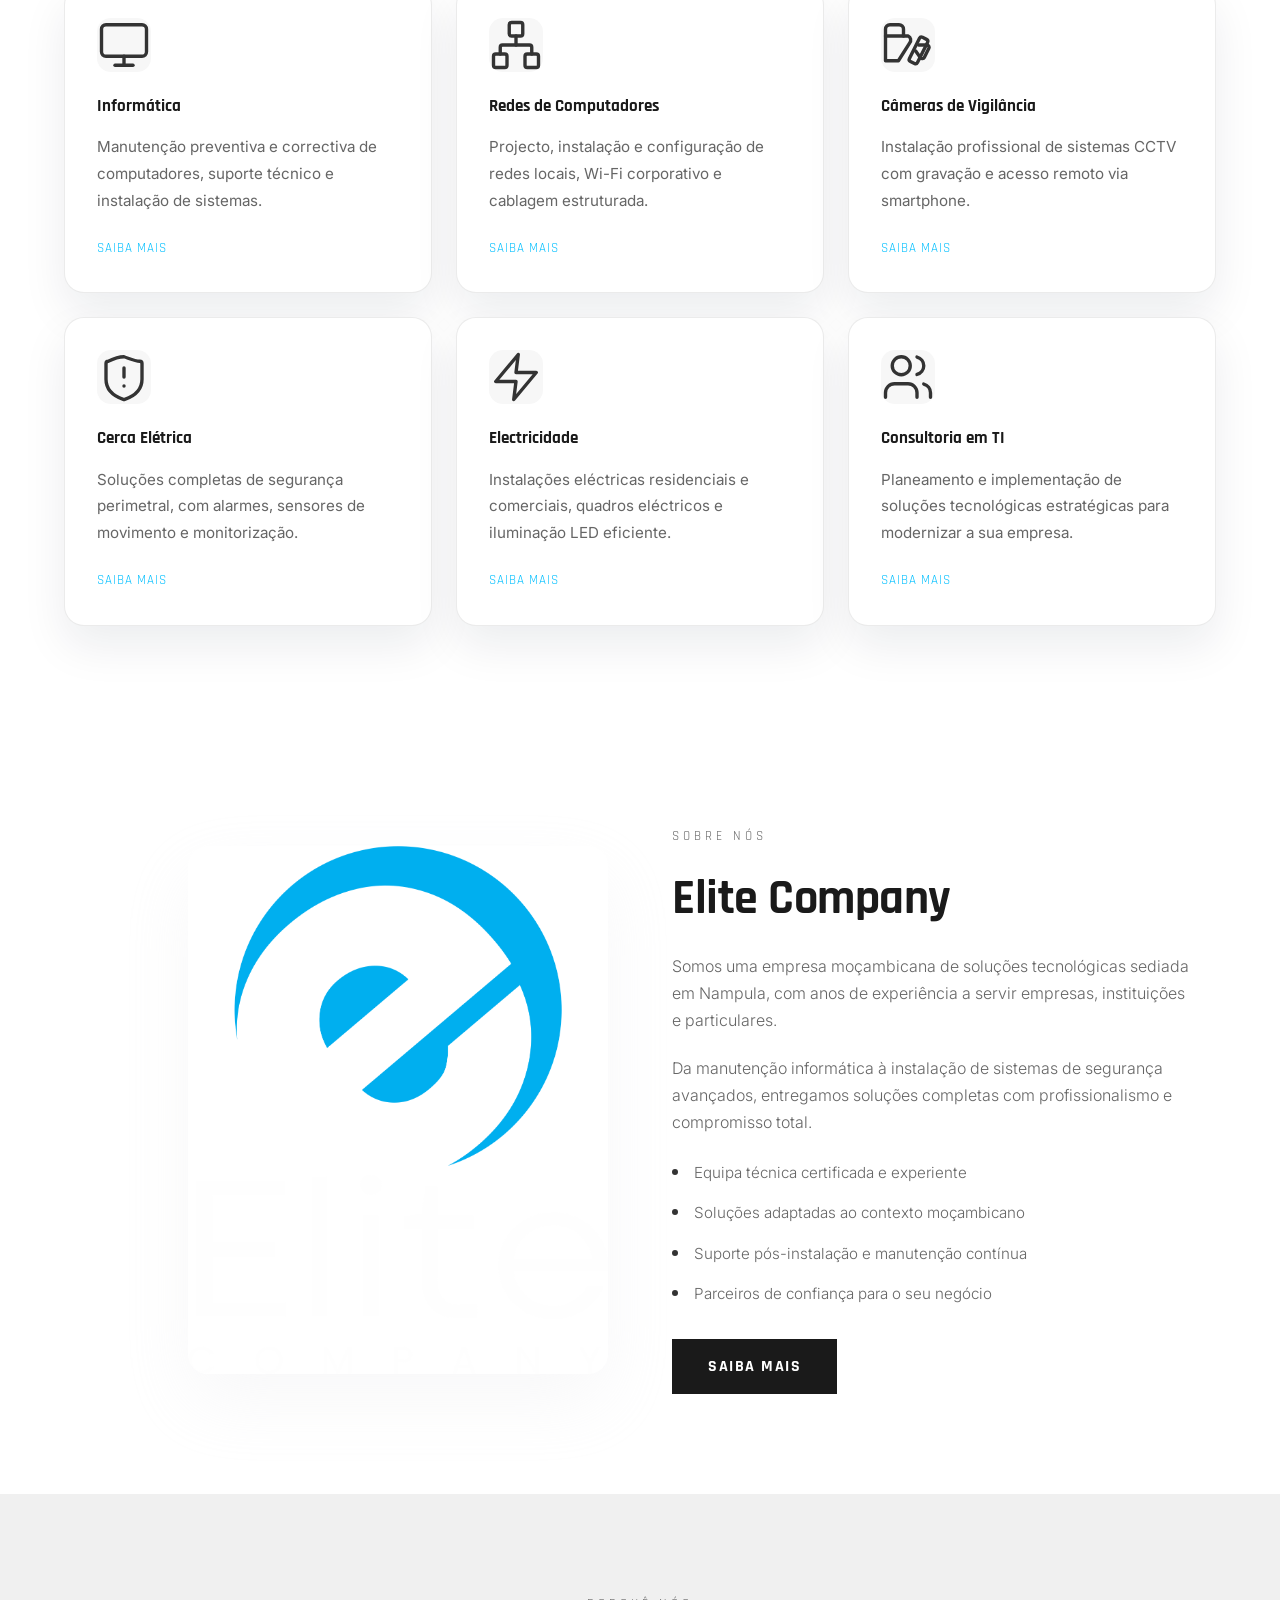
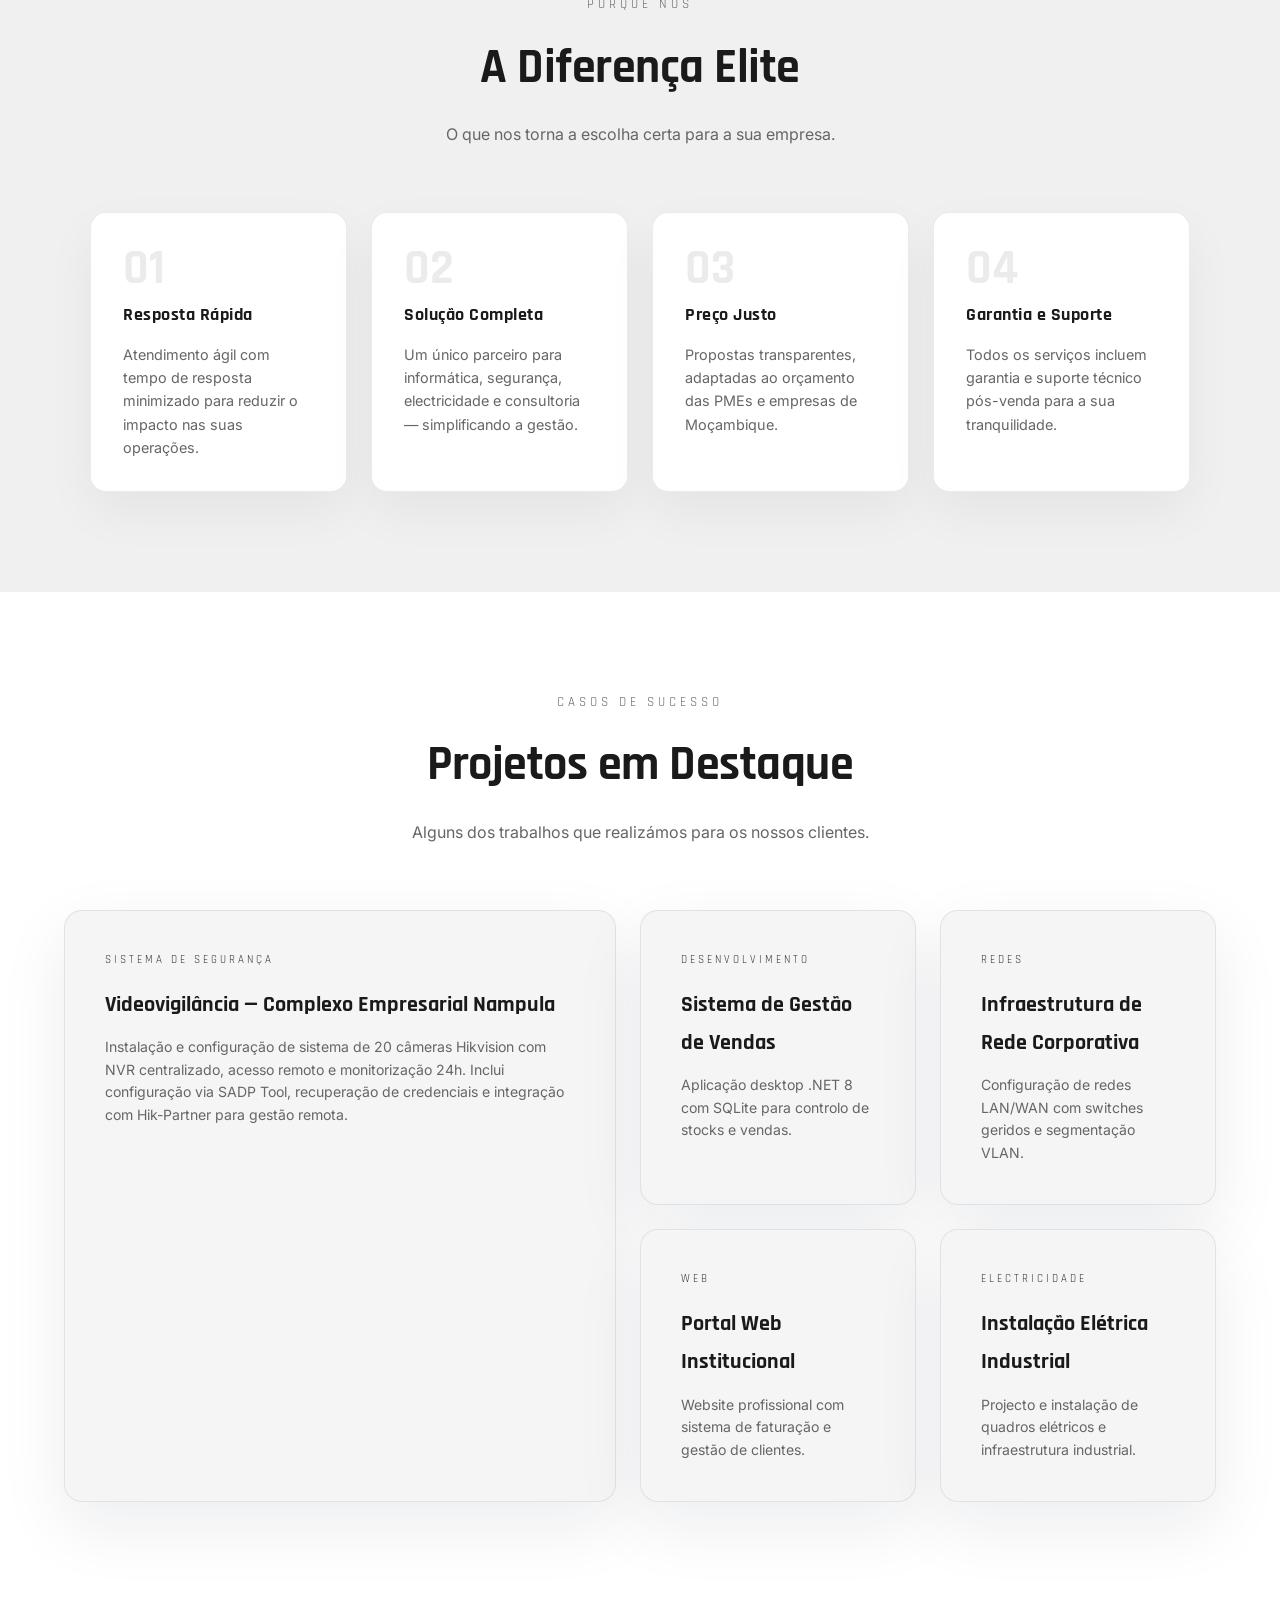
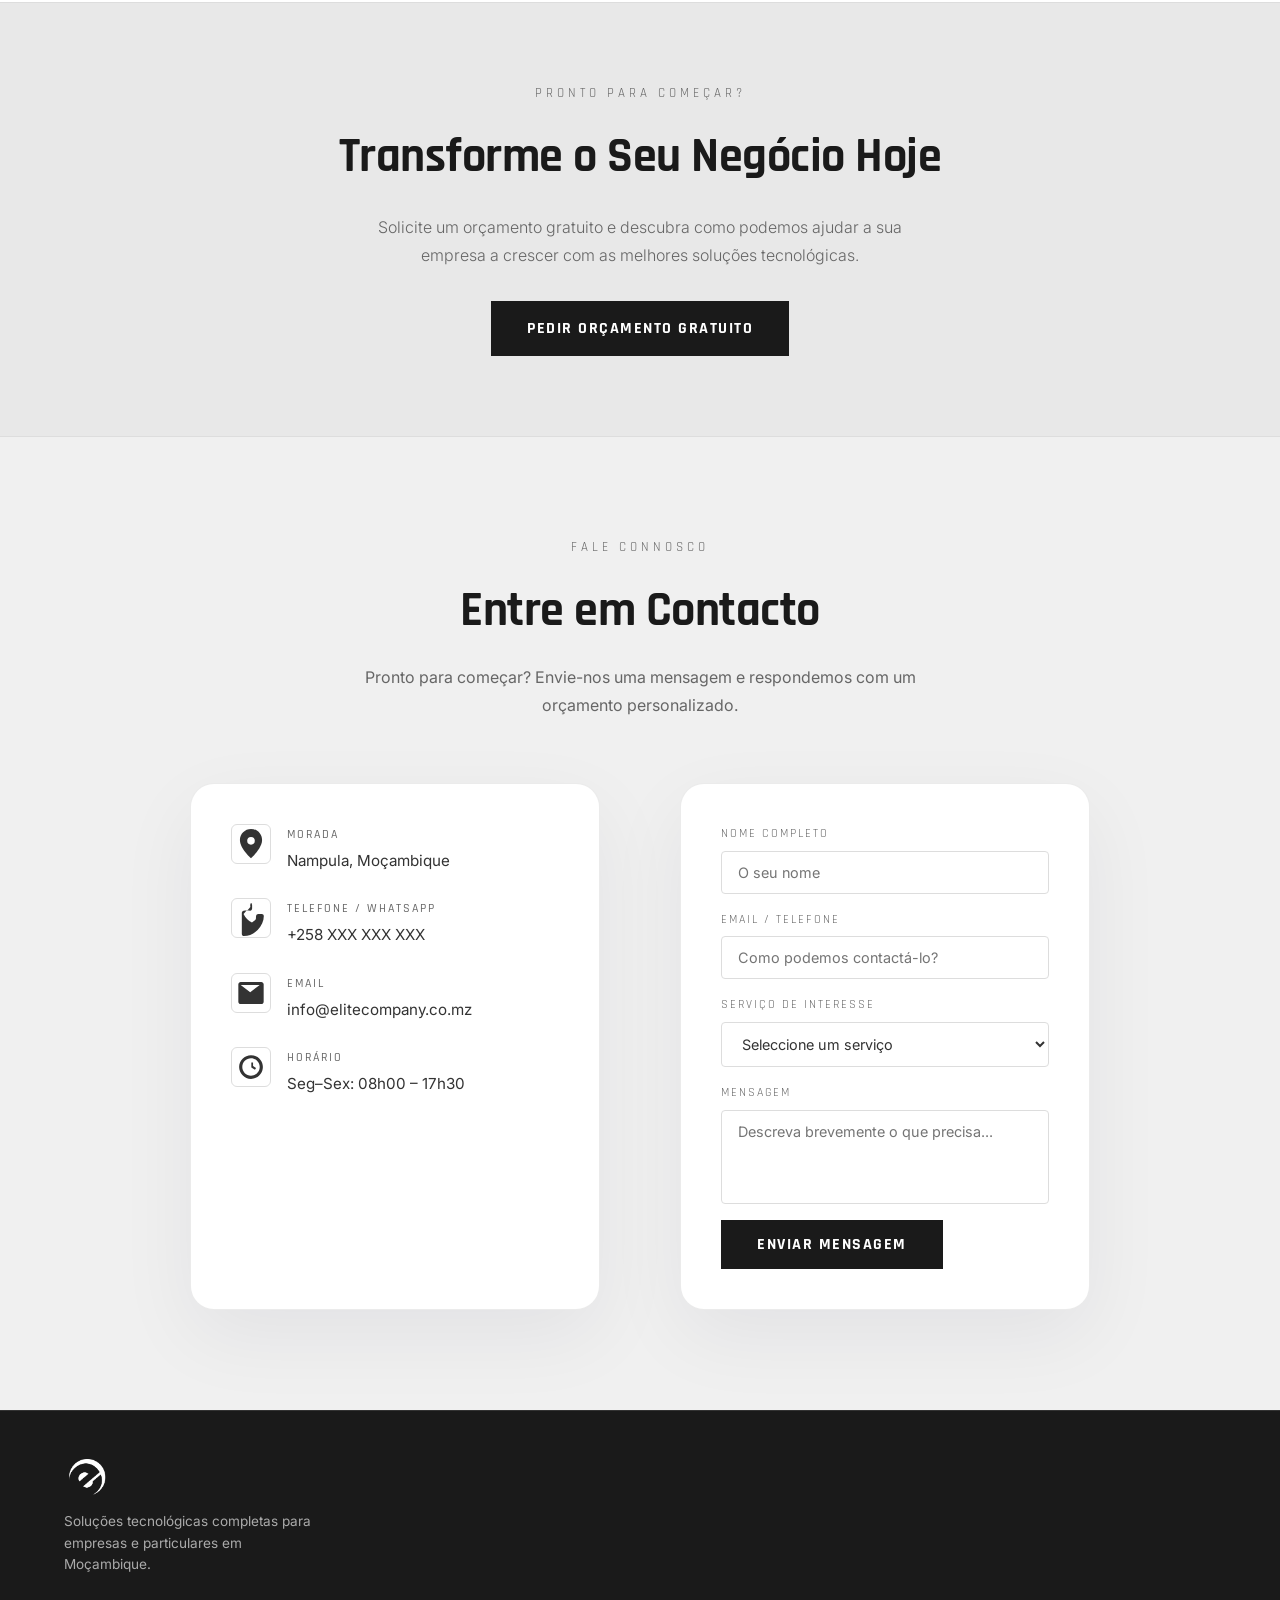
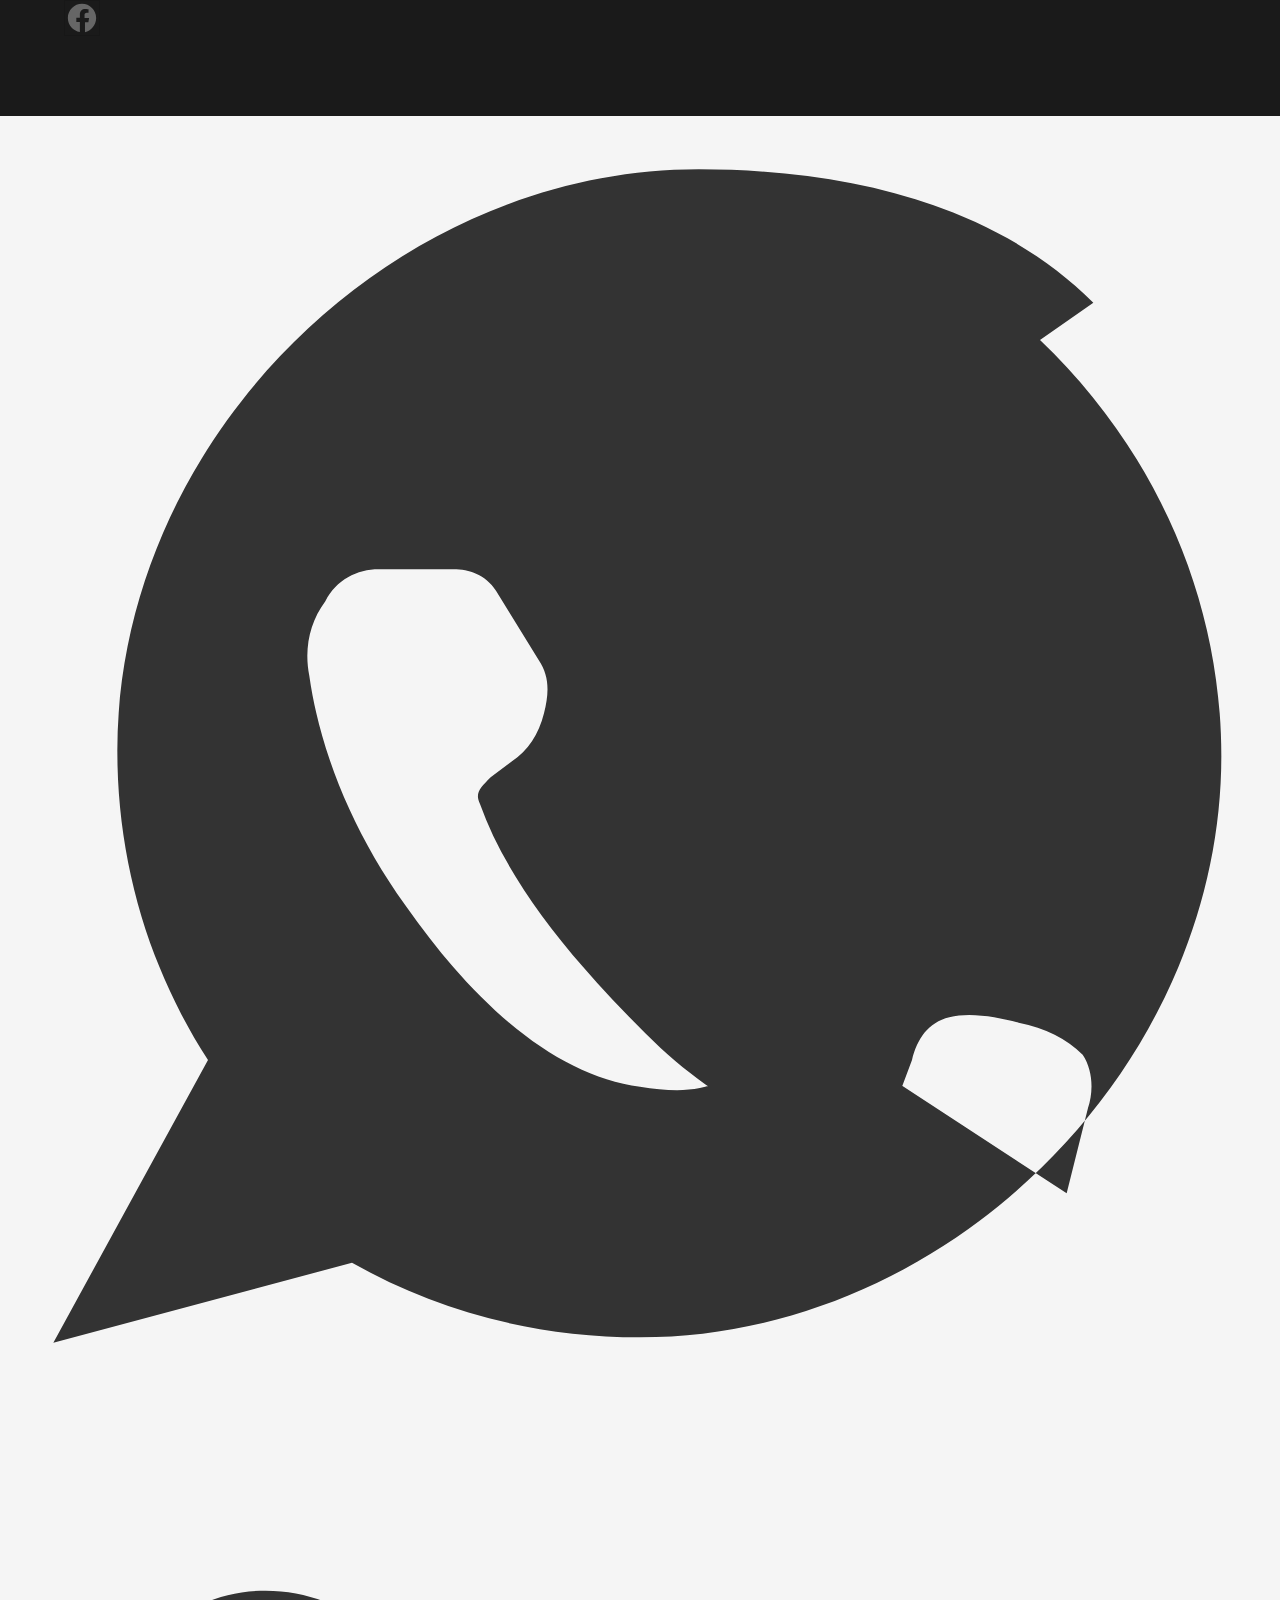
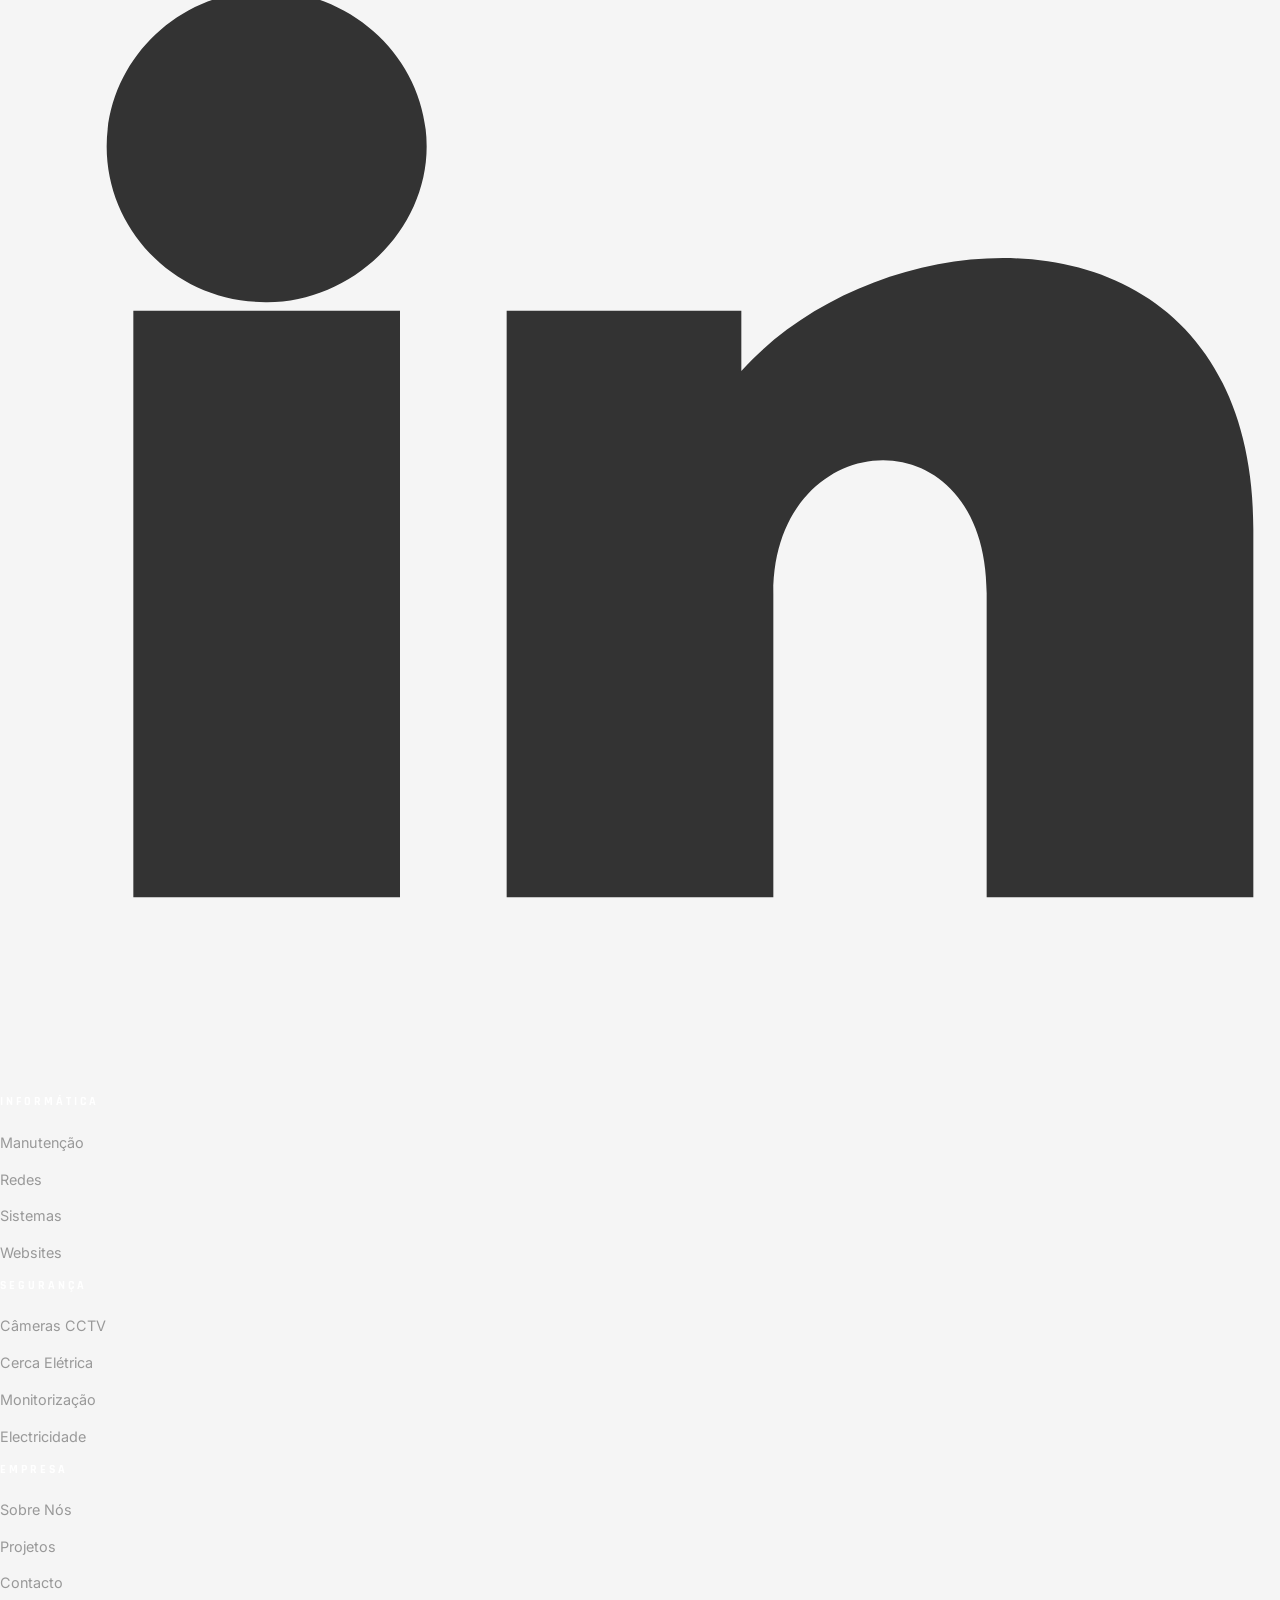
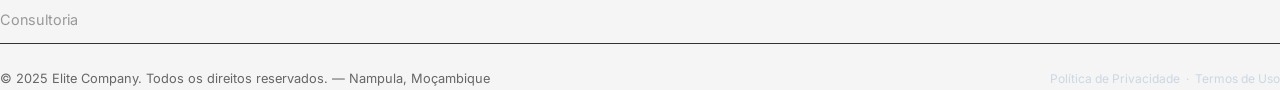
==== commit e4e85003: "Melhorias Visuais: Ícones SVG, Glassmorphism no Menu e animações em cascata" ====
--- a/index.html
+++ b/index.html
@@ -66,37 +66,49 @@
   </div>
   <div class="service-grid fade-up">
     <article class="service-card">
-      <div class="service-card-icon"></div>
+      <div class="service-card-icon">
+        <svg viewBox="0 0 24 24" fill="none" stroke="currentColor" stroke-width="1.5" stroke-linecap="round" stroke-linejoin="round"><rect width="20" height="14" x="2" y="3" rx="2"/><line x1="8" x2="16" y1="21" y2="21"/><line x1="12" x2="12" y1="17" y2="21"/></svg>
+      </div>
       <h3>Informática</h3>
       <p>Manutenção preventiva e correctiva de computadores, suporte técnico e instalação de sistemas.</p>
       <a href="informatica.html" class="service-card-link">saiba mais</a>
     </article>
     <article class="service-card">
-      <div class="service-card-icon"></div>
+      <div class="service-card-icon">
+        <svg viewBox="0 0 24 24" fill="none" stroke="currentColor" stroke-width="1.5" stroke-linecap="round" stroke-linejoin="round"><rect x="16" y="16" width="6" height="6" rx="1"/><rect x="2" y="16" width="6" height="6" rx="1"/><rect x="9" y="2" width="6" height="6" rx="1"/><path d="M5 16v-3a1 1 0 0 1 1-1h12a1 1 0 0 1 1 1v3"/><path d="M12 12V8"/></svg>
+      </div>
       <h3>Redes de Computadores</h3>
       <p>Projecto, instalação e configuração de redes locais, Wi-Fi corporativo e cablagem estruturada.</p>
       <a href="informatica.html" class="service-card-link">saiba mais</a>
     </article>
     <article class="service-card">
-      <div class="service-card-icon"></div>
+      <div class="service-card-icon">
+        <svg viewBox="0 0 24 24" fill="none" stroke="currentColor" stroke-width="1.5" stroke-linecap="round" stroke-linejoin="round"><path d="M16.75 12h3.632a1 1 0 0 1 .894 1.447l-2.034 4.069a1 1 0 0 1-1.708.134l-2.124-2.97"/><path d="M17.106 9.053a1 1 0 0 1 1.341-.447l1.789.894a1 1 0 0 1 .447 1.341l-4.472 8.944a1 1 0 0 1-1.341.447l-1.789-.894a1 1 0 0 1-.447-1.341l4.472-8.944Z"/><path d="M2 19h5.733l4.962-7.859A2 2 0 0 0 12.062 8H2v11Z"/><path d="M2 8V5a2 2 0 0 1 2-2h4a2 2 0 0 1 2 2v3"/></svg>
+      </div>
       <h3>Câmeras de Vigilância</h3>
       <p>Instalação profissional de sistemas CCTV com gravação e acesso remoto via smartphone.</p>
       <a href="seguranca.html" class="service-card-link">saiba mais</a>
     </article>
     <article class="service-card">
-      <div class="service-card-icon"></div>
+      <div class="service-card-icon">
+        <svg viewBox="0 0 24 24" fill="none" stroke="currentColor" stroke-width="1.5" stroke-linecap="round" stroke-linejoin="round"><path d="M20 13c0 5-3.5 7.5-7.66 8.95a1 1 0 0 1-.67-.01C7.5 20.5 4 18 4 13V6a1 1 0 0 1 1-1c2-1 4-2 7-2 2.87 1 5 2 7 2a1 1 0 0 1 1 1v7Z"/><path d="M12 8v4"/><path d="M12 16h.01"/></svg>
+      </div>
       <h3>Cerca Elétrica</h3>
       <p>Soluções completas de segurança perimetral, com alarmes, sensores de movimento e monitorização.</p>
       <a href="seguranca.html" class="service-card-link">saiba mais</a>
     </article>
     <article class="service-card">
-      <div class="service-card-icon"></div>
+      <div class="service-card-icon">
+        <svg viewBox="0 0 24 24" fill="none" stroke="currentColor" stroke-width="1.5" stroke-linecap="round" stroke-linejoin="round"><polygon points="13 2 3 14 12 14 11 22 21 10 12 10 13 2"/></svg>
+      </div>
       <h3>Electricidade</h3>
       <p>Instalações eléctricas residenciais e comerciais, quadros eléctricos e iluminação LED eficiente.</p>
       <a href="eletricidade.html" class="service-card-link">saiba mais</a>
     </article>
     <article class="service-card">
-      <div class="service-card-icon"></div>
+      <div class="service-card-icon">
+        <svg viewBox="0 0 24 24" fill="none" stroke="currentColor" stroke-width="1.5" stroke-linecap="round" stroke-linejoin="round"><path d="M16 21v-2a4 4 0 0 0-4-4H6a4 4 0 0 0-4 4v2"/><circle cx="9" cy="7" r="4"/><path d="M22 21v-2a4 4 0 0 0-3-3.87"/><path d="M16 3.13a4 4 0 0 1 0 7.75"/></svg>
+      </div>
       <h3>Consultoria em TI</h3>
       <p>Planeamento e implementação de soluções tecnológicas estratégicas para modernizar a sua empresa.</p>
       <a href="consultoria.html" class="service-card-link">saiba mais</a>
--- a/css/style.css
+++ b/css/style.css
@@ -73,7 +73,9 @@
   transition: background .3s ease, box-shadow .3s ease, border-color .3s ease, height .3s ease, padding .3s ease;
 }
 nav.scrolled {
-  background: rgba(0, 0, 0, 0.68);
+  background: rgba(11, 23, 40, 0.45);
+  backdrop-filter: blur(20px);
+  -webkit-backdrop-filter: blur(20px);
   box-shadow: 0 16px 42px rgba(31, 38, 135, 0.24);
   border-bottom-color: rgba(255, 255, 255, 0.22);
   height: 56px;
@@ -1233,3 +1235,10 @@
   .nav-cta { padding: 8px 16px; }
   .mobile-menu { padding-top: 56px; }
 }
+
+.service-card:nth-child(1) { transition-delay: 0.1s; }
+.service-card:nth-child(2) { transition-delay: 0.2s; }
+.service-card:nth-child(3) { transition-delay: 0.3s; }
+.service-card:nth-child(4) { transition-delay: 0.4s; }
+.service-card:nth-child(5) { transition-delay: 0.5s; }
+.service-card:nth-child(6) { transition-delay: 0.6s; }
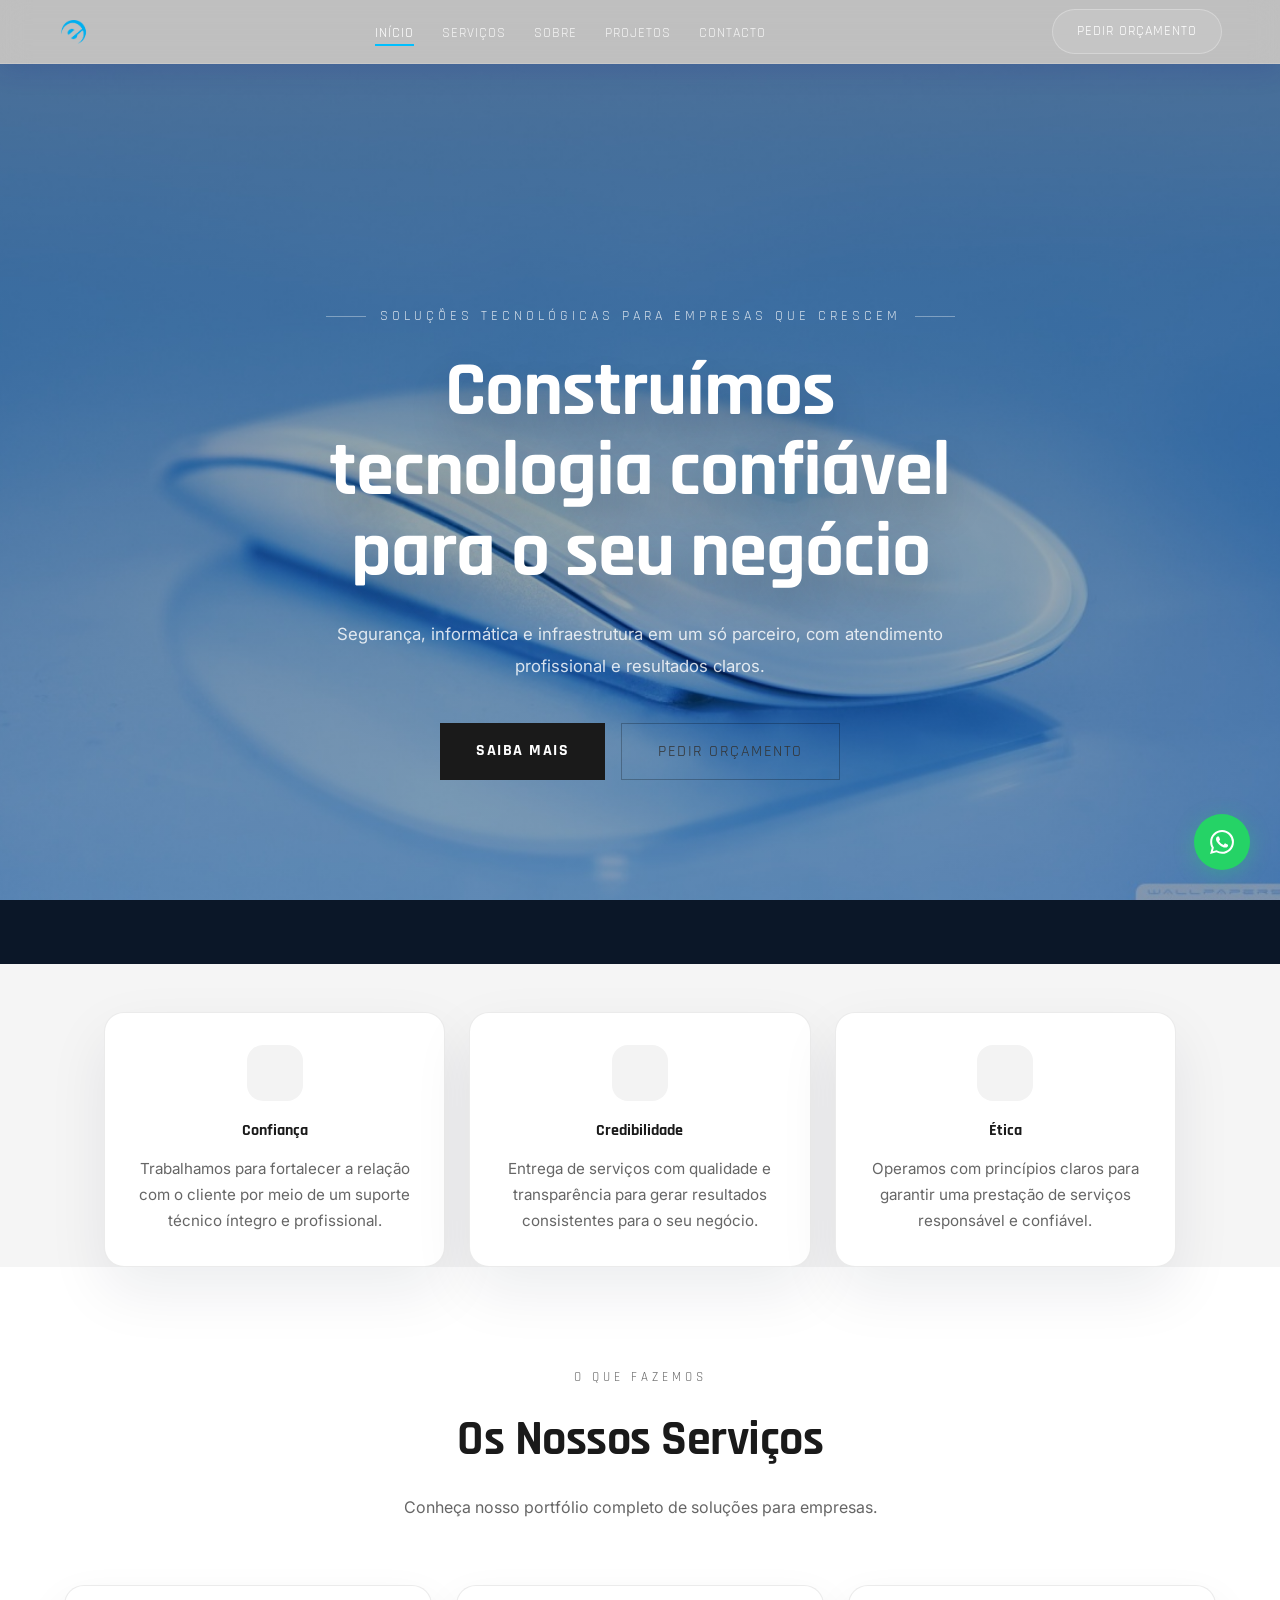
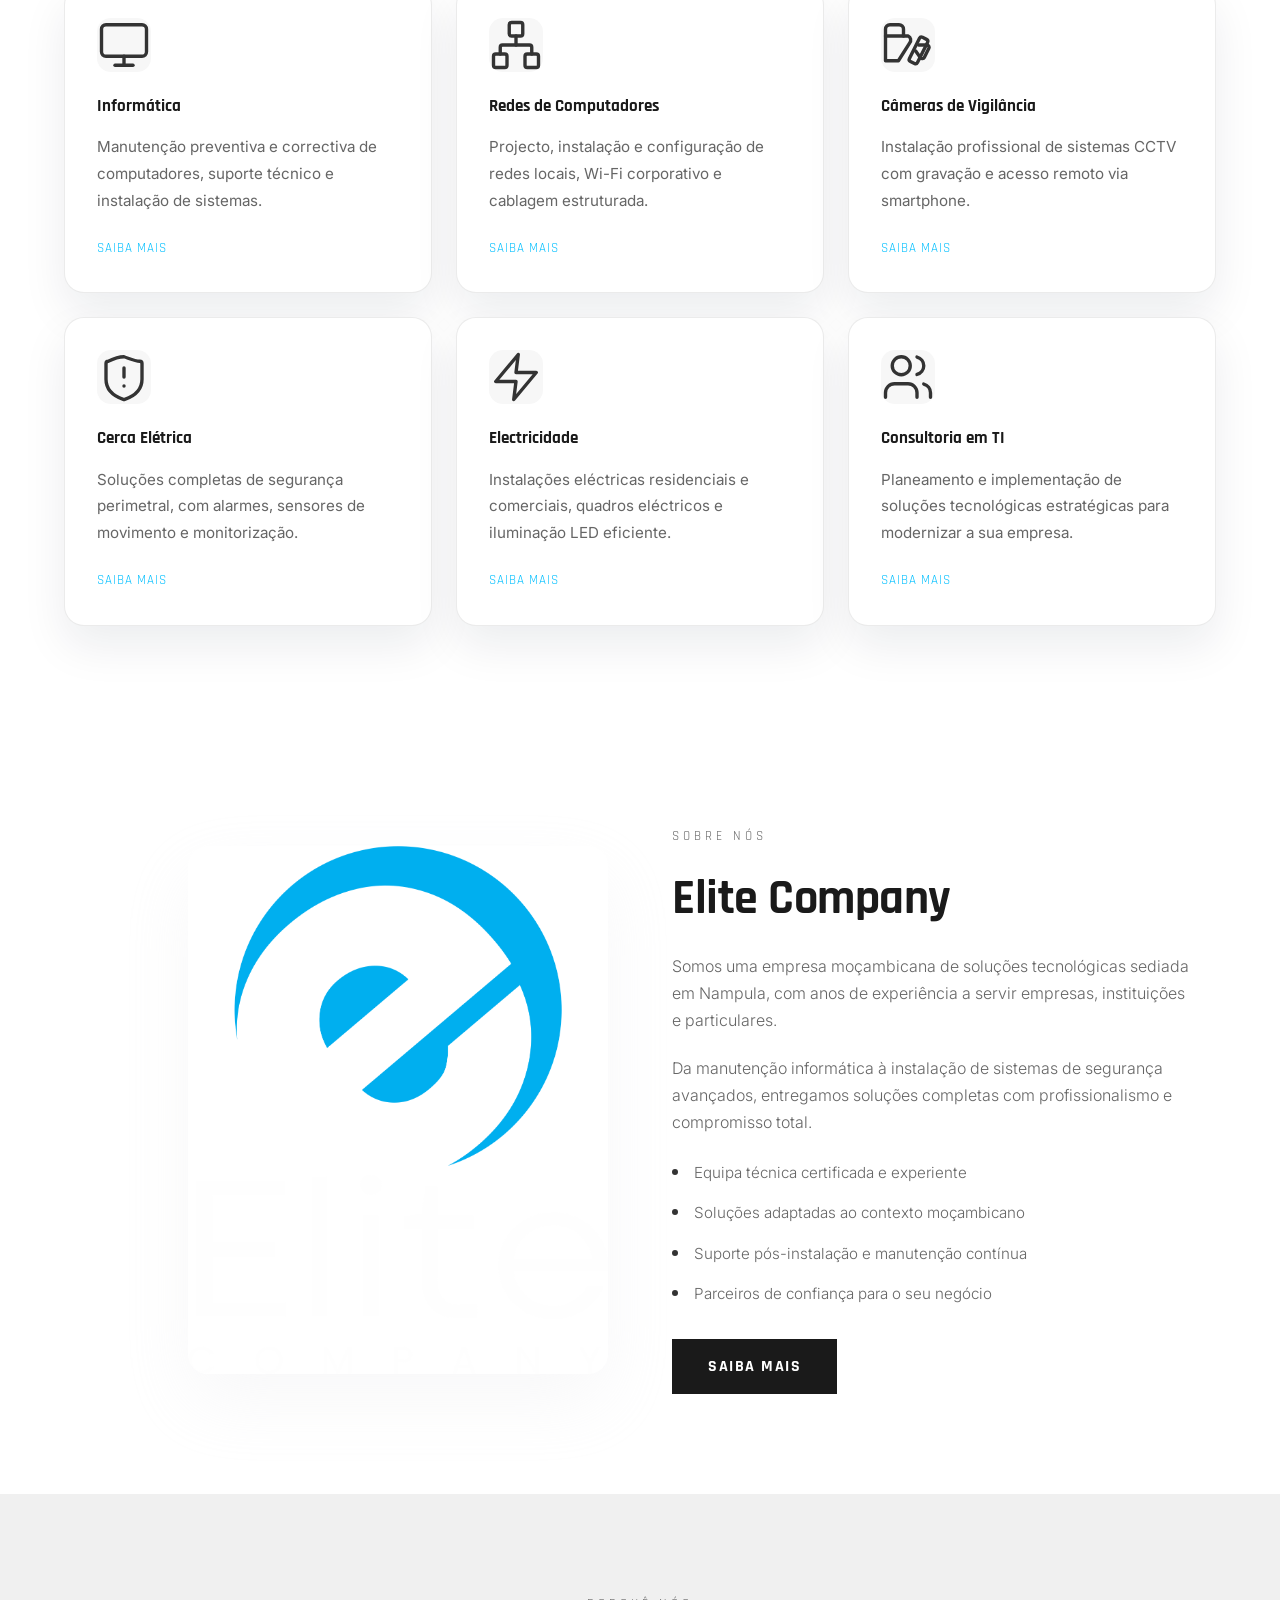
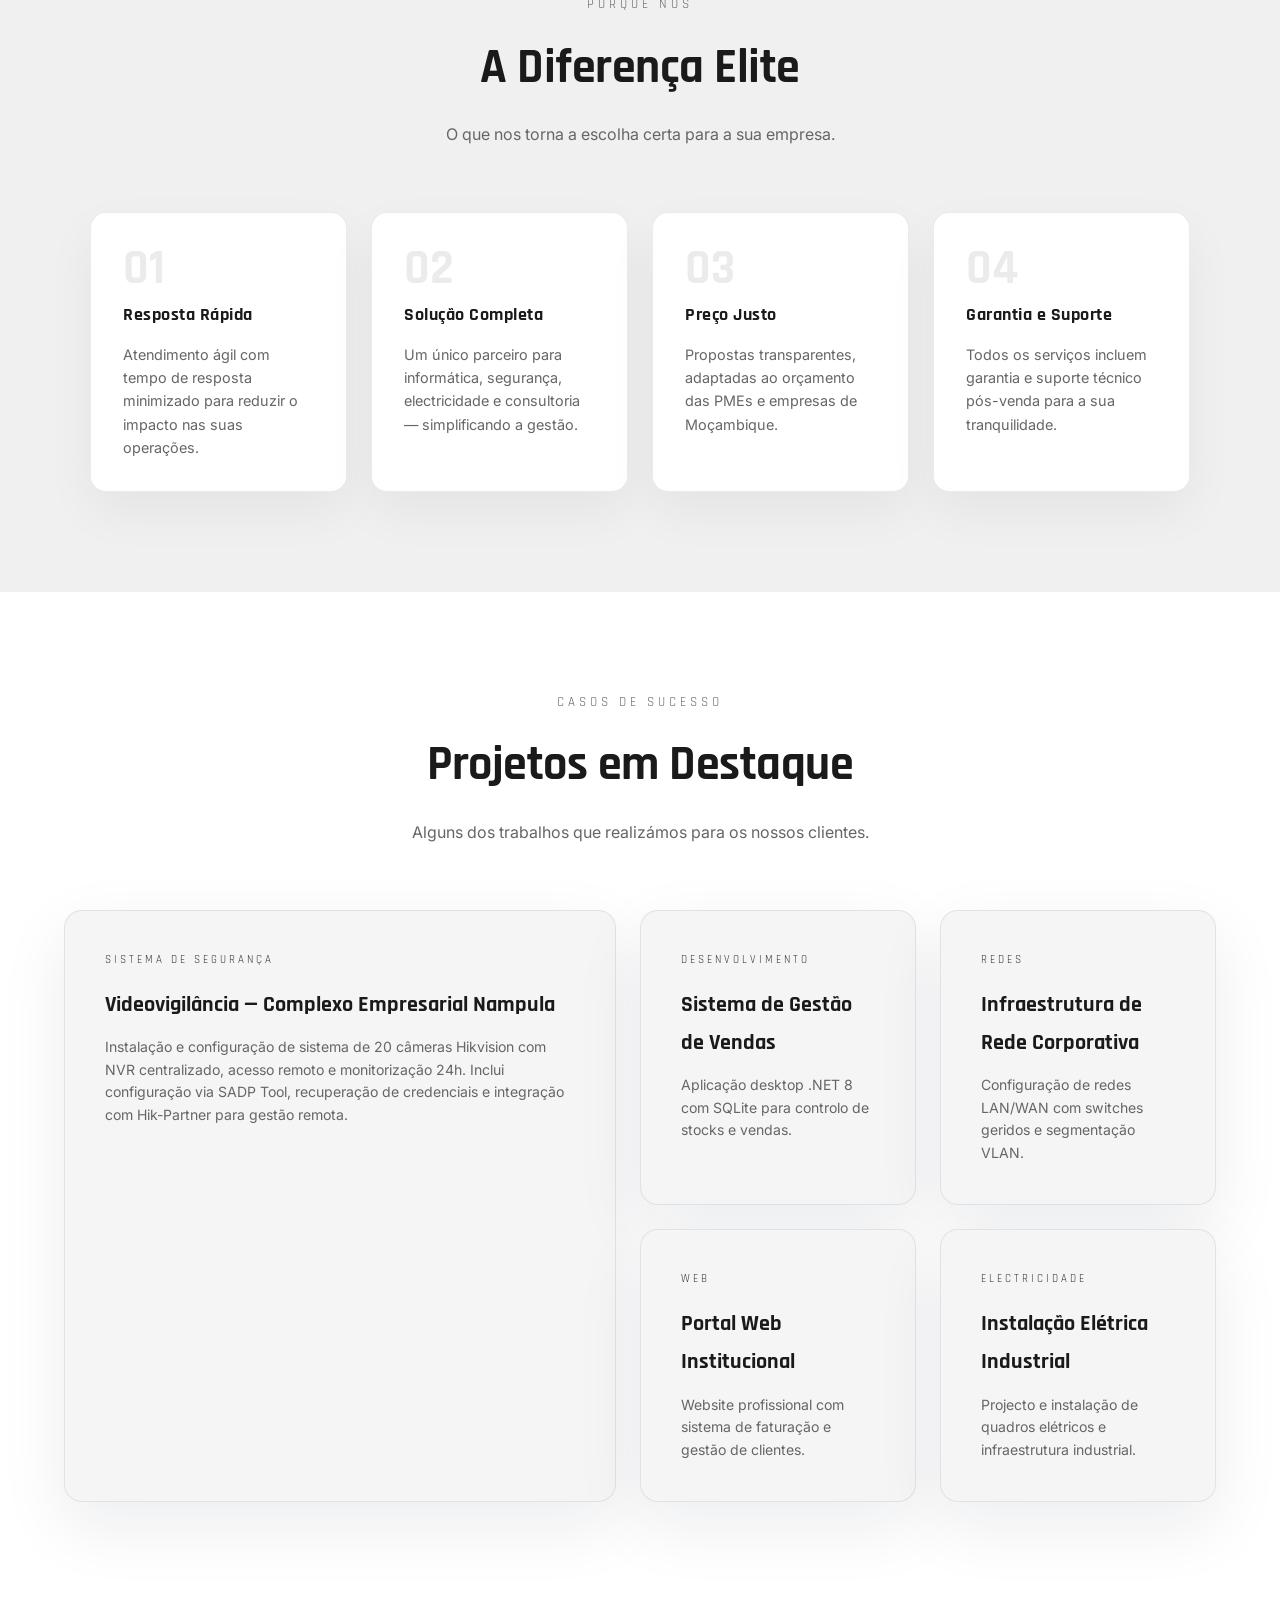
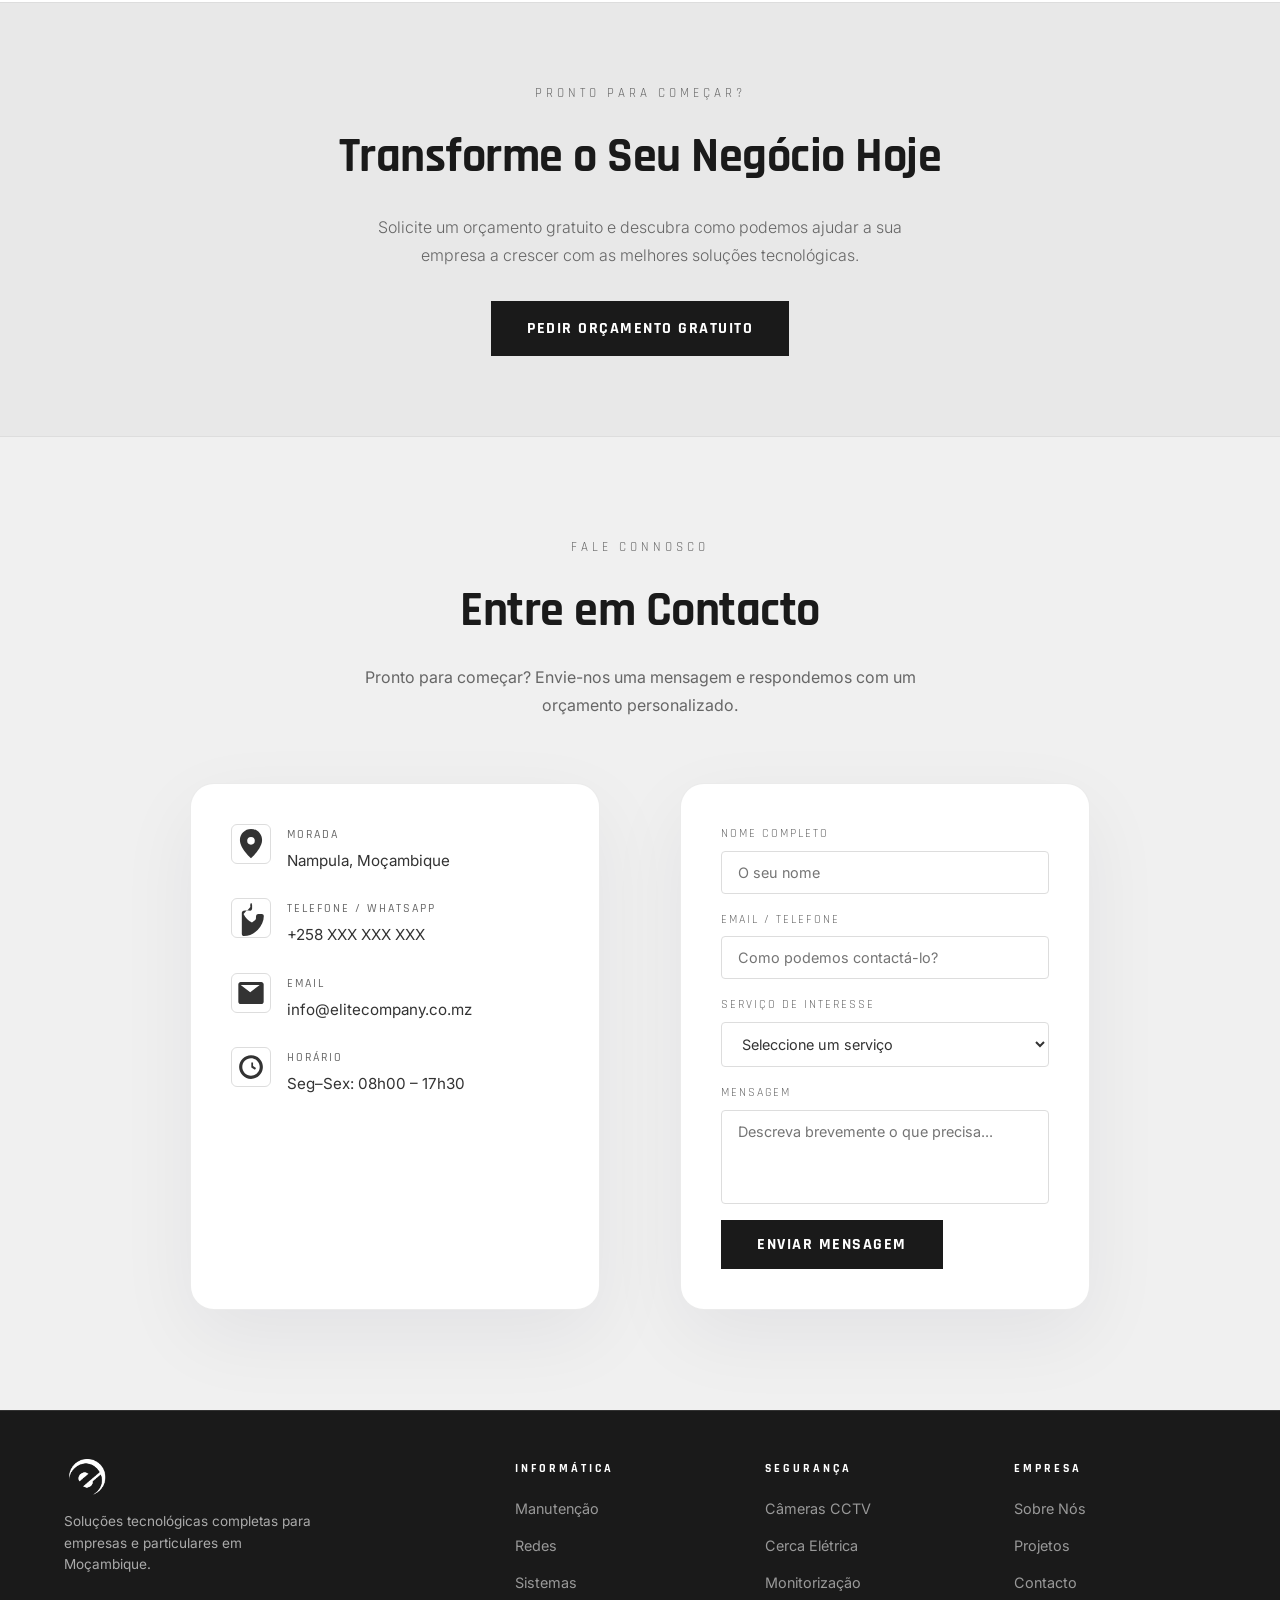
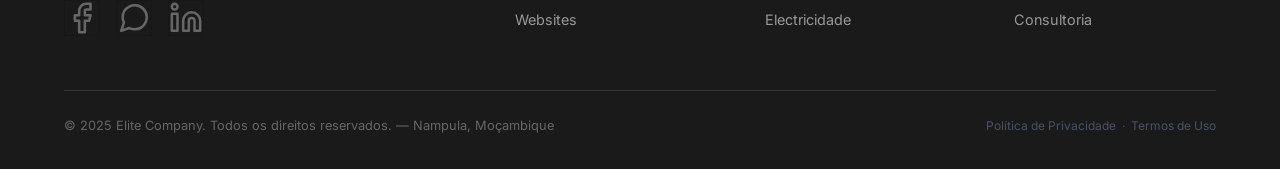
==== commit d0f7c019: "Fix: remover rodape duplicado em todos os HTML e actualizar icones sociais" ====
--- a/index.html
+++ b/index.html
@@ -333,46 +333,6 @@
 
 <!-- ── FOOTER ── -->
 <site-footer></site-footer>
-        <a href="https://wa.me/258XXXXXXXXX" target="_blank" rel="noopener" aria-label="WhatsApp" class="social-icon social-whatsapp"><svg viewBox="0 0 24 24" aria-hidden="true"><path fill="currentColor" d="M20.5 3.5C18.7 1.7 16 1 13.1 1 7.3 1 2.2 6.1 2.2 11.9c0 2.1.6 4.1 1.7 5.8L1 23l5.6-1.5c1.6.9 3.4 1.4 5.4 1.4 5.8 0 10.9-5.1 10.9-10.9 0-2.9-1.2-5.7-3.4-7.8zM14.8 16.8c-.2.6-.7 1.1-1.3 1.3-.4.2-.9.2-1.5.1-1.5-.2-3-1.4-4.4-3.4-1-1.4-1.6-2.9-1.8-4.3-.1-.5 0-1 .3-1.4.2-.4.6-.6 1-.6h1.4c.3 0 .6.1.8.4l.8 1.3c.2.3.2.6.1 1-.1.4-.3.7-.6.9l-.4.3c-.2.2-.3.3-.2.5.5 1.4 1.6 2.8 3.1 4.3 1.2 1.2 2.4 1.8 3.5 2 .2 0 .4 0 .6-.1.3-.1.5-.3.6-.6l.3-.8c.1-.4.3-.7.7-.8.4-.1.9 0 1.3.1.5.1.9.3 1.2.6.2.3.2.7.1 1l-.4 1.6z"/></svg></a>
-        <a href="https://linkedin.com" target="_blank" rel="noopener" aria-label="LinkedIn" class="social-icon social-linkedin"><svg viewBox="0 0 24 24" aria-hidden="true"><path fill="currentColor" d="M4.98 3.5C3.34 3.5 2 4.82 2 6.42c0 1.6 1.32 2.92 2.98 2.92h.03C6.6 9.34 8 8 8 6.42 8 4.82 6.64 3.5 4.98 3.5zM2.5 20.5h5V9.5h-5v11zM9.5 20.5h5v-5.7c0-3.2 4-3.45 4 0v5.7h5v-6.9c0-6.3-6.8-6.07-9.6-2.97V9.5h-4.4v11z"/></svg></a>
-      </div>
-    </div>
-    <div class="footer-col">
-      <h4>Informática</h4>
-      <ul>
-        <li><a href="informatica.html">Manutenção</a></li>
-        <li><a href="informatica.html">Redes</a></li>
-        <li><a href="servicos.html">Sistemas</a></li>
-        <li><a href="servicos.html">Websites</a></li>
-      </ul>
-    </div>
-    <div class="footer-col">
-      <h4>Segurança</h4>
-      <ul>
-        <li><a href="seguranca.html">Câmeras CCTV</a></li>
-        <li><a href="seguranca.html">Cerca Elétrica</a></li>
-        <li><a href="seguranca.html">Monitorização</a></li>
-        <li><a href="eletricidade.html">Electricidade</a></li>
-      </ul>
-    </div>
-    <div class="footer-col">
-      <h4>Empresa</h4>
-      <ul>
-        <li><a href="sobre.html">Sobre Nós</a></li>
-        <li><a href="projetos.html">Projetos</a></li>
-        <li><a href="contacto.html">Contacto</a></li>
-        <li><a href="consultoria.html">Consultoria</a></li>
-      </ul>
-    </div>
-  </div>
-  <div class="footer-bottom">
-    <p>&copy; 2025 Elite Company. Todos os direitos reservados. — Nampula, Moçambique</p>
-    <p style="color:rgba(143,170,200,0.4); font-size:0.75rem;">Política de Privacidade &nbsp;·&nbsp; Termos de Uso</p>
-  </div>
-</footer>
-
-<!-- ── WHATSAPP FLOAT ── -->
-<a href="https://wa.me/258XXXXXXXXX?text=Olá, gostaria de um orçamento" class="whatsapp-float social-icon social-whatsapp" target="_blank" rel="noopener" aria-label="WhatsApp"><svg viewBox="0 0 24 24" aria-hidden="true"><path fill="currentColor" d="M20.5 3.5C18.7 1.7 16 1 13.1 1 7.3 1 2.2 6.1 2.2 11.9c0 2.1.6 4.1 1.7 5.8L1 23l5.6-1.5c1.6.9 3.4 1.4 5.4 1.4 5.8 0 10.9-5.1 10.9-10.9 0-2.9-1.2-5.7-3.4-7.8zM14.8 16.8c-.2.6-.7 1.1-1.3 1.3-.4.2-.9.2-1.5.1-1.5-.2-3-1.4-4.4-3.4-1-1.4-1.6-2.9-1.8-4.3-.1-.5 0-1 .3-1.4.2-.4.6-.6 1-.6h1.4c.3 0 .6.1.8.4l.8 1.3c.2.3.2.6.1 1-.1.4-.3.7-.6.9l-.4.3c-.2.2-.3.3-.2.5.5 1.4 1.6 2.8 3.1 4.3 1.2 1.2 2.4 1.8 3.5 2 .2 0 .4 0 .6-.1.3-.1.5-.3.6-.6l.3-.8c.1-.4.3-.7.7-.8.4-.1.9 0 1.3.1.5.1.9.3 1.2.6.2.3.2.7.1 1l-.4 1.6z"/></svg></a>
 
 <script src="js/main.js"></script>
 </body>
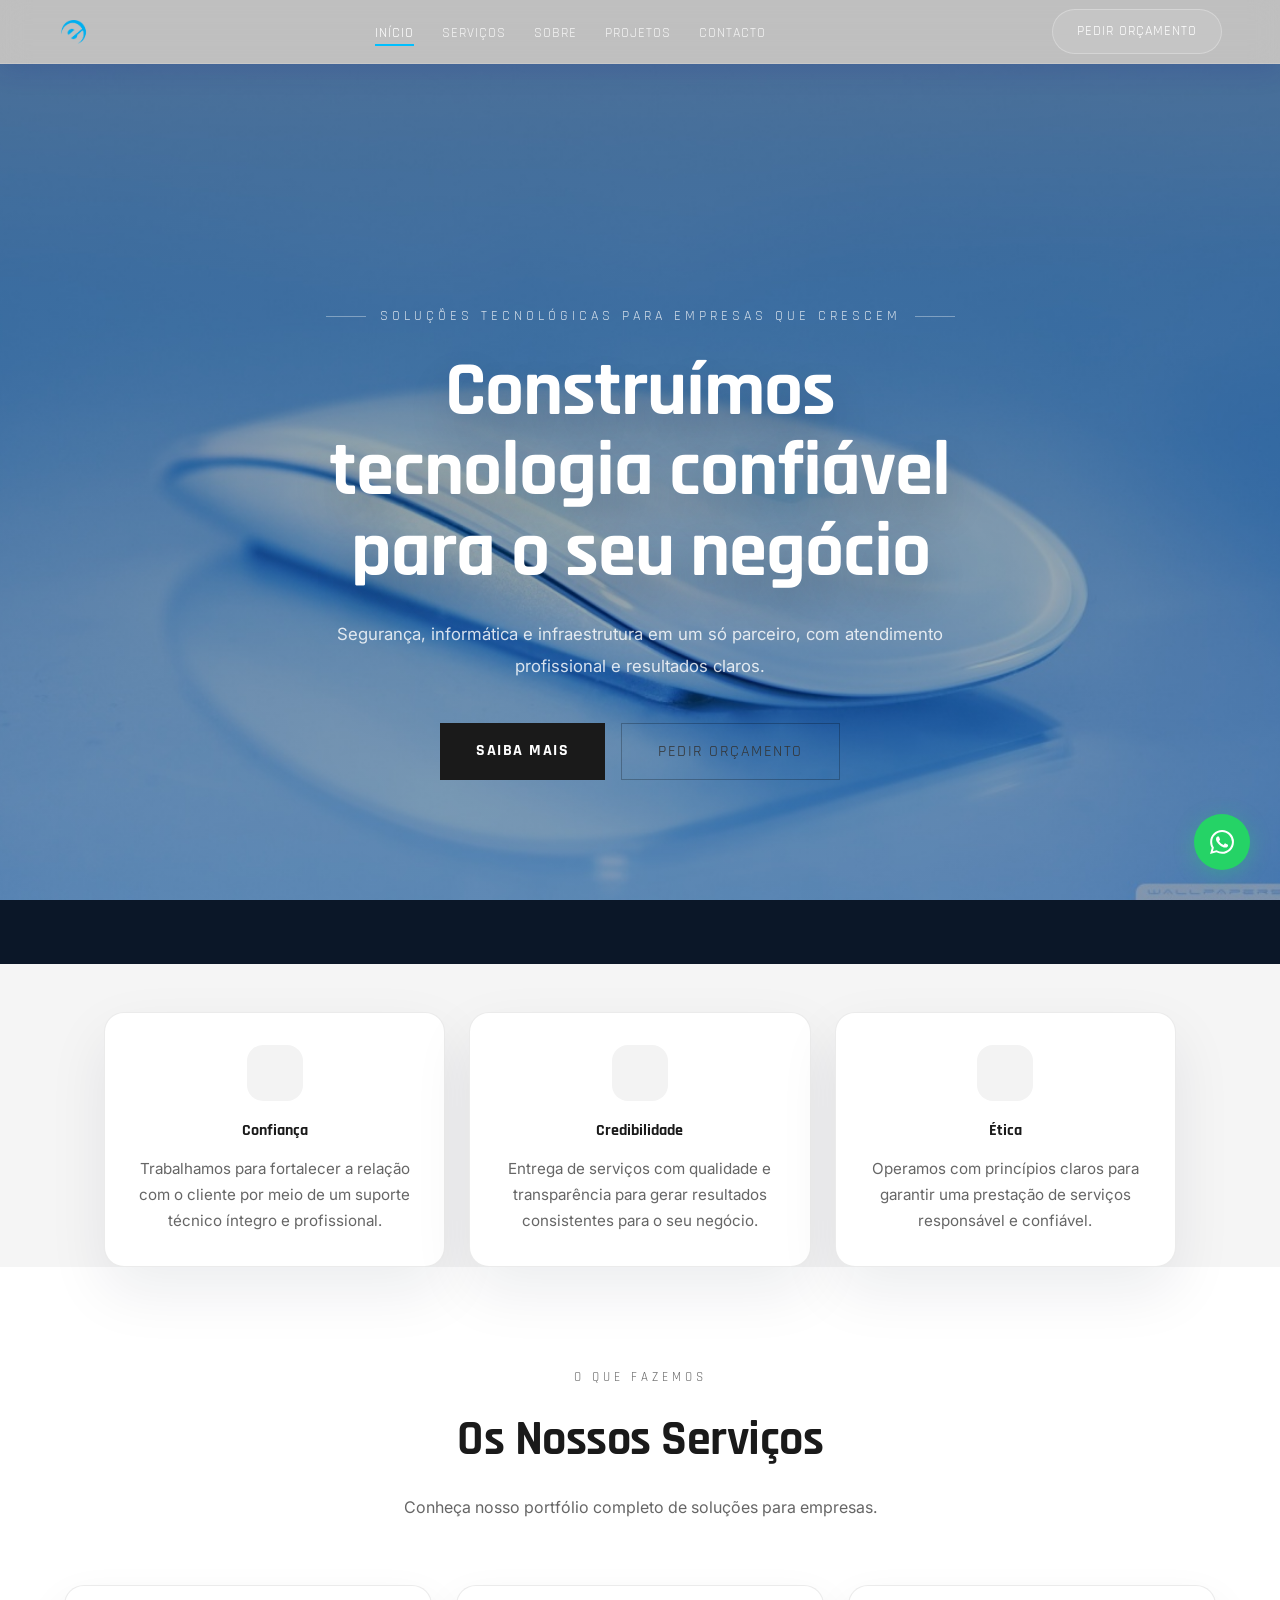
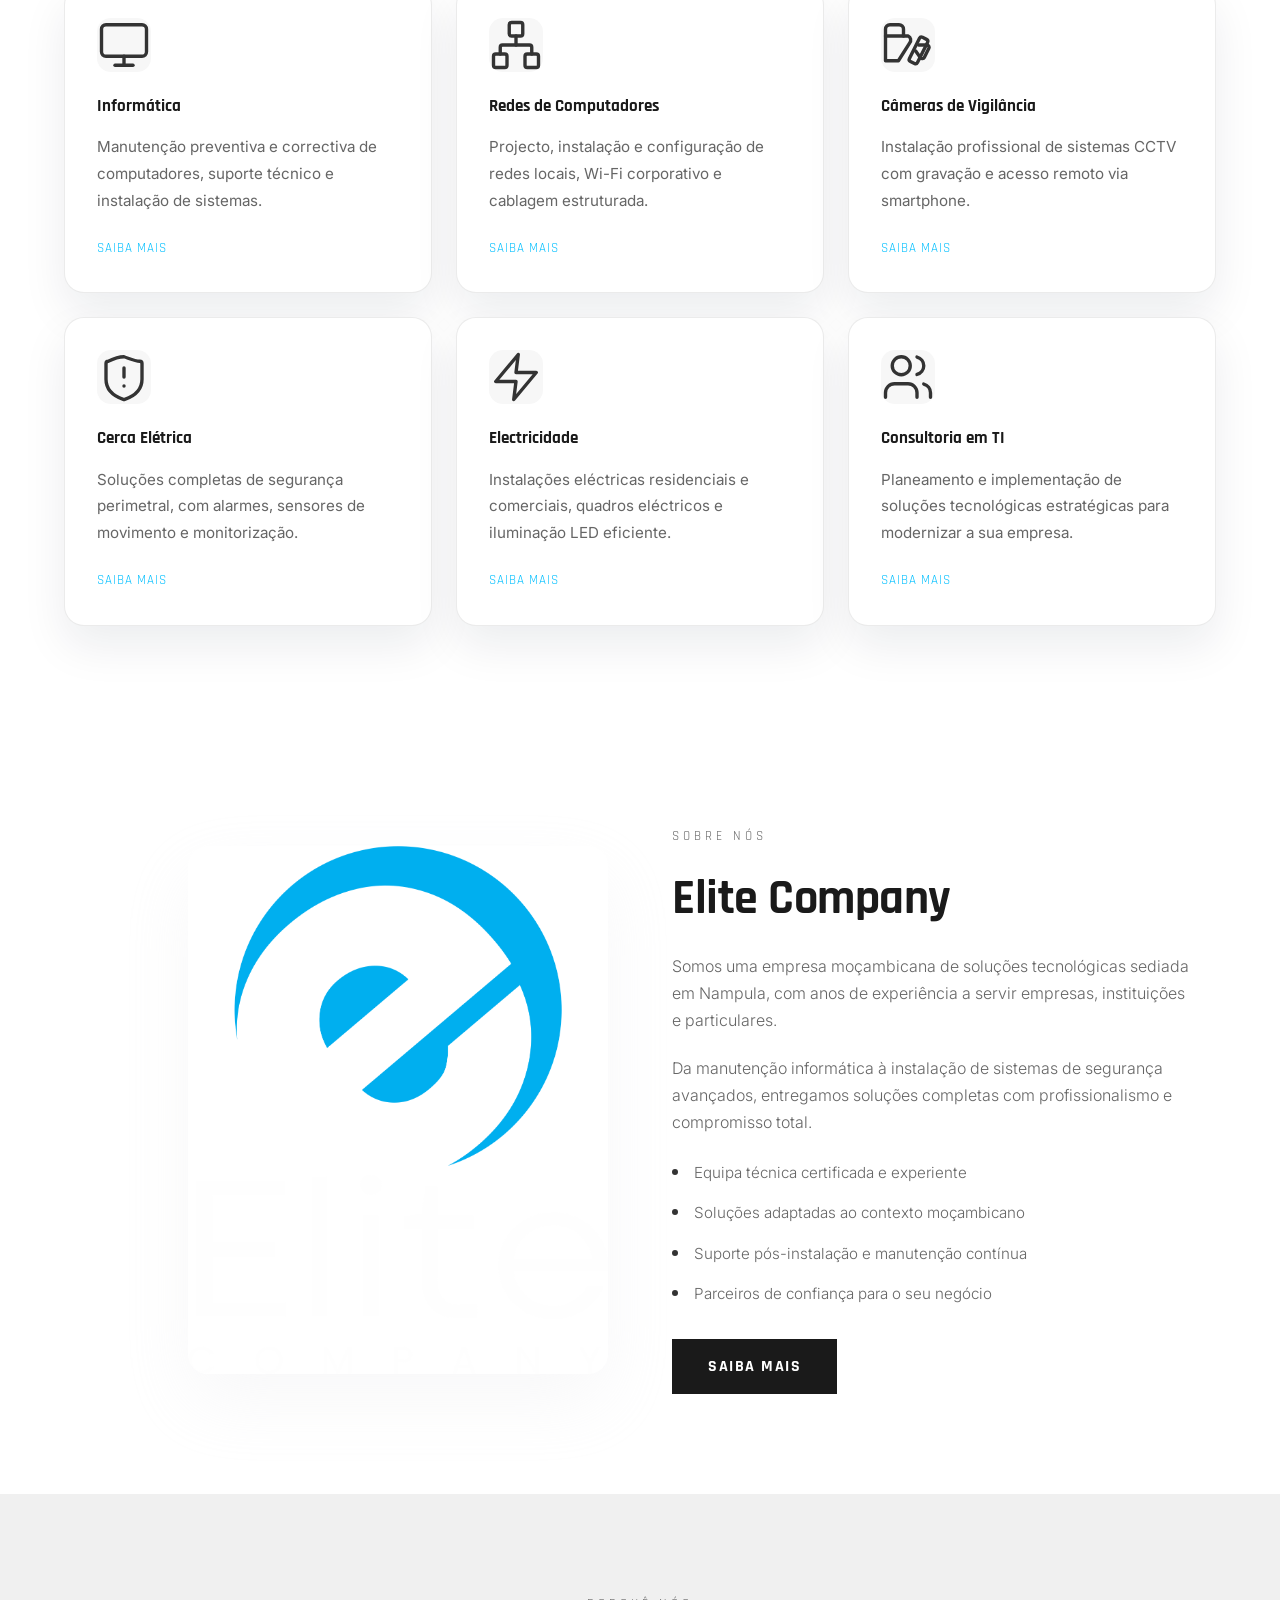
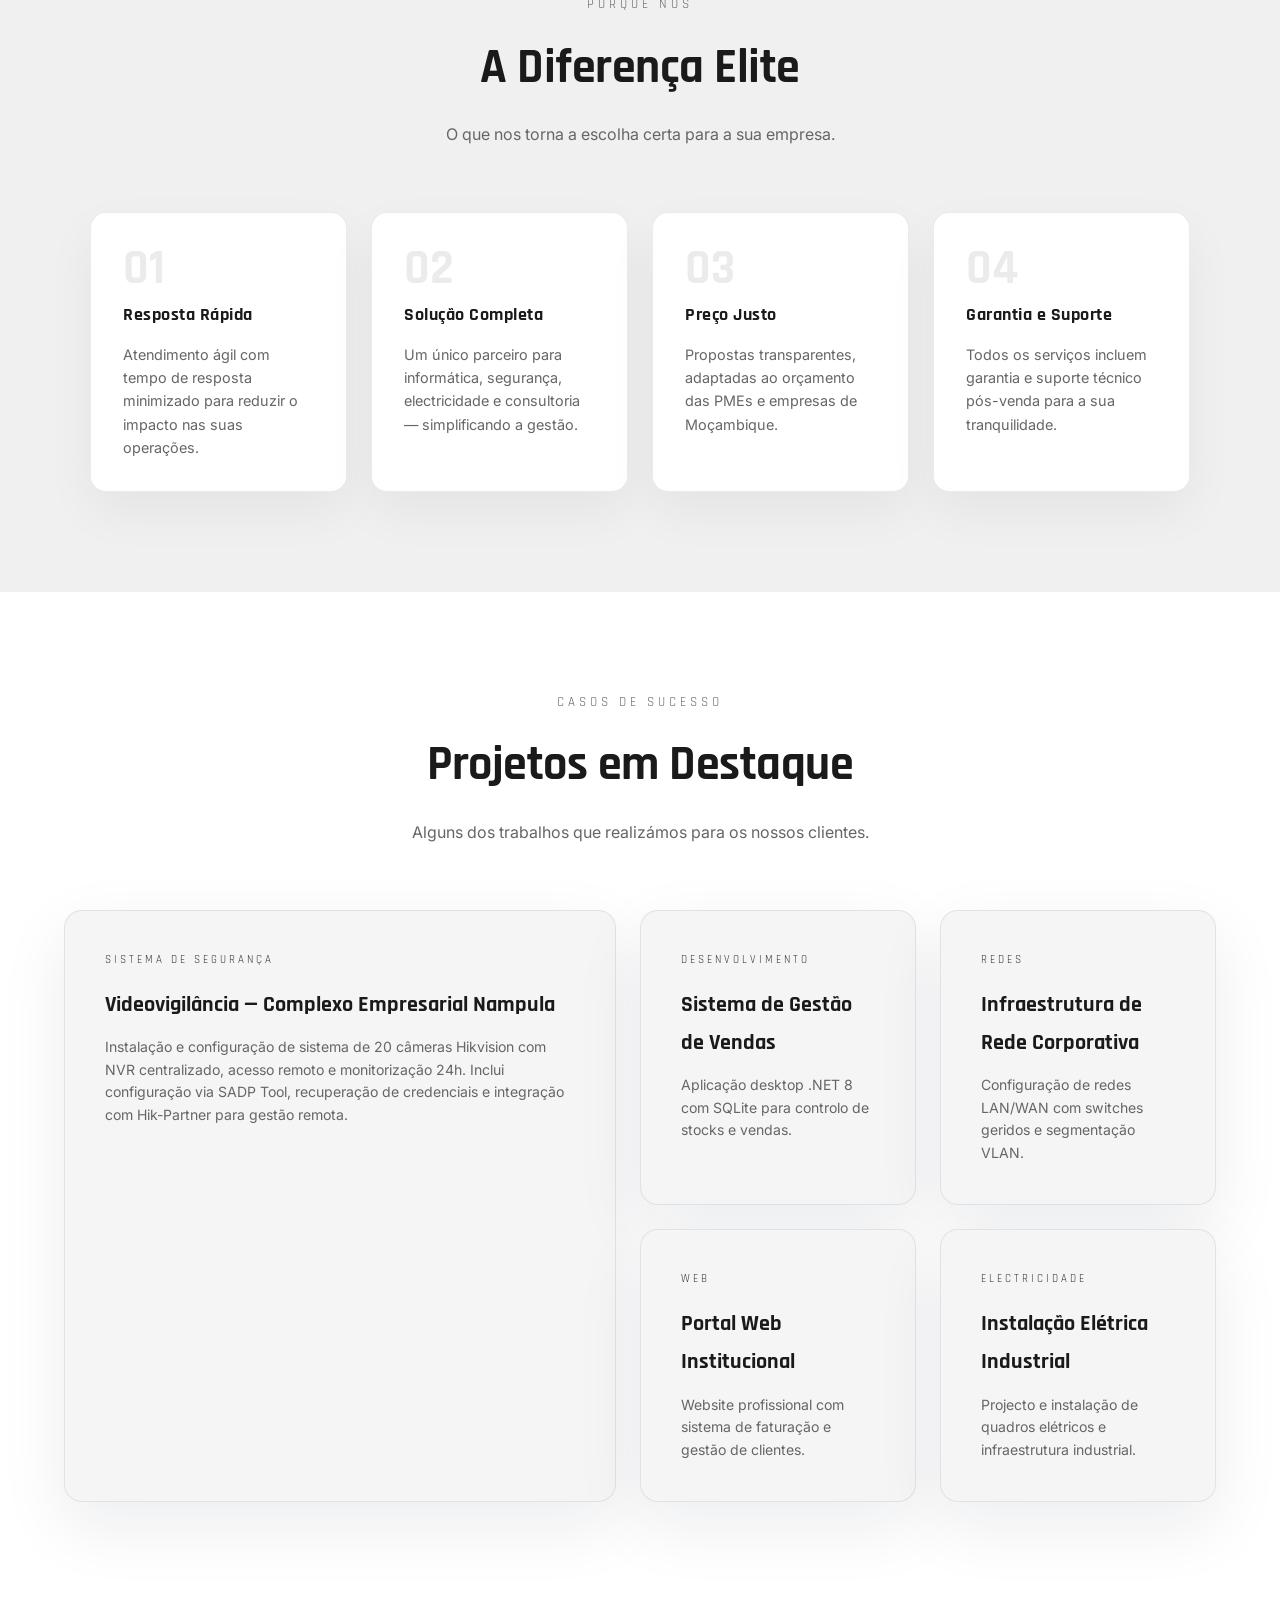
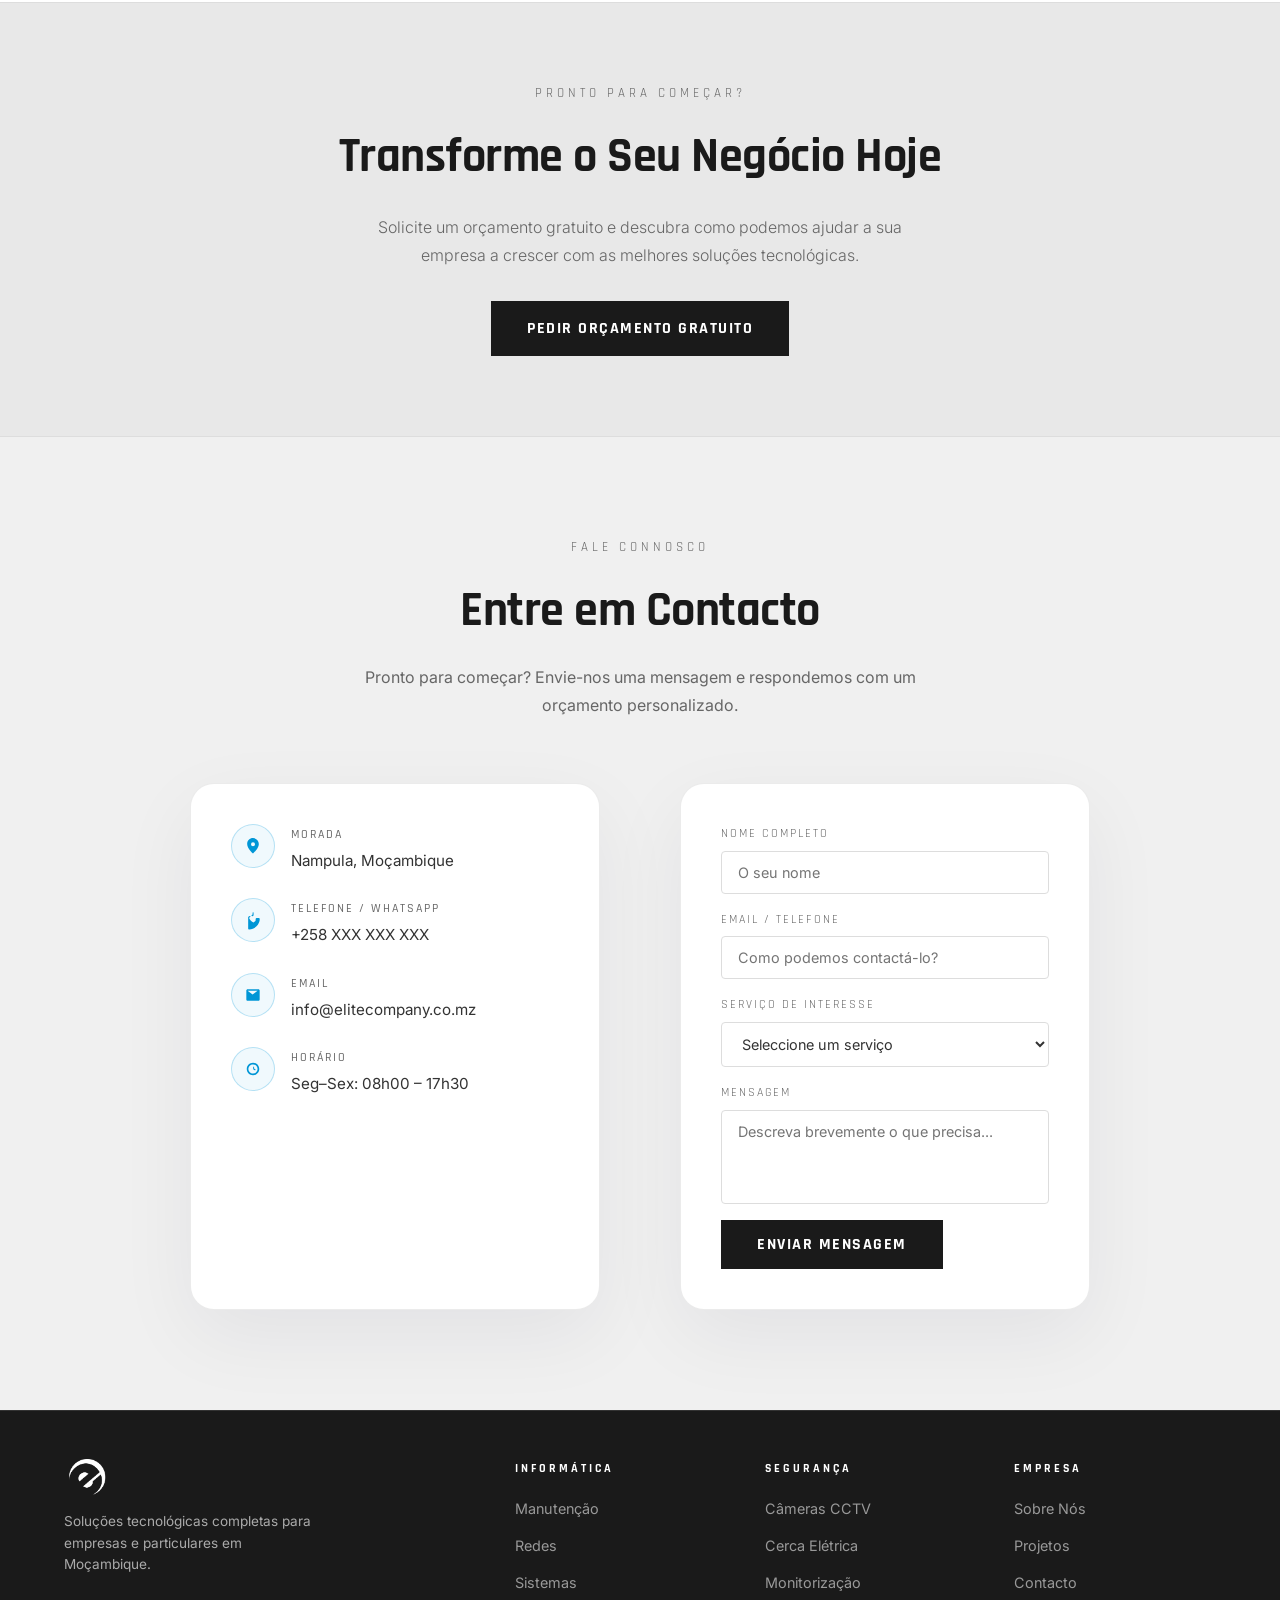
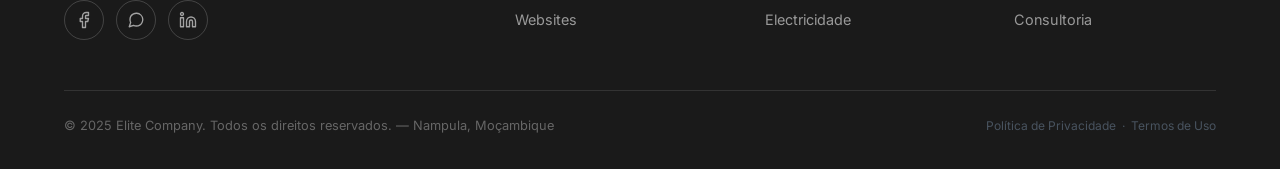
==== commit 0b8253ef: "Fix: reorganizar imagens de forma segura para preservar UTF-8 (sem PowerShell encoding issues)" ====
--- a/index.html
+++ b/index.html
@@ -6,9 +6,9 @@
 <meta name="description" content="Elite Company — Soluções em Informática, Segurança, Electricidade e Consultoria em Nampula, Moçambique.">
 <meta property="og:title" content="Elite Company — Soluções Tecnológicas">
 <meta property="og:description" content="Informática, Câmeras, Cerca Elétrica, Electricidade e Consultoria em Nampula, Moçambique.">
-<meta property="og:image" content="images/logo-vertical-light.png">
+<meta property="og:image" content="images/logo/logo-vertical-light.png">
 <title>Elite Company Soluções Tecnológicas</title>
-<link rel="icon" type="image/png" href="images/logo-vertical-light.png">
+<link rel="icon" type="image/png" href="images/logo/logo-vertical-light.png">
 <link href="https://fonts.googleapis.com/css2?family=Rajdhani:wght@400;500;600;700&family=Inter:wght@300;400;500;600&display=swap" rel="stylesheet">
 <link rel="stylesheet" href="css/style.css">
   <script src="js/components.js"></script>
@@ -17,7 +17,7 @@
 
 <!-- ── LOADER ── -->
 <div class="loader-screen">
-  <img src="images/logo-vertical-light.png" alt="Elite Company" class="loader-logo">
+  <img src="images/logo/logo-vertical-light.png" alt="Elite Company" class="loader-logo">
 </div>
 
 
@@ -120,7 +120,7 @@
 <section id="sobre">
   <div class="sobre-wrap fade-up">
     <div class="sobre-image-wrap">
-      <img loading="lazy" src="images/hex-kit-seguranca.png"
+      <img loading="lazy" src="images/seguranca/hex-kit-seguranca.png"
            alt="Kit completo de segurança — câmeras e cerca elétrica Elite Company"
            class="sobre-img">
       <span class="sobre-img-overlay"></span>
@@ -199,7 +199,7 @@
   </div>
   <div class="proj-grid fade-up">
 
-    <div class="proj-card featured" style="background: url('images/hex-cameras1.jpg')">
+    <div class="proj-card featured" style="background: url('images/seguranca/hex-cameras1.jpg')">
       <div class="proj-inner">
         <span class="proj-tag">Sistema de Segurança</span>
         <div class="proj-title">Videovigilância — Complexo Empresarial Nampula</div>
@@ -211,7 +211,7 @@
       </div>
     </div>
 
-    <div class="proj-card" style="background: url('images/hex-sistemas.jpg')">
+    <div class="proj-card" style="background: url('images/informatica/hex-sistemas.jpg')">
       <div class="proj-inner">
         <span class="proj-tag">Desenvolvimento</span>
         <div class="proj-title">Sistema de Gestão de Vendas</div>
@@ -219,7 +219,7 @@
       </div>
     </div>
 
-    <div class="proj-card" style="background: url('images/hex-redes.jpg')">
+    <div class="proj-card" style="background: url('images/informatica/hex-redes.jpg')">
       <div class="proj-inner">
         <span class="proj-tag">Redes</span>
         <div class="proj-title">Infraestrutura de Rede Corporativa</div>
@@ -227,7 +227,7 @@
       </div>
     </div>
 
-    <div class="proj-card" style="background: url('images/hex-web.jpg')">
+    <div class="proj-card" style="background: url('images/informatica/hex-web.jpg')">
       <div class="proj-inner">
         <span class="proj-tag">Web</span>
         <div class="proj-title">Portal Web Institucional</div>
@@ -235,7 +235,7 @@
       </div>
     </div>
 
-    <div class="proj-card" style="background: url('images/hex-eletricidade1.jpg')">
+    <div class="proj-card" style="background: url('images/eletricidade/hex-eletricidade1.jpg')">
       <div class="proj-inner">
         <span class="proj-tag">Electricidade</span>
         <div class="proj-title">Instalação Elétrica Industrial</div>
--- a/css/style.css
+++ b/css/style.css
@@ -175,7 +175,7 @@
   position: absolute; inset: 0;
   background-image:
     linear-gradient(180deg, rgba(2, 10, 22, 0.40), rgba(7, 14, 32, 0.30)),
-    url('../images/hero-bg.jpg');
+    url('../images/hero/hero-bg.jpg');
   background-size: cover;
   background-position: center;
   background-repeat: no-repeat;
@@ -669,10 +669,18 @@
   display: flex; align-items: flex-start; gap: 1rem; margin-bottom: 1.5rem;
 }
 .contact-icon {
-  width: 40px; height: 40px; border: 1px solid #ddd;
+  width: 44px; height: 44px;
+  border: 1px solid rgba(0,150,214,0.25);
   display: flex; align-items: center; justify-content: center;
-  color: #333333; font-size: 1.1rem; flex-shrink: 0;
-  border-radius: 6px;
+  color: var(--accent); flex-shrink: 0;
+  border-radius: 50%;
+  background: rgba(0,150,214,0.06);
+  transition: border-color .2s, background .2s;
+}
+.contact-icon svg { width: 20px; height: 20px; }
+.contact-detail:hover .contact-icon {
+  border-color: var(--accent);
+  background: rgba(0,150,214,0.12);
 }
 .contact-detail-text strong {
   display: block; font-family: var(--font-d); font-size: 0.78rem;
@@ -733,16 +741,18 @@
 .footer-logo { height: 36px; width: auto; margin-bottom: 1rem; display: block; filter: brightness(0) invert(1); }
 .footer-brand p { font-size: 0.85rem; color: #aaa; max-width: 260px; line-height: 1.6; }
 .footer-social {
-  display: flex; gap: 1rem; margin-top: 1.5rem;
+  display: flex; gap: 0.75rem; margin-top: 1.5rem;
 }
 .footer-social a {
-  width: 36px; height: 36px;
-  border: 1px solid var(--border);
+  width: 40px; height: 40px;
+  border: 1px solid rgba(255,255,255,0.18);
+  border-radius: 50%;
   display: flex; align-items: center; justify-content: center;
-  color: var(--muted); text-decoration: none; font-size: 1rem;
-  transition: border-color .2s, color .2s;
-}
-.footer-social a:hover { border-color: var(--secondary); color: var(--accent2); }
+  color: rgba(255,255,255,0.6); text-decoration: none;
+  transition: border-color .25s, color .25s, background .25s;
+}
+.footer-social a svg { width: 18px; height: 18px; }
+.footer-social a:hover { border-color: var(--accent2); color: #fff; background: rgba(0,150,214,0.18); }
 .footer-col h4 {
   font-family: var(--font-d); font-size: 0.75rem; letter-spacing: 3px;
   text-transform: uppercase; color: var(--muted); margin-bottom: 1.25rem;
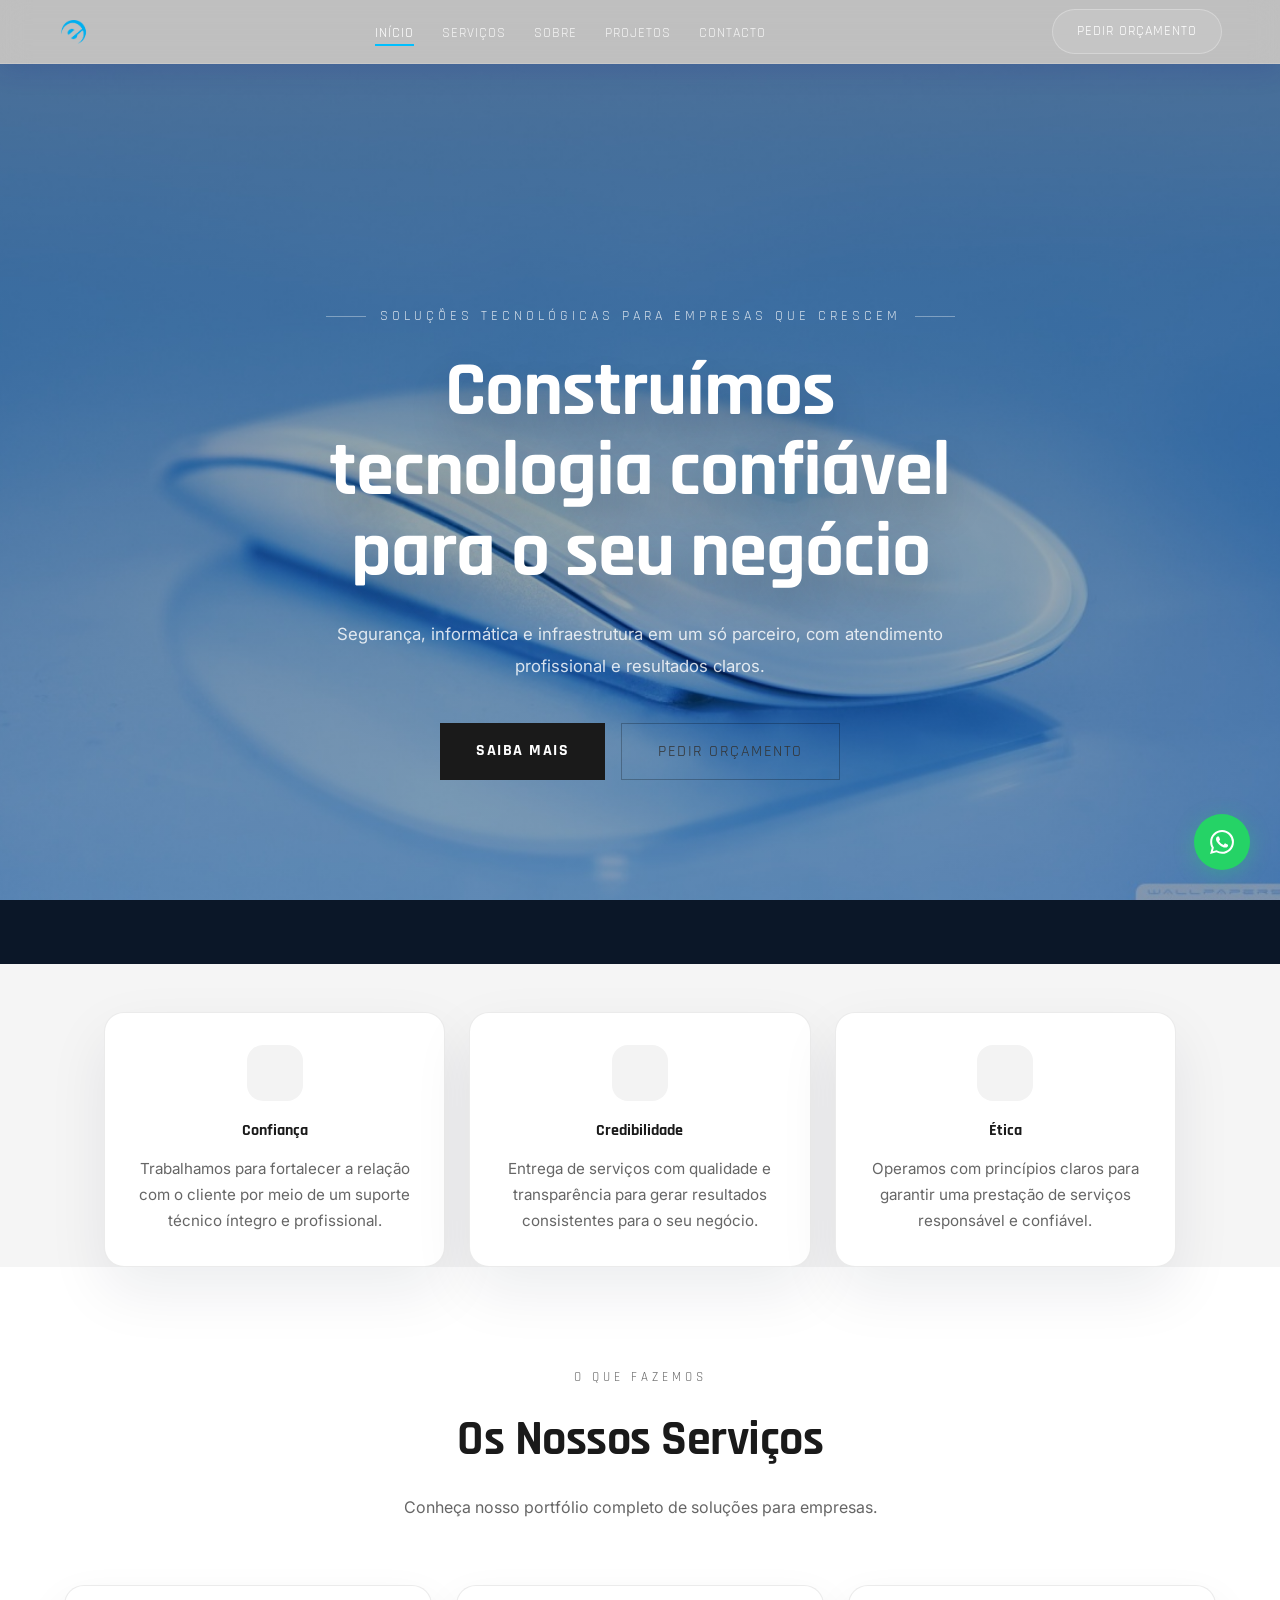
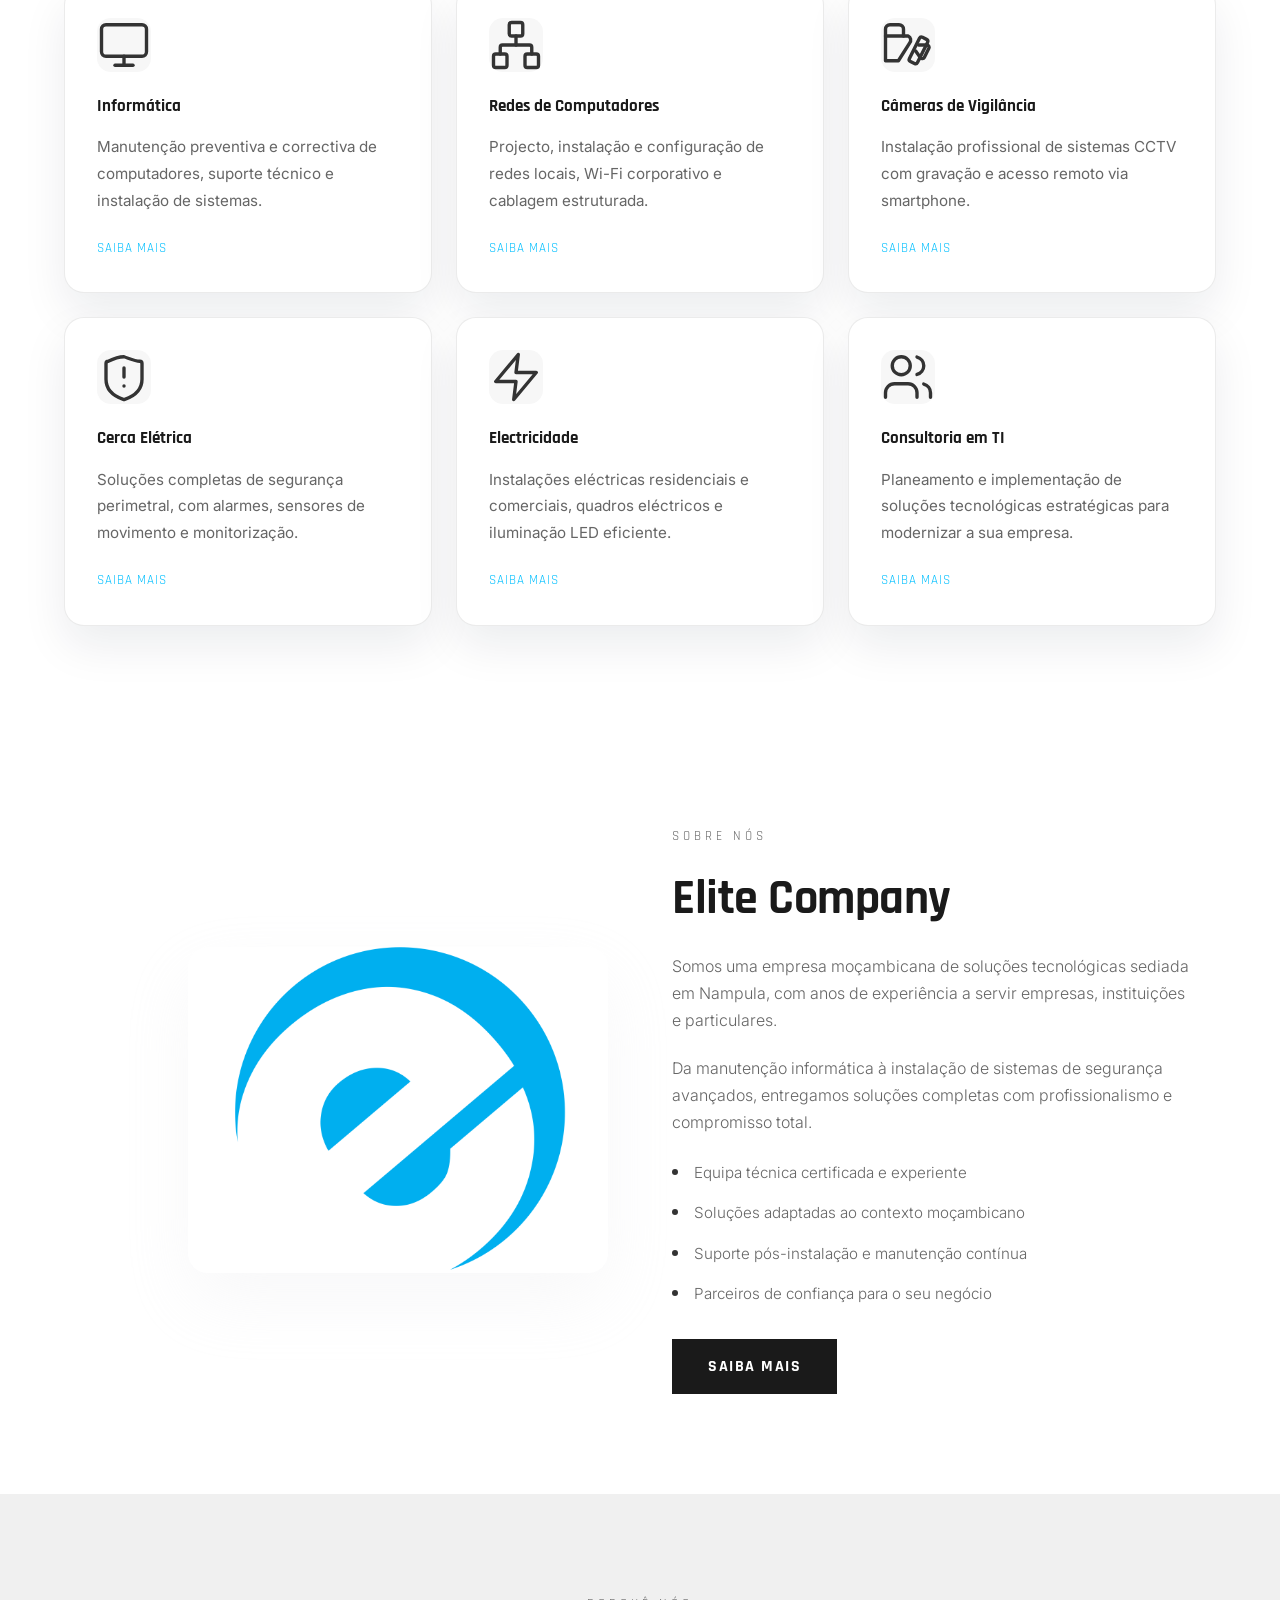
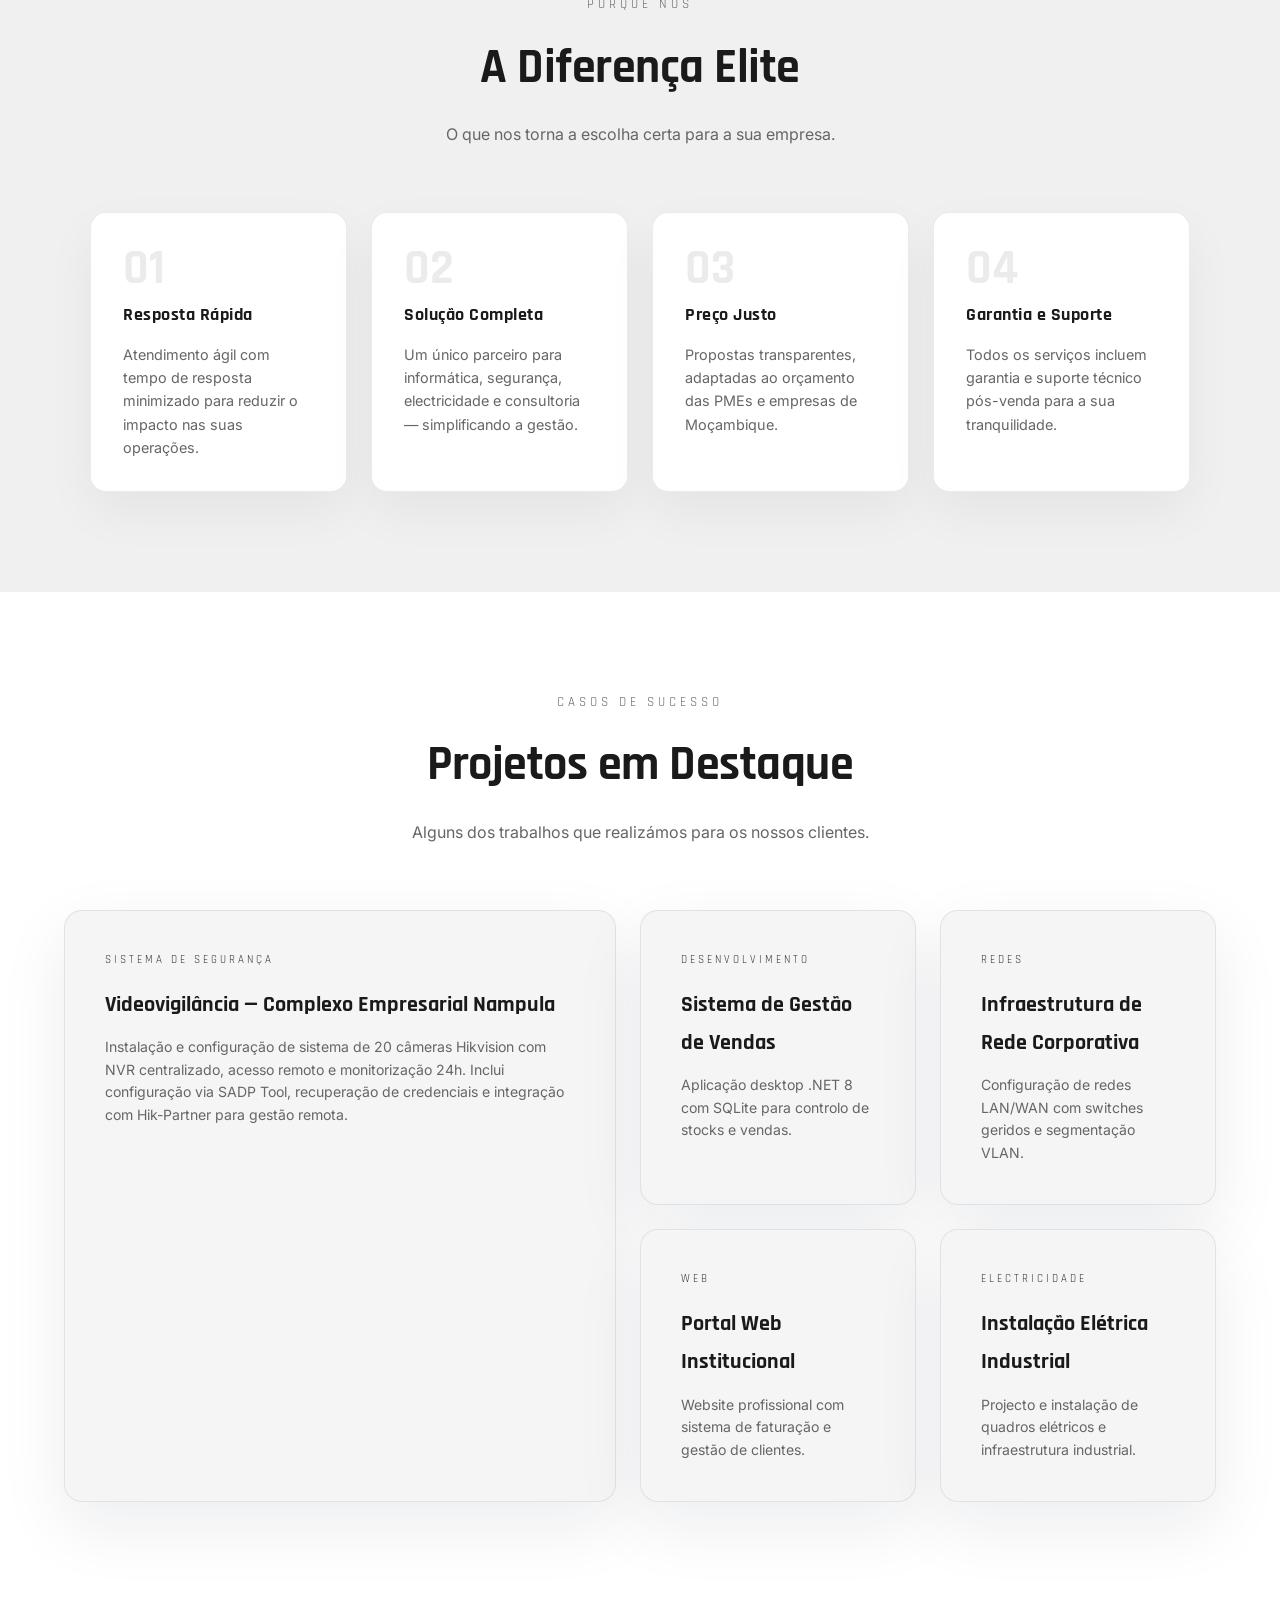
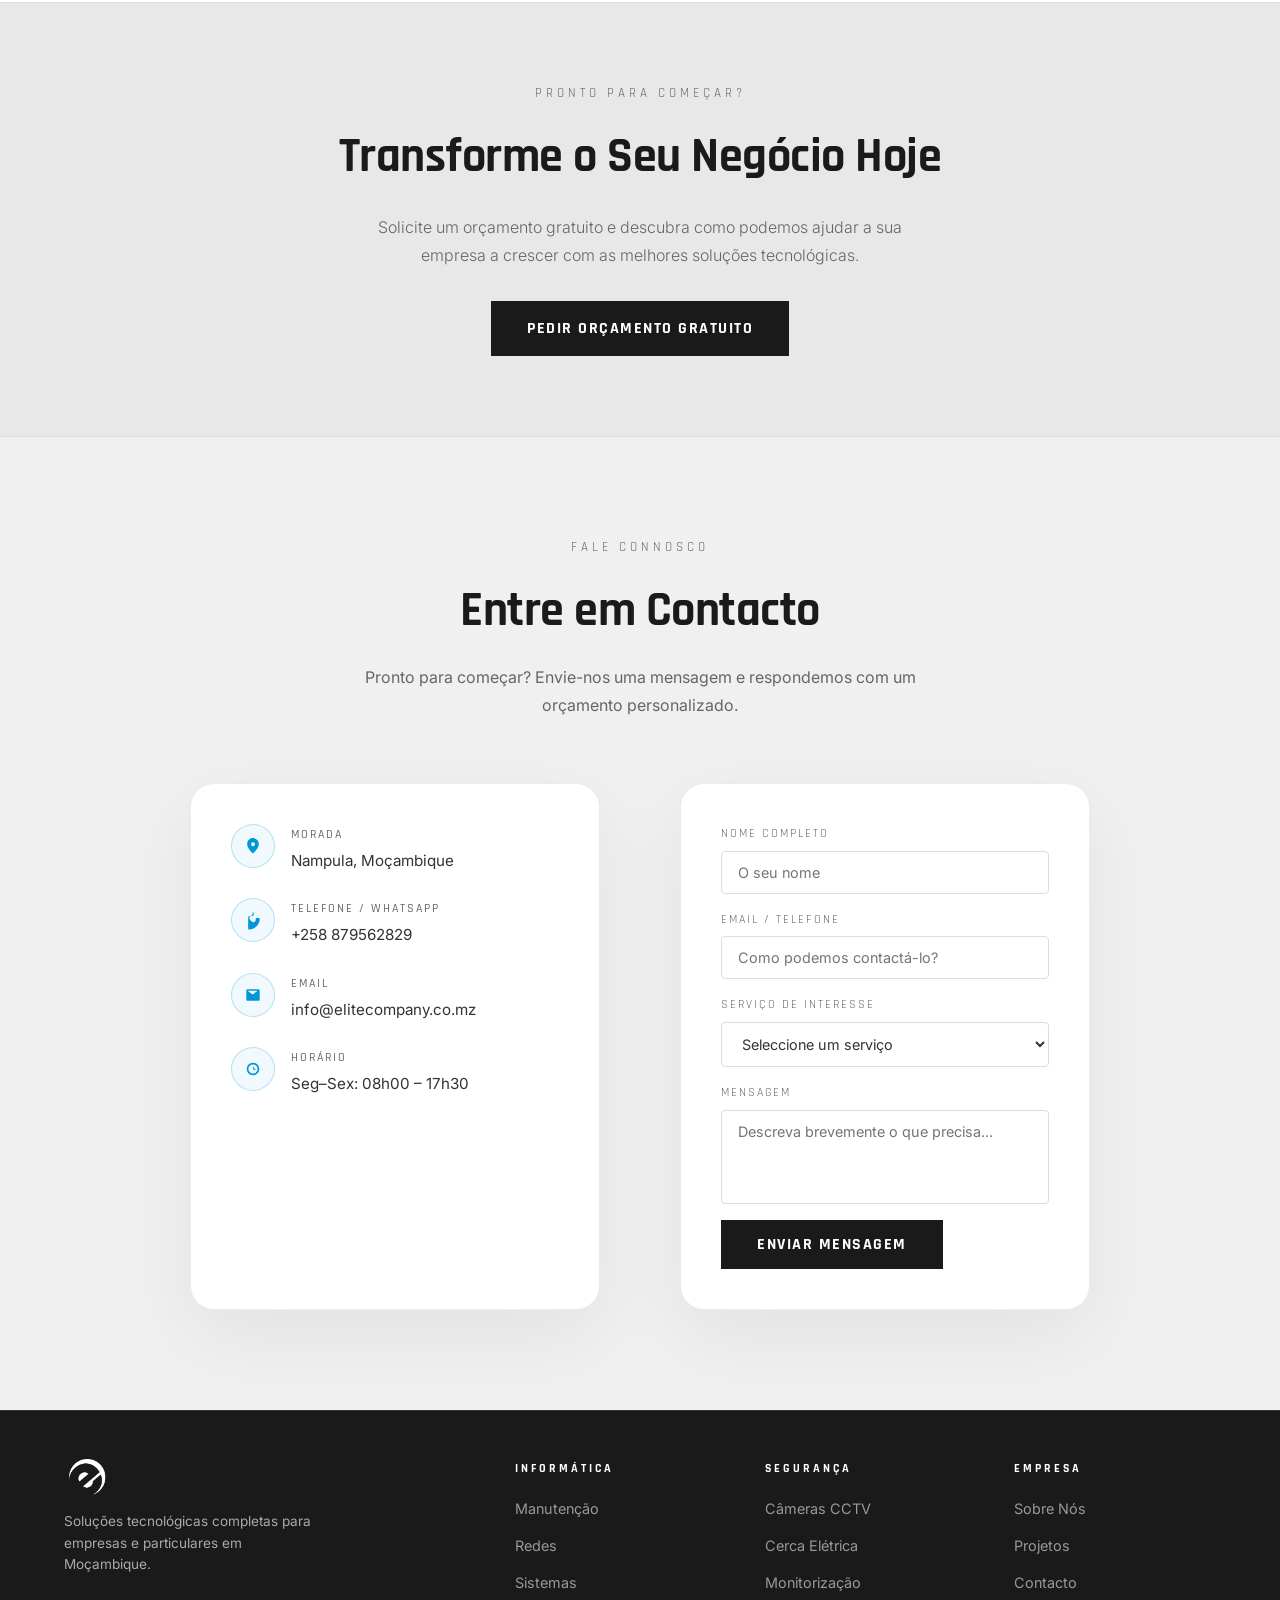
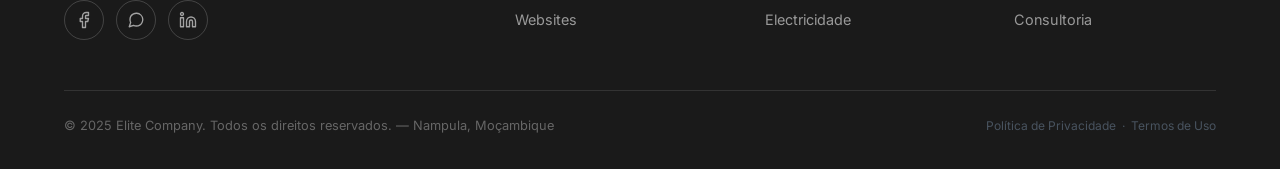
==== commit 5510ec19: "Atualização de páginas e imagens" ====
--- a/index.html
+++ b/index.html
@@ -120,7 +120,7 @@
 <section id="sobre">
   <div class="sobre-wrap fade-up">
     <div class="sobre-image-wrap">
-      <img loading="lazy" src="images/seguranca/hex-kit-seguranca.png"
+      <img loading="lazy" src="images/logo/logo-light.png"
            alt="Kit completo de segurança — câmeras e cerca elétrica Elite Company"
            class="sobre-img">
       <span class="sobre-img-overlay"></span>
@@ -274,7 +274,7 @@
         <div class="contact-icon"><svg viewBox="0 0 24 24" aria-hidden="true"><path fill="currentColor" d="M6.6 2.5h4.8c.7 0 1.3.6 1.3 1.3v2.2c0 .7-.5 1.3-1.2 1.4-.5 0-1.2-.1-1.8-.1-.4 0-.7.1-.9.4l-1.5 1.8c1.2 2.4 2.9 4.2 5.3 5.4l1.9-1.5c.3-.2.6-.5.6-.9 0-.6.1-1.3.1-1.8.1-.7.7-1.2 1.4-1.2h2.2c.7 0 1.3.6 1.3 1.3 0 3.2-1.4 6.3-3.9 8.7-2.5 2.5-5.5 3.9-8.7 3.9-.7 0-1.3-.6-1.3-1.3V8.8c0-.7.5-1.3 1.2-1.4.6-.1 1.1-.2 1.8-.2.4 0 .7-.1.9-.4l1.5-1.8c-.1-.4-.1-1-.1-1.5V3.8c0-.7.6-1.3 1.3-1.3z"/></svg></div>
         <div class="contact-detail-text">
           <strong>Telefone / WhatsApp</strong>
-          <span>+258 XXX XXX XXX</span>
+          <span>+258 879562829</span>
         </div>
       </div>
       <div class="contact-detail">
